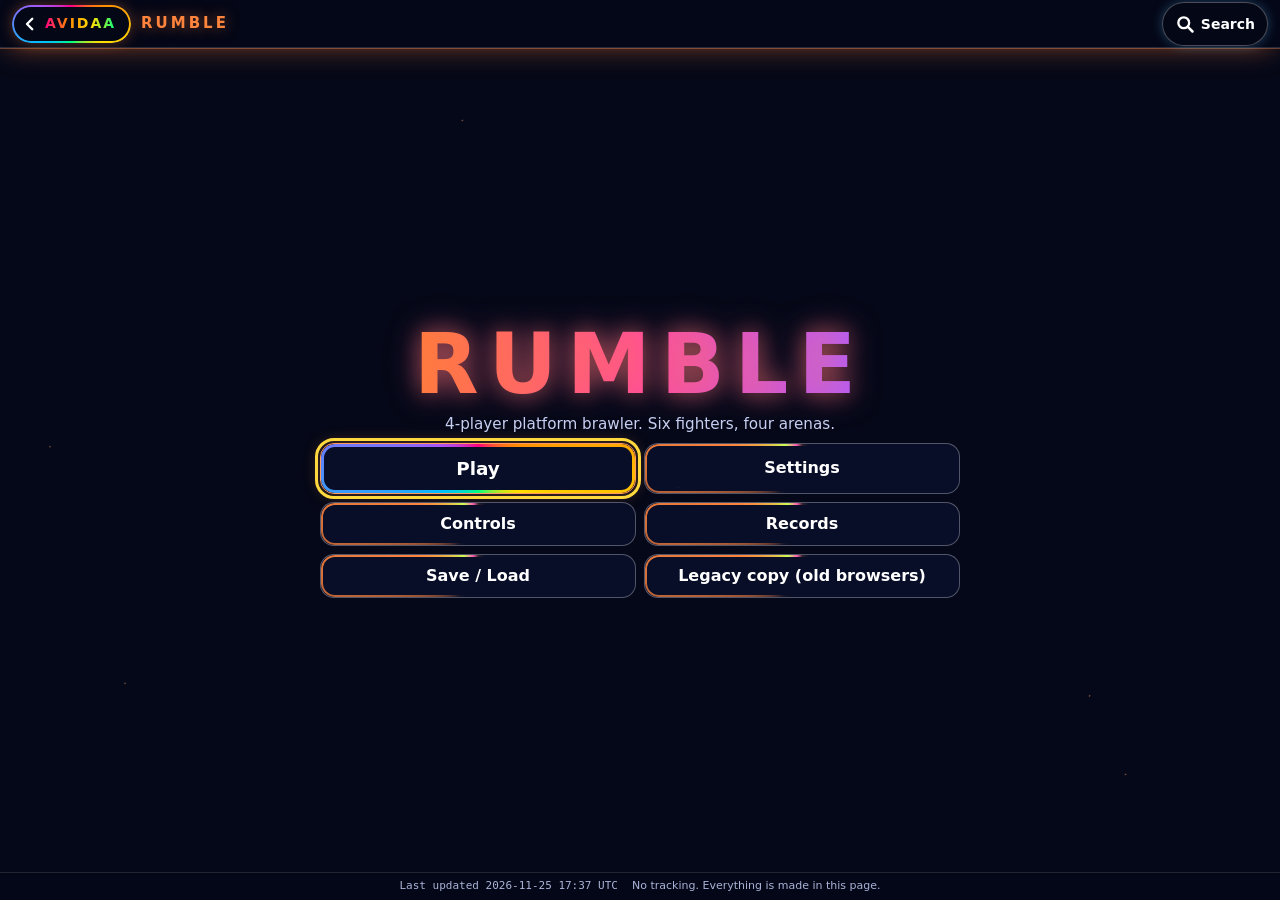
==== index.html @ 526fd7ca "20261125_1737 rumble: first playable slice (engine, 6 fighters, 4 arenas, bots, menus, audio, save/l" ====
<!DOCTYPE html>
<html lang="en">
<head>
<meta charset="utf-8">
<meta name="viewport" content="width=device-width,initial-scale=1,viewport-fit=cover">
<meta http-equiv="Content-Security-Policy" content="default-src 'none'; script-src 'sha256-RRRFZrNz2pmkCjc8U5cczCicBb4HLFpFX206Ewhd/ts=' 'sha256-s46jAeC1AbM/eP9qaADghPWuK79et1+q4eYucqFm6hI=' 'sha256-IrBfFIHMSQSu9H1jNiNr8F11c7VKADzjxFQcZc6TZgQ=' 'sha256-6DyVMAInQ4+yPqA8BJVGzO3E+RX+Yl9dhkHywuKbdK0='; style-src 'unsafe-inline'; img-src data:; base-uri 'none'; form-action 'none'">
<title>RUMBLE - AVIDAA platform brawler</title>
<meta name="description" content="RUMBLE: a 4-player platform brawler by AVIDAA. Six original fighters, four arenas, bots, keyboard, touch and PS4 pads.">
<link rel="icon" type="image/svg+xml" href="data:image/svg+xml,%3Csvg%20xmlns='http://www.w3.org/2000/svg'%20viewBox='0%200%2048%2048'%3E%3Crect%20width='48'%20height='48'%20rx='10'%20fill='%23050818'/%3E%3Ccircle%20cx='24'%20cy='24'%20r='21'%20fill='none'%20stroke='%23F19159'%20stroke-width='2.4'%20stroke-dasharray='3%205'/%3E%3Ctext%20x='24'%20y='24'%20text-anchor='middle'%20dominant-baseline='central'%20font-family='Arial,Helvetica,sans-serif'%20font-weight='800'%20font-size='19'%20fill='%23F19159'%3ERb%3C/text%3E%3C/svg%3E">
<link rel="apple-touch-icon" sizes="180x180" href="[data-uri]">
<style>*{box-sizing:border-box;-webkit-tap-highlight-color:transparent}
html{background:#050818;color:#eaf0ff;font:16px/1.3 system-ui,-apple-system,"Segoe UI",Roboto,Arial,sans-serif;height:100%}
body{margin:0;height:100%;display:flex;flex-direction:column;overflow:hidden;background:transparent;touch-action:manipulation;-webkit-user-select:none;user-select:none}
.av-header{flex:none;position:relative;z-index:30;display:flex;align-items:center;gap:10px;height:48px;padding:0 12px;background:rgba(5,8,24,.9);border-bottom:1px solid rgba(255,255,255,.14)}
.av-back{position:relative;display:inline-flex;align-items:center;gap:6px;min-height:38px;padding:0 14px 0 8px;border-radius:999px;color:#fff;text-decoration:none;font-weight:900;letter-spacing:.14em;font-size:14px;background:rgba(5,8,24,.78);border:1px solid rgba(255,255,255,.22)}
.av-back svg{width:18px;height:18px}
.av-title{font-weight:900;letter-spacing:.2em;color:#ff9a5c;text-shadow:0 0 14px rgba(255,140,60,.6);font-size:15px;white-space:nowrap}
.av-leg{margin-left:auto;font-size:12px;color:#cfd8ff;text-decoration:none;padding:6px 8px;border-radius:8px;border:1px solid rgba(255,255,255,.2);white-space:nowrap}
.av-footer{flex:none;position:relative;z-index:30;display:flex;align-items:center;justify-content:center;gap:14px;height:28px;padding:0 10px;background:rgba(5,8,24,.9);border-top:1px solid rgba(255,255,255,.12);font-size:11px;color:#aab4d8;overflow:hidden;white-space:nowrap}
.av-stamp{font-family:ui-monospace,Menlo,Consolas,monospace}
#app{flex:1 1 auto;min-height:0;position:relative}
#game{position:absolute;left:0;top:0;right:0;bottom:0;display:flex;flex-direction:column;align-items:center;overflow:hidden}
#game[hidden],#menu[hidden]{display:none}
#row1{display:flex;width:100%;justify-content:center;align-items:center;flex:none}
#cwrap{flex:none;line-height:0}
#cv{display:block;background:#000}
.flk{flex:1 1 0;min-width:0;display:flex;align-items:center;justify-content:center;height:100%}
#under{width:100%;display:flex;align-items:center;justify-content:center;gap:8px;padding:0 8px;overflow:hidden;flex:none}
#hint{font-size:12px;color:#aab4d8;text-align:center;flex:1;min-width:0;overflow:hidden;text-overflow:ellipsis;white-space:nowrap}
.tpad{display:grid;gap:6px;flex:none}
.tb{min-width:44px;min-height:44px;width:var(--tb,48px);height:var(--tb,48px);border-radius:14px;border:2px solid rgba(255,255,255,.35);background:rgba(10,16,44,.8);color:#fff;font:800 12px system-ui,sans-serif;padding:0;touch-action:none;-webkit-user-select:none;user-select:none}
.tb.hold{background:rgba(255,217,61,.35);border-color:#FFD93D}
#game.btm .tL{grid-template-columns:repeat(3,var(--tb));grid-template-areas:". u ." "l d r"}
#game.flank .tL{grid-template-columns:repeat(3,var(--tb));grid-template-areas:". u ." "l . r" ". d ."}
.tL .ta{grid-area:u}.tL .tb-l{grid-area:l}.tL .tb-d{grid-area:d}.tL .tb-r{grid-area:r}
#game.btm .tR{grid-template-columns:repeat(3,var(--tb))}
#game.flank .tR{grid-template-columns:repeat(2,var(--tb))}
/* menu */
#menu{position:absolute;left:0;top:0;right:0;bottom:0;z-index:10;display:flex;justify-content:center}
body.ingame #menu{background:rgba(3,5,16,.82)}
.panel{display:none;flex-direction:column;align-items:center;justify-content:center;gap:.55em;width:100%;max-width:1000px;height:100%;padding:.4em .7em;overflow:hidden}
.panel.on{display:flex}
.panel h2{margin:0;font-size:1.35em;letter-spacing:.06em}
.logo{margin:0;font-size:clamp(34px,9vw,84px);line-height:1;font-weight:900;letter-spacing:.12em;background:linear-gradient(90deg,#ff7a3d,#ff4d9a,#b15cff,#4fd8ff,#ff7a3d);background-size:200% auto;-webkit-background-clip:text;background-clip:text;-webkit-text-fill-color:transparent;color:transparent;filter:drop-shadow(0 0 14px rgba(255,100,160,.55));animation:rb 6s linear infinite}
@keyframes rb{to{background-position:200% center}}
.sub{margin:0;color:#c7d0f2;font-size:.95em;text-align:center}
.grid{display:grid;gap:.5em;width:100%;max-width:640px}
.g1{grid-template-columns:1fr;max-width:340px}.g2{grid-template-columns:1fr 1fr}.g3{grid-template-columns:repeat(3,1fr);max-width:760px}
.row{display:flex;flex-wrap:wrap;gap:.5em;justify-content:center;width:100%}
.btn{display:flex;align-items:center;justify-content:center;text-align:center;min-height:2.75em;padding:0 1em;font:800 1em/1.15 system-ui,Arial,sans-serif;color:#fff;background:rgba(10,16,44,.86);border:1.5px solid rgba(255,255,255,.3);border-radius:14px;cursor:pointer;text-decoration:none;position:relative}
.btn.sm{min-height:2.6em;font-size:.92em;padding:0 .6em}
.btn.big{font-size:1.15em;border-color:#ff9a5c;box-shadow:0 0 16px rgba(255,140,60,.35)}
.btn:disabled{opacity:.4;cursor:default}
.btn:hover{background:rgba(30,40,90,.9)}
.btn:focus-visible,body.kbnav .btn:focus,.btn:focus{outline:3px solid #FFD93D;outline-offset:2px}
.tb:focus{outline:none}
.blurb{margin:0;color:#aab4d8;font-size:.85em;text-align:center;min-height:1.1em}
.setup{display:flex;gap:.8em;width:100%;align-items:stretch;justify-content:center}
.rules{display:flex;flex-direction:column;gap:.4em;width:15em;flex:none}
.stagerow{display:flex;gap:.4em;align-items:center}.stagerow .btn{flex:1}
#pvStage{width:5em;height:2.8em;border-radius:6px;border:1px solid rgba(255,255,255,.3);flex:none}
.players{display:flex;flex-direction:column;gap:.35em;flex:1;min-width:0}
.slot{display:flex;gap:.3em;align-items:center}
.slot .btn{flex:1 1 0;min-width:0}
.ptag{flex:none;width:1.7em;height:1.7em;border-radius:50%;color:#000;font-weight:900;font-size:.8em;display:flex;align-items:center;justify-content:center}
.pv{width:2.6em;height:2.6em;flex:none}
.help{display:grid;grid-template-columns:1fr 1fr;gap:.5em;width:100%;max-width:900px}
.help div{background:rgba(10,16,44,.8);border:1px solid rgba(255,255,255,.18);border-radius:12px;padding:.45em .7em;font-size:.82em}
.help b{display:block;color:#ffb27a;margin-bottom:.15em}.help span{color:#d6def8}
.stats{display:grid;grid-template-columns:repeat(4,1fr);gap:.4em;width:100%;max-width:760px}
.stat{background:rgba(10,16,44,.8);border:1px solid rgba(255,255,255,.18);border-radius:10px;padding:.3em .5em;text-align:center}
.stat b{display:block;font-size:1.15em}.stat span{font-size:.72em;color:#aab4d8}
.badges{display:flex;flex-wrap:wrap;gap:.35em;justify-content:center;max-width:760px}
.badge{font-size:.78em;padding:.25em .65em;border-radius:999px;border:1px solid rgba(255,255,255,.2);color:#8a93b8}.badge.got{color:#0b1020;background:#B4FF3C;border-color:#B4FF3C;font-weight:800}
.results{display:flex;flex-direction:column;gap:.35em;width:100%;max-width:640px}
.rrow{display:flex;align-items:center;gap:.6em;background:rgba(10,16,44,.85);border:2px solid #fff;border-radius:12px;padding:.2em .6em}
.rrow.first{box-shadow:0 0 18px rgba(255,217,61,.5)}.pl{font-size:1.2em;width:1.8em}.rt{flex:1;display:flex;flex-direction:column;line-height:1.15}.rt span{font-size:.75em;color:#aab4d8}.rs{font-size:.78em;color:#d6def8;text-align:right}
body.reduce *{animation:none!important;transition:none!important}
@media (max-width:720px){.setup{flex-direction:column;align-items:center}.rules{width:100%;max-width:420px;flex-direction:row;flex-wrap:wrap}.rules>*{flex:1 1 45%}.stagerow{flex:1 1 100%}.blurb#stageBlurb{display:none}.players{width:100%;max-width:520px}.help{grid-template-columns:1fr}.g3{grid-template-columns:1fr 1fr}.stats{grid-template-columns:repeat(2,1fr)}.av-note{display:none}}
@media (max-height:470px){.sub,.logo+.sub{display:none}.logo{font-size:clamp(28px,8vh,48px)}.panel{gap:.3em}.help{font-size:.9em}.help div{padding:.25em .5em}}
@media (max-height:470px) and (min-width:721px){.g2.main{grid-template-columns:repeat(3,1fr)}}
</style>
</head>
<body class="">
<header class="av-header" id="hdr"><a class="av-back" href="https://avidaa1.github.io/" aria-label="Back to AVIDAA home"><svg viewBox="0 0 24 24" aria-hidden="true"><path d="M15 5l-7 7 7 7" fill="none" stroke="currentColor" stroke-width="3.2" stroke-linecap="round" stroke-linejoin="round"/></svg>AVIDAA</a><span class="av-title">RUMBLE</span></header>
<main id="app">
  <div id="game" hidden>
    <div id="row1"><div id="flL" class="flk"></div><div id="cwrap"><canvas id="cv" aria-label="RUMBLE arena"></canvas></div><div id="flR" class="flk"></div></div>
    <div id="under"><span id="hint"></span><button type="button" class="btn sm" id="bPause">Pause</button></div>
    <div id="tL" class="tpad tL"></div><div id="tR" class="tpad tR"></div>
  </div>
  <div id="menu">
    <section class="panel" id="p-main">
      <h1 class="logo">RUMBLE</h1>
      <p class="sub">4-player platform brawler. Six fighters, four arenas.</p>
      <div class="grid g2">
        <button type="button" class="btn big" data-go="p-setup" data-first="1">Play</button>
        <button type="button" class="btn" data-go="p-settings">Settings</button>
        <button type="button" class="btn" data-go="p-controls">Controls</button>
        <button type="button" class="btn" data-go="p-records">Records</button>
        <button type="button" class="btn" data-go="p-save">Save / Load</button>
        <a class="btn" href="legacy.html" id="lnkOther">Legacy copy (old browsers)</a>
      </div>
    </section>
    <section class="panel" id="p-setup">
      <h2>Match setup</h2>
      <div class="setup">
        <div class="rules">
          <button type="button" class="btn sm" id="o-mode" data-opt="mode"></button>
          <div class="stagerow"><button type="button" class="btn sm" id="o-stage" data-opt="stage"></button><canvas id="pvStage" width="112" height="63" aria-hidden="true"></canvas></div>
          <p class="blurb" id="stageBlurb"></p>
          <button type="button" class="btn sm" id="o-amount" data-opt="amount"></button>
          <button type="button" class="btn sm" id="o-items" data-opt="items"></button>
        </div>
        <div class="players" id="slots"></div>
      </div>
      <p class="blurb" id="setupMsg"></p>
      <div class="row"><button type="button" class="btn big" id="bStart" data-first="1">Start match</button><button type="button" class="btn" data-back="1">Back</button></div>
    </section>
    <section class="panel" id="p-settings">
      <h2>Settings</h2>
      <div class="grid g2">
        <button type="button" class="btn" data-set="vol" data-first="1"></button><button type="button" class="btn" data-set="music"></button><button type="button" class="btn" data-set="sfx"></button>
        <button type="button" class="btn" data-set="reduce"></button><button type="button" class="btn" data-set="text"></button><button type="button" class="btn" data-set="touch"></button><button type="button" class="btn" data-set="shake"></button>
        <button type="button" class="btn" data-go="p-controls">Controls help</button>
      </div>
      <div class="row"><button type="button" class="btn" data-back="1">Back</button></div>
    </section>
    <section class="panel" id="p-controls">
      <h2>Controls</h2>
      <div class="help">
        <div><b>Keys WASD</b><span>Move A D, drop through S, jump W or Space. J light, K heavy, L special, U dodge, I shield. Hold W or S with special for up or down specials.</span></div>
        <div><b>Keys arrows</b><span>Arrows move and jump. Comma light, Period heavy, Slash special, Semicolon dodge, Quote shield.</span></div>
        <div><b>PS4 pad</b><span>Stick or D-pad move. Cross jump, Square light, Triangle heavy, Circle special, L1 or L2 dodge, R1 or R2 shield. Options pauses. Menus: D-pad or stick, Cross select, Circle back, Square cycles back.</span></div>
        <div><b>Touch</b><span>On-screen pad: arrows, Jump, Hit, Heavy, Spec, Dodge, Shield. Up plus Spec is the recovery move.</span></div>
        <div><b>Tips</b><span>Higher percent flies further. Double jump, then your up special to get back. Items: Patch heals, Overclock speeds, Bulwark guards, Featherlight floats, Static Orb charges hits, Hot Cell explodes unless thrown.</span></div>
      </div>
      <div class="row"><button type="button" class="btn" data-back="1" data-first="1">Back</button></div>
    </section>
    <section class="panel" id="p-records">
      <h2>Records</h2>
      <div class="stats" id="recBox"></div>
      <div class="badges" id="badgeBox"></div>
      <div class="row"><button type="button" class="btn" data-back="1" data-first="1">Back</button></div>
    </section>
    <section class="panel" id="p-save">
      <h2>Save and load</h2>
      <div class="grid g3">
        <button type="button" class="btn sm" id="bSaveFolder" data-first="1">Save to folder</button><button type="button" class="btn sm" id="bLoadFolder">Load from folder</button><button type="button" class="btn sm" id="bDownload">Download file</button>
        <button type="button" class="btn sm" id="bUpload">Upload file</button><button type="button" class="btn sm" id="bBackup">Backup now</button><button type="button" class="btn sm" id="bResetAll">Reset records</button>
      </div>
      <div class="grid g3" id="bkList"></div>
      <p class="blurb" id="folderNote"></p><p class="blurb" id="saveStatus" role="status"></p>
      <input type="file" id="fileIn" accept=".json,application/json" hidden>
      <div class="row"><button type="button" class="btn" data-back="1">Back</button></div>
    </section>
    <section class="panel" id="p-pause">
      <h2>Paused</h2>
      <div class="grid g1"><button type="button" class="btn big" id="bResume" data-first="1">Resume</button><button type="button" class="btn" data-go="p-settings">Settings</button><button type="button" class="btn" data-go="p-controls">Controls</button><button type="button" class="btn" data-go="p-save">Save / Load</button><button type="button" class="btn" id="bQuit">Quit to menu</button></div>
    </section>
    <section class="panel" id="p-results">
      <h2 id="resTitle">Results</h2>
      <div class="results" id="resList"></div>
      <p class="blurb" id="resBadge"></p>
      <div class="row"><button type="button" class="btn big" id="bRematch" data-first="1">Rematch</button><button type="button" class="btn" id="bResSetup">Setup</button><button type="button" class="btn" id="bResMenu">Main menu</button></div>
    </section>
  </div>
</main>
<footer class="av-footer"><span class="av-stamp">Last updated 2026-11-25 17:37 UTC</span><span class="av-note">No tracking. Everything is made in this page.</span></footer>
<script>(function(){
/* RUMBLE core: util, fighters, arenas. ES5 only (the same source feeds index.html and legacy.html). */
var LEG = !!window.RUMBLE_LEGACY;
var DT = 1 / 60;
function clamp(v, a, b) { return v < a ? a : (v > b ? b : v); }
function sgn(v) { return v < 0 ? -1 : (v > 0 ? 1 : 0); }
function lerp(a, b, t) { return a + (b - a) * t; }
function ov(ax, ay, aw, ah, bx, by, bw, bh) { return ax < bx + bw && ax + aw > bx && ay < by + bh && ay + ah > by; }
function pad2(n) { return (n < 10 ? '0' : '') + n; }
function RNG(seed) { this.s = (seed >>> 0) || 1; }
RNG.prototype.next = function () { var x = this.s; x ^= x << 13; x >>>= 0; x ^= x >>> 17; x ^= x << 5; x >>>= 0; this.s = x; return x / 4294967296; };
RNG.prototype.range = function (a, b) { return a + (b - a) * this.next(); };
RNG.prototype.int = function (n) { return Math.floor(this.next() * n); };
function hsl(h, s, l, a) { return 'hsla(' + (((h % 360) + 360) % 360).toFixed(0) + ',' + s + '%,' + l + '%,' + (a === undefined ? 1 : a) + ')'; }

/* ---------- moves ---------- */
function M(su, ac, rc, hx, hy, hw, hh, dmg, base, grow, ang, o) {
  var m = { su: su, ac: ac, rc: rc, hx: hx, hy: hy, hw: hw, hh: hh, dmg: dmg, base: base, grow: grow, ang: ang, kind: 'melee' };
  if (o) for (var k in o) if (o.hasOwnProperty(k)) m[k] = o[k];
  return m;
}
function P(o) { return o; }

var FIGHTERS = [
  { id: 'IO', name: 'IO', tag: 'Code blade', desc: 'Balanced. Glyph beam, rising stack slash.', col: '#B4FF3C', w: 50, h: 98, run: 540, jump: 930, djump: 860, weight: 1.0,
    light: [M(3, 3, 9, 14, -78, 82, 44, 4, 160, 1.4, 22, { lunge: 120 }), M(3, 3, 9, 14, -70, 86, 46, 4, 170, 1.4, 20, { lunge: 120 }), M(4, 4, 17, 14, -82, 108, 64, 6.5, 330, 3.2, 38, { lunge: 160 })],
    heavy: M(17, 5, 26, 6, -128, 116, 126, 15, 430, 6.4, 46, { lunge: 170, name: 'Overwrite' }),
    spN: M(10, 0, 16, 0, 0, 0, 0, 0, 0, 0, 0, { kind: 'proj', name: 'Compile', proj: P({ sp: 820, life: 52, w: 54, h: 22, dmg: 5, base: 230, grow: 2.2, ang: 14, sy: -68, look: 'glyph' }) }),
    spU: M(5, 16, 18, -6, -140, 76, 140, 7, 320, 3.8, 80, { kind: 'rise', vy: -990, vx: 150, name: 'Stack Slash' }) },
  { id: 'VIDA', name: 'VIDA', tag: 'Pulse waves', desc: 'Light and agile. Wide slow pulse wave, lift.', col: '#3DF2B0', w: 46, h: 94, run: 610, jump: 990, djump: 920, weight: 0.84,
    light: [M(2, 2, 7, 12, -66, 58, 38, 2.6, 120, 0.9, 30, { lunge: 90 }), M(2, 2, 7, 12, -64, 62, 38, 2.6, 130, 0.9, 30, { lunge: 90 }), M(3, 3, 14, 12, -70, 74, 52, 4.5, 280, 2.6, 42, { lunge: 120 })],
    heavy: M(11, 4, 20, 10, -90, 96, 78, 11, 380, 5.6, 40, { lunge: 100, name: 'Pulse Palm' }),
    spN: M(12, 0, 20, 0, 0, 0, 0, 0, 0, 0, 0, { kind: 'proj', name: 'Pulse Wave', proj: P({ sp: 400, life: 80, w: 58, h: 118, dmg: 6, base: 270, grow: 3, ang: 24, sy: -62, look: 'wave', pierce: true }) }),
    spU: M(5, 18, 20, -6, -130, 70, 130, 4, 280, 2.4, 85, { kind: 'rise', vy: -1060, vx: 240, name: 'Lift' }) },
  { id: 'TORTUGA', name: 'TORTUGA', tag: 'Shell mech', desc: 'Heavy armour. Slam has armour frames, shell spin.', col: '#FFC24A', w: 84, h: 92, run: 410, jump: 820, djump: 720, weight: 1.38,
    light: [M(5, 3, 12, 22, -64, 86, 54, 5.5, 230, 2.4, 34, { lunge: 70 }), M(5, 3, 12, 22, -60, 90, 54, 5.5, 240, 2.4, 34, { lunge: 70 }), M(6, 4, 20, 22, -70, 104, 66, 8, 380, 4, 42, { lunge: 90 })],
    heavy: M(22, 6, 34, 16, -96, 136, 98, 18, 460, 7.4, 52, { lunge: 60, armor: [8, 22], name: 'Shell Slam' }),
    spN: M(8, 36, 22, -14, -94, 116, 96, 3, 200, 1.4, 38, { kind: 'spin', sp: 640, rehit: 9, name: 'Shell Spin' }),
    spU: M(8, 26, 20, -26, -110, 100, 108, 4, 300, 2.8, 80, { kind: 'rise', vy: -830, vx: 120, name: 'Jet Spin' }) },
  { id: 'SPARKPLUG', name: 'SPARKPLUG', tag: 'Battery bot', desc: 'Quick zaps. Discharge blast, arc jump.', col: '#FFEB3B', w: 56, h: 88, run: 590, jump: 920, djump: 850, weight: 0.96,
    light: [M(2, 3, 8, 14, -62, 70, 36, 3, 140, 1.1, 24, { lunge: 100 }), M(2, 3, 8, 14, -60, 72, 36, 3, 150, 1.1, 24, { lunge: 100 }), M(3, 4, 15, 14, -64, 84, 46, 5, 300, 2.8, 36, { lunge: 120 })],
    heavy: M(14, 6, 24, -76, -118, 152, 134, 12, 390, 5.2, 60, { kind: 'burst', name: 'Discharge' }),
    spN: M(7, 0, 12, 0, 0, 0, 0, 0, 0, 0, 0, { kind: 'proj', name: 'Zap Bolt', proj: P({ sp: 1150, life: 34, w: 40, h: 18, dmg: 4, base: 170, grow: 1.6, ang: 6, sy: -60, look: 'zap', stun: 8 }) }),
    spU: M(5, 18, 18, -4, -120, 72, 120, 5, 280, 2.6, 80, { kind: 'rise', vy: -960, vx: 330, name: 'Arc Jump' }) },
  { id: 'CORAL', name: 'CORAL', tag: 'Reef diver', desc: 'Long harpoon. Down+special bubble shield.', col: '#4FD8FF', w: 50, h: 100, run: 530, jump: 920, djump: 830, weight: 1.0,
    light: [M(4, 3, 8, 16, -64, 74, 34, 3.5, 150, 1.4, 26, { lunge: 90 }), M(4, 3, 8, 16, -62, 74, 34, 3.5, 160, 1.4, 26, { lunge: 90 }), M(5, 4, 16, 16, -66, 96, 44, 5.5, 320, 3, 38, { lunge: 120 })],
    heavy: M(14, 6, 24, 28, -66, 158, 38, 13, 400, 6, 30, { lunge: 60, name: 'Harpoon' }),
    spN: M(9, 0, 18, 0, 0, 0, 0, 0, 0, 0, 0, { kind: 'proj', name: 'Harpoon Shot', proj: P({ sp: 1050, life: 46, w: 66, h: 14, dmg: 8, base: 340, grow: 4, ang: 18, sy: -66, look: 'harpoon' }) }),
    spD: M(6, 0, 14, 0, 0, 0, 0, 0, 0, 0, 0, { kind: 'bubble', name: 'Bubble Shield' }),
    spU: M(5, 18, 20, -6, -130, 70, 128, 5, 300, 2.8, 70, { kind: 'rise', vy: -920, vx: 430, name: 'Jet Fins' }) },
  { id: 'GLITCH', name: 'GLITCH', tag: 'Pixel blinker', desc: 'Small and fast. Special blinks in any direction.', col: '#FF5CF0', w: 44, h: 72, run: 640, jump: 950, djump: 910, weight: 0.8,
    light: [M(2, 2, 6, 10, -52, 56, 32, 2.2, 130, 1, 28, { lunge: 90 }), M(2, 2, 6, 10, -50, 58, 32, 2.2, 140, 1, 28, { lunge: 90 }), M(3, 3, 13, 10, -54, 68, 42, 4, 280, 2.6, 40, { lunge: 120 })],
    heavy: M(12, 14, 20, 24, -64, 78, 64, 10, 340, 5, 40, { name: 'Corrupt Block' }),
    spN: M(4, 5, 10, -34, -78, 68, 78, 3, 200, 1.6, 60, { kind: 'blink', dist: 230, name: 'Blink' }),
    spU: M(4, 5, 10, -34, -78, 68, 78, 3, 200, 1.6, 60, { kind: 'blink', dist: 240, up: true, name: 'Blink Up' }) }
];
function fighterById(id) { for (var i = 0; i < FIGHTERS.length; i++) if (FIGHTERS[i].id === id) return FIGHTERS[i]; return FIGHTERS[0]; }
/* heavy with up held: shared anti-air variant, built from the fighter's own heavy */
(function () {
  for (var i = 0; i < FIGHTERS.length; i++) {
    var h = FIGHTERS[i].heavy, f = FIGHTERS[i];
    var u = M(h.su + 3, h.ac + 1, h.rc + 2, -46, -f.h - 52, 92, 120, h.dmg * 0.9, h.base * 0.95, h.grow * 0.95, 88, { name: h.name + ' Up' });
    if (h.kind === 'burst') { u.hx = h.hx; u.hy = h.hy - 20; u.hw = h.hw; u.hh = h.hh; u.kind = 'burst'; u.ang = 85; }
    f.heavyU = u;
  }
})();

var ITEMS = [
  { id: 'patch', name: 'Patch Kit', col: '#7CFF6B', w: 2, desc: 'heals 30%' },
  { id: 'clock', name: 'Overclock', col: '#FFD93D', w: 2, desc: 'faster' },
  { id: 'bulwark', name: 'Bulwark Core', col: '#5BC0FF', w: 2, desc: 'takes less' },
  { id: 'feather', name: 'Featherlight', col: '#E7A8FF', w: 2, desc: 'low gravity' },
  { id: 'static', name: 'Static Orb', col: '#FF8C3D', w: 2, desc: '3 charged hits' },
  { id: 'bomb', name: 'Hot Cell', col: '#FF4D6A', w: 2, desc: 'throw it before it pops' }
];

/* ---------- arenas ---------- */
var STAGES = [
  { id: 'yard', name: 'Circuit Yard', blurb: 'Server roofs. Scan beams sweep down.', hue: 130,
    solids: [{ x: 330, y: 640, w: 940, h: 240 }],
    plats: [{ x: 440, y: 505, w: 250 }, { x: 910, y: 505, w: 250 }, { x: 675, y: 370, w: 250 }],
    spawn: [{ x: 470, y: 640 }, { x: 680, y: 640 }, { x: 920, y: 640 }, { x: 1130, y: 640 }], respawn: [800, 800, 800, 800],
    blast: { l: -380, r: 1980, t: -540, b: 1160 }, view: { x: 800, y: 420 },
    hz: [{ t: 'beam', gap: 330, warn: 70, fire: 22, w: 78, xr: [380, 1220] }] },
  { id: 'reef', name: 'Reef Terrace', blurb: 'Stepped coral. Tidal currents lift you.', hue: 195,
    solids: [{ x: 540, y: 650, w: 520, h: 230 }],
    plats: [{ x: 210, y: 560, w: 260 }, { x: 1130, y: 560, w: 260 }, { x: 660, y: 450, w: 280 }, { x: 405, y: 400, w: 190 }, { x: 1005, y: 400, w: 190 }],
    spawn: [{ x: 600, y: 650 }, { x: 740, y: 650 }, { x: 860, y: 650 }, { x: 1000, y: 650 }], respawn: [800, 800, 800, 800],
    blast: { l: -380, r: 1980, t: -540, b: 1160 }, view: { x: 800, y: 420 },
    hz: [{ t: 'current', x: 180, w: 250, y0: 160, y1: 660, on: 240, off: 200, ph: 0 }, { t: 'current', x: 1170, w: 250, y0: 160, y1: 660, on: 240, off: 200, ph: 220 }] },
  { id: 'rail', name: 'Rooftop Rail', blurb: 'Two roofs, a pit and a tram. Wind gusts.', hue: 320,
    solids: [{ x: 230, y: 620, w: 470, h: 260 }, { x: 900, y: 620, w: 470, h: 260 }],
    plats: [{ x: 330, y: 470, w: 200 }, { x: 1070, y: 470, w: 200 }, { x: 660, y: 430, w: 190, move: { x0: 640, x1: 960, per: 420, y: 430 } }],
    spawn: [{ x: 330, y: 620 }, { x: 600, y: 620 }, { x: 1000, y: 620 }, { x: 1270, y: 620 }], respawn: [450, 1150, 540, 1060],
    blast: { l: -380, r: 1980, t: -540, b: 1160 }, view: { x: 800, y: 420 },
    hz: [{ t: 'wind', gap: 520, dur: 200, force: 1500 }] },
  { id: 'forge', name: 'Meltdown Forge', blurb: 'Two islands over lava. Fire jets erupt.', hue: 18,
    solids: [{ x: 250, y: 610, w: 420, h: 150 }, { x: 930, y: 610, w: 420, h: 150 }],
    plats: [{ x: 700, y: 520, w: 200 }, { x: 665, y: 380, w: 270 }, { x: 330, y: 440, w: 160 }, { x: 1110, y: 440, w: 160 }],
    spawn: [{ x: 330, y: 610 }, { x: 560, y: 610 }, { x: 1040, y: 610 }, { x: 1270, y: 610 }], respawn: [420, 1180, 520, 1080],
    blast: { l: -380, r: 1980, t: -540, b: 1160 }, view: { x: 800, y: 420 }, lava: 820,
    hz: [{ t: 'jet', xs: [800, 460, 1140], warn: 62, fire: 34, gap: 250, w: 92, top: 380 }] }
];
function stageById(id) { for (var i = 0; i < STAGES.length; i++) if (STAGES[i].id === id) return STAGES[i]; return STAGES[0]; }
var BOT_LEVELS = ['Easy', 'Normal', 'Hard', 'Expert'];
var PCOL = ['#3DA5FF', '#FF4D6A', '#FFD93D', '#B15CFF'];

/* RUMBLE engine: fixed 60 Hz simulation, fighters, hits, items, hazards, bots. No rendering here. */
var GRAV = 2600, MAXFALL = 1500, FASTFALL = 2100;

function blankInput() { return { mx: 0, my: 0, jump: false, light: false, heavy: false, special: false, dodge: false, shield: false }; }

function copyInp(i) { return { mx: i.mx, my: i.my, jump: i.jump, light: i.light, heavy: i.heavy, special: i.special, dodge: i.dodge, shield: i.shield }; }
function Fighter(m, idx, slot) {
  this.m = m; this.id = idx; this.def = fighterById(slot.fighter); this.ctrl = slot.ctrl; this.lvl = slot.level | 0;
  this.isBot = this.ctrl === 'bot';
  this.pct = 0; this.stocks = m.cfg.mode === 'stock' ? m.cfg.stocks : 99; this.kos = 0; this.falls = 0; this.dealt = 0; this.taken = 0;
  this.out = false; this.outTick = 0; this.score = 0;
  this.inp = blankInput(); this.prev = blankInput(); this.buf = { jump: 0, light: 0, heavy: 0, special: 0, dodge: 0 };
  this.ai = { cd: 0, inp: blankInput(), press: { jump: 0, light: 0, heavy: 0, special: 0, dodge: 0 }, shT: 0, tgt: -1, why: '' };
  this.spawn(m.stage.spawn[idx], 0);
}
Fighter.prototype.spawn = function (pt, inv) {
  this.x = pt.x; this.y = pt.y; this.vx = 0; this.vy = 0; this.face = this.x < 800 ? 1 : -1; this.grounded = false; this.standing = null;
  this.jumps = 1; this.usedUp = false; this.airDodge = true; this.blinks = 2; this.state = 'idle'; this.atk = null; this.combo = 0; this.comboT = 0;
  this.frz = 0; this.hitstun = 0; this.inv = inv; this.sh = 100; this.shOn = false; this.stun = 0; this.dodgeT = 0; this.dodgeCd = 0; this.drop = 0;
  this.bubble = 0; this.bubCd = 0; this.haste = 0; this.bul = 0; this.feat = 0; this.stat = 0; this.carry = null; this.alive = true; this.respT = 0;
  this.hov = 0; this.jcut = false; this.lastHit = -1; this.lastHitT = -9999; this.lavaCd = 0; this.armorOn = false; this.blinkCd = 0; this.t = 0; this.flash = 0; this.spinT = 0;
};
Fighter.prototype.hurt = function () { return { x: this.x - this.def.w / 2, y: this.y - this.def.h, w: this.def.w, h: this.def.h }; };

function Match(cfg, vis) {
  this.cfg = cfg; this.vis = !!vis; this.rng = new RNG(cfg.seed || 20261125); this.stage = stageById(cfg.stage);
  var st = this.stage; this.tick = 0; this.phase = 'count'; this.cd = 150; this.over = false; this.results = null; this.endT = 0;
  this.plats = []; for (var i = 0; i < st.plats.length; i++) { var p = st.plats[i]; this.plats.push({ x: p.x, y: p.y, w: p.w, mv: p.move || null, dx: 0, solid: false }); }
  this.solids = []; for (i = 0; i < st.solids.length; i++) this.solids.push({ x: st.solids[i].x, y: st.solids[i].y, w: st.solids[i].w, h: st.solids[i].h, solid: true });
  this.fs = []; var n = 0; for (i = 0; i < cfg.slots.length; i++) { if (cfg.slots[i].ctrl !== 'off') { this.fs.push(new Fighter(this, n, cfg.slots[i])); this.fs[n].slot = i; n++; } }
  this.proj = []; this.items = []; this.parts = []; this.texts = []; this.shake = 0; this.itemT = this.itemDelay(); this.outCount = 0;
  this.timeLeft = cfg.mode === 'timed' ? cfg.time * 60 : 0; this.elapsed = 0; this.hzs = []; this.slow = 0; this.hitFlash = 0; this.sudden = false;
  for (i = 0; i < st.hz.length; i++) { var h = st.hz[i], o = { d: h, t: h.ph || 0, phase: 'idle', x: 0, hit: {}, on: false, xi: 0 }; if (h.t === 'beam' || h.t === 'jet') o.t = 140 + i * 40; if (h.t === 'wind') { o.t = 200; o.dir = 1; } if (h.t === 'current') { o.t = -(h.ph || 0); } this.hzs.push(o); }
  this.provider = null;
}
Match.prototype.itemDelay = function () { var lv = this.cfg.items | 0; if (lv === 0) return 99999999; return Math.floor(this.rng.range(lv === 1 ? 700 : 360, lv === 1 ? 1200 : 640)); };
Match.prototype.sfx = function (n, x) { if (this.vis && window.RSFX) window.RSFX(n, x); };
Match.prototype.spark = function (x, y, col, n, spd, life, sz, g) {
  if (!this.vis) return; if (LEG) n = Math.ceil(n * 0.45); if (this.parts.length > (LEG ? 110 : 380)) return;
  for (var i = 0; i < n; i++) { var a = Math.random() * 6.283, s = (0.3 + Math.random() * 0.7) * (spd || 300); this.parts.push({ x: x, y: y, vx: Math.cos(a) * s, vy: Math.sin(a) * s, l: life || 24, ml: life || 24, col: col, sz: sz || 4, g: g || 0 }); }
};
Match.prototype.text = function (x, y, s, col) { if (this.vis) this.texts.push({ x: x, y: y, s: s, col: col, l: 60 }); };

/* ---------- surfaces ---------- */
Match.prototype.surfaceAt = function (x, y0, margin) { /* top of the nearest surface at or below y0 under x */
  var best = null, i, s;
  for (i = 0; i < this.solids.length; i++) { s = this.solids[i]; if (x > s.x - margin && x < s.x + s.w + margin && s.y >= y0 - 8 && (!best || s.y < best.y)) best = s; }
  for (i = 0; i < this.plats.length; i++) { s = this.plats[i]; if (x > s.x - margin && x < s.x + s.w + margin && s.y >= y0 - 8 && (!best || s.y < best.y)) best = s; }
  return best;
};
Match.prototype.blocked = function (x, y, w, h) { /* body rect overlaps a solid block */
  for (var i = 0; i < this.solids.length; i++) { var s = this.solids[i]; if (ov(x - w / 2, y - h, w, h - 1, s.x, s.y + 2, s.w, s.h)) return true; }
  return false;
};

Match.prototype.physics = function (f, grav) {
  var w = f.def.w * 0.5, h = f.def.h, px = f.x, py = f.y, i, s;
  if (f.standing && f.standing.dx) f.x += f.standing.dx;
  f.x += f.vx * DT;
  for (i = 0; i < this.solids.length; i++) {
    s = this.solids[i];
    if (f.y > s.y + 6 && f.y - h < s.y + s.h && f.x + w > s.x && f.x - w < s.x + s.w) {
      if (px + w <= s.x + 1) { f.x = s.x - w; if (f.vx > 0) f.vx = 0; }
      else if (px - w >= s.x + s.w - 1) { f.x = s.x + s.w + w; if (f.vx < 0) f.vx = 0; }
    }
  }
  var g = f.hov > 0 ? 0 : grav; f.vy += g * DT; var mf = f.inp.my > 0.6 && !f.grounded && f.state !== 'hit' ? FASTFALL : MAXFALL; if (f.vy > mf) f.vy = mf;
  var ny = f.y + f.vy * DT, landed = null;
  if (f.vy >= 0) {
    for (i = 0; i < this.solids.length; i++) { s = this.solids[i]; if (f.x + w * 0.7 > s.x && f.x - w * 0.7 < s.x + s.w && py <= s.y + 1 && ny >= s.y && (!landed || s.y < landed.y)) landed = s; }
    if (f.drop <= 0) for (i = 0; i < this.plats.length; i++) { s = this.plats[i]; if (f.x + w * 0.7 > s.x && f.x - w * 0.7 < s.x + s.w && py <= s.y + 1 && ny >= s.y && (!landed || s.y < landed.y)) landed = s; }
  } else {
    for (i = 0; i < this.solids.length; i++) { s = this.solids[i]; if (f.x + w * 0.7 > s.x && f.x - w * 0.7 < s.x + s.w && py - h >= s.y + s.h - 1 && ny - h < s.y + s.h) { ny = s.y + s.h + h; f.vy = 0; } }
  }
  var was = f.grounded; f.grounded = false; f.standing = null;
  if (landed) { ny = landed.y; f.vy = 0; f.grounded = true; f.standing = landed; if (!was) this.onLand(f); }
  f.y = ny;
};
Match.prototype.onLand = function (f) {
  f.jumps = f.feat > 0 ? 2 : 1; f.usedUp = false; f.airDodge = true; f.blinks = 2; f.jcut = false;
  if (f.state === 'air') f.state = 'idle';
  if (this.vis && f.t > 20) { this.spark(f.x, f.y, '#cfd8ff', 3, 120, 14, 3, 200); }
};

/* ---------- attacks ---------- */
Match.prototype.startAttack = function (f, mv) {
  f.atk = { m: mv, t: 0, fired: false, hit: {} }; f.state = 'atk'; f.shOn = false;
  if (mv.lunge && (f.grounded || mv.kind === 'melee')) f.vx = f.face * mv.lunge * (f.grounded ? 1 : 0.5);
  this.sfx(mv.kind === 'proj' || mv.kind === 'blink' ? 'whoosh' : (mv.dmg > 9 ? 'heavy_wind' : 'whoosh'), f.x);
};
Match.prototype.hitbox = function (f, mv) {
  var x = f.face > 0 ? f.x + mv.hx : f.x - mv.hx - mv.hw;
  return { x: x, y: f.y + mv.hy, w: mv.hw, h: mv.hh };
};
Match.prototype.stepAttack = function (f) {
  var a = f.atk, mv = a.m, sp = f.haste > 0 ? 1.3 : 1, k;
  a.t += sp; var t = Math.floor(a.t), inp = f.inp;
  f.armorOn = !!(mv.armor && t >= mv.armor[0] && t < mv.armor[1]);
  if (!a.fired && t >= mv.su) {
    a.fired = true; k = mv.kind;
    if (k === 'proj') { var pr = mv.proj, py = f.y + pr.sy; this.addProj(f, f.x + f.face * 30, py, f.face * pr.sp, 0, pr); }
    else if (k === 'rise') { f.vy = -mv.vy; f.vx = (inp.mx !== 0 ? sgn(inp.mx) : f.face * 0.5) * mv.vx; f.usedUp = true; f.grounded = false; f.standing = null; this.spark(f.x, f.y, f.def.col, 8, 260, 20, 4, 0); this.sfx('rise', f.x); }
    else if (k === 'spin') { f.spinT = mv.ac; this.sfx('spin', f.x); }
    else if (k === 'blink') this.doBlink(f, mv);
    else if (k === 'bubble') { if (f.bubCd <= 0) { f.bubble = 260; f.bubCd = 420; this.sfx('bubble', f.x); this.spark(f.x, f.y - 50, '#bff4ff', 10, 200, 26, 5, -50); } }
  }
  var act = t >= mv.su && t < mv.su + mv.ac;
  if (act && (mv.kind === 'melee' || mv.kind === 'burst' || mv.kind === 'rise' || mv.kind === 'spin' || mv.kind === 'blink')) {
    if (mv.kind === 'spin') { f.vx = f.face * mv.sp; if ((t - mv.su) % mv.rehit === 0) a.hit = {}; }
    if (mv.kind === 'blink' && t === mv.su) a.hit = {};
    var hb = this.hitbox(f, mv);
    for (var i = 0; i < this.fs.length; i++) {
      var e = this.fs[i]; if (e === f || !e.alive || a.hit[e.id]) continue;
      var h = e.hurt(); if (!ov(hb.x, hb.y, hb.w, hb.h, h.x, h.y, h.w, h.h)) continue;
      var res = this.hitFighter(f, e, { dmg: mv.dmg, base: mv.base, grow: mv.grow, ang: mv.ang, dir: f.face, away: (mv.kind === 'burst') ? { x: f.x, y: f.y - f.def.h * 0.5 } : null, big: mv.dmg >= 10, kind: mv.kind });
      if (res) a.hit[e.id] = true;
    }
  }
  if (mv.kind === 'spin' && t >= mv.su + mv.ac) f.spinT = 0;
  if (t >= mv.su + mv.ac + mv.rc) { this.endAttack(f); return; }
  /* light chain: press light after contact, before recovery ends */
  if (mv.chain && f.buf.light > 0 && t >= mv.su + 1) { /* unused */ }
};
Match.prototype.endAttack = function (f) {
  var a = f.atk; if (!a) return;
  if (a.m === f.def.light[0] || a.m === f.def.light[1]) f.comboT = 18; else { f.combo = 0; f.comboT = 0; }
  f.atk = null; f.armorOn = false; f.spinT = 0; f.state = f.grounded ? 'idle' : 'air';
};
Match.prototype.doBlink = function (f, mv) {
  var inp = f.inp, dx = inp.mx, dy = inp.my;
  if (mv.up) { dx = dx * 0.6; dy = -1; } else if (Math.abs(dx) < 0.3 && Math.abs(dy) < 0.3) { dx = f.face; dy = 0; }
  var l = Math.sqrt(dx * dx + dy * dy) || 1; dx /= l; dy /= l;
  if (!f.grounded && f.blinks <= 0) return;
  if (!f.grounded) f.blinks--;
  var k = 1, nx = f.x, ny = f.y;
  while (k > 0.15) { nx = f.x + dx * mv.dist * k; ny = f.y + dy * mv.dist * k; if (!this.blocked(nx, ny, f.def.w, f.def.h)) break; k -= 0.15; }
  if (k <= 0.15) return;
  this.spark(f.x, f.y - 36, f.def.col, 12, 300, 22, 5, 0); f.x = nx; f.y = ny; f.vy = Math.min(f.vy, 0) * 0.3; f.vx *= 0.4; f.grounded = false; f.standing = null; f.inv = Math.max(f.inv, mv.ac + 3);
  this.spark(f.x, f.y - 36, f.def.col, 12, 300, 22, 5, 0); this.sfx('blink', f.x);
  if (dx !== 0) f.face = dx > 0 ? 1 : -1;
};
Match.prototype.addProj = function (owner, x, y, vx, vy, pr) {
  var o = { x: x, y: y, vx: vx, vy: vy, w: pr.w, h: pr.h, dmg: pr.dmg, base: pr.base, grow: pr.grow, ang: pr.ang, life: pr.life, own: owner.id, look: pr.look, pierce: !!pr.pierce, hit: {}, g: pr.g || 0, stun: pr.stun || 0, bomb: pr.bomb || 0, t: 0 };
  this.proj.push(o); this.sfx(pr.look === 'zap' ? 'zap' : 'shoot', x); return o;
};

/* ---------- hits ---------- */
Match.prototype.hitFighter = function (att, vic, s) {
  if (vic.inv > 0 || !vic.alive) return false;
  if (!att) att = { frz: 0, stat: 0, dealt: 0, id: -1, def: { col: '#FF8C3D' } };
  var dirx = s.dir || (vic.x >= att.x ? 1 : -1), cx = vic.x, cy = vic.y - vic.def.h * 0.5;
  if (vic.bubble > 0) { vic.bubble = 0; vic.bubCd = Math.max(vic.bubCd, 200); this.spark(cx, cy, '#bff4ff', 16, 380, 24, 5, 0); this.sfx('bubblepop', cx); vic.vx += dirx * 220; vic.frz = att.frz = 5; return true; }
  if (vic.shOn && vic.grounded) {
    vic.sh -= s.dmg * 1.6 + 3; vic.vx += dirx * 130; att.frz = vic.frz = 4; this.spark(cx - dirx * 30, cy, '#9fd8ff', 6, 240, 14, 3, 0); this.sfx('shieldhit', cx); vic.flash = 6;
    if (vic.sh <= 0) { vic.sh = 45; vic.shOn = false; vic.stun = 100; vic.state = 'stun'; vic.atk = null; this.sfx('shieldbreak', cx); this.spark(cx, cy, '#9fd8ff', 22, 420, 30, 5, 100); this.text(cx, vic.y - vic.def.h - 20, 'BREAK', '#9fd8ff'); }
    return true;
  }
  var dmg = s.dmg, kbm = 1;
  if (att.stat > 0 && s.kind !== 'bomb' && s.kind !== 'hazard') { att.stat--; dmg += 3; kbm *= 1.4; this.spark(cx, cy, '#FF8C3D', 14, 420, 22, 5, 0); }
  if (vic.bul > 0) { dmg *= 0.6; kbm *= 0.72; }
  if (this.sudden) dmg *= 1.5;
  vic.pct += dmg; vic.taken += dmg; if (att !== vic) att.dealt += dmg;
  if (att.id >= 0 && att !== vic) { vic.lastHit = att.id; vic.lastHitT = this.tick; }
  var kb = (s.base + s.grow * vic.pct) / vic.def.weight * kbm;
  var ax, ay;
  if (s.away) { var dx = cx - s.away.x, dy = cy - s.away.y, l = Math.sqrt(dx * dx + dy * dy) || 1; ax = dx / l; ay = -dy / l; if (ay < 0.35) ay = 0.35; var ll = Math.sqrt(ax * ax + ay * ay); ax /= ll; ay /= ll; }
  else { var r = s.ang * Math.PI / 180; ax = Math.cos(r) * dirx; ay = Math.sin(r); }
  if (vic.grounded && ay < 0.3) ay = 0.3;
  var hs = clamp(Math.floor(3 + dmg * 0.35), 3, 11);
  vic.flash = 8; vic.frz = hs; att.frz = Math.max(att.frz, hs - 1);
  if (vic.armorOn) { vic.vx += ax * 60; this.spark(cx, cy, '#FFC24A', 8, 260, 14, 4, 0); this.sfx('armor', cx); this.shake = Math.max(this.shake, 3); return true; }
  vic.vx = ax * kb; vic.vy = -ay * kb; if (vic.grounded && ay > 0.3) { vic.grounded = false; vic.standing = null; vic.y -= 2; }
  vic.hitstun = Math.floor(8 + kb * 0.02 + (s.stun || 0)); vic.state = 'hit'; vic.atk = null; vic.shOn = false; vic.spinT = 0; vic.carryDrop = vic.carry ? 1 : 0;
  if (vic.carry) { vic.carry = null; this.explode(cx, cy, att.id, true); }
  vic.face = ax !== 0 ? (ax > 0 ? -1 : 1) : vic.face;
  if (this.vis) {
    this.spark(cx, cy, '#ffffff', 5 + (dmg | 0), 260 + kb * 0.2, 18, 4, 0); this.spark(cx, cy, att.def.col, 4, 200, 16, 5, 0);
    this.shake = Math.max(this.shake, clamp(kb / 260, 2, 14)); this.hitFlash = dmg > 9 ? 4 : 0;
  }
  this.sfx(kb > 900 ? 'hit_h' : (kb > 500 ? 'hit_m' : 'hit_l'), cx);
  return true;
};
Match.prototype.explode = function (x, y, ownerId, silent) {
  this.spark(x, y, '#FF4D6A', 30, 560, 34, 6, 0); this.spark(x, y, '#FFD93D', 16, 360, 26, 5, 0); this.shake = Math.max(this.shake, 14); this.sfx('bomb', x);
  for (var i = 0; i < this.fs.length; i++) {
    var e = this.fs[i]; if (!e.alive) continue;
    var dx = e.x - x, dy = (e.y - e.def.h / 2) - y; if (dx * dx + dy * dy > 170 * 170) continue;
    this.hitFighter(ownerId >= 0 ? this.fs[ownerId] : e, e, { dmg: 16, base: 480, grow: 6.6, ang: 55, dir: 1, away: { x: x, y: y }, kind: 'bomb' });
  }
};

/* ---------- items ---------- */
Match.prototype.spawnItem = function () {
  if (this.items.length >= 3) return;
  var tot = 0, i; for (i = 0; i < ITEMS.length; i++) tot += ITEMS[i].w;
  var r = this.rng.next() * tot, ty = ITEMS[0].id; for (i = 0; i < ITEMS.length; i++) { r -= ITEMS[i].w; if (r <= 0) { ty = ITEMS[i].id; break; } }
  var cand = this.solids.slice(0); for (i = 0; i < this.plats.length; i++) if (!this.plats[i].mv) cand.push(this.plats[i]);
  var s = cand[this.rng.int(cand.length)], x = s.x + 40 + this.rng.next() * (s.w - 80);
  this.items.push({ type: ty, x: x, y: s.y - 420, ty: s.y, life: 900, t: 0 });
  this.sfx('itemdrop', x);
};
Match.prototype.pickItem = function (f, it) {
  var id = it.type; f.itemsGot = (f.itemsGot | 0) + 1; var def = null; for (var i = 0; i < ITEMS.length; i++) if (ITEMS[i].id === id) def = ITEMS[i];
  if (id === 'patch') f.pct = Math.max(0, f.pct - 30); else if (id === 'clock') f.haste = 540; else if (id === 'bulwark') f.bul = 600;
  else if (id === 'feather') { f.feat = 660; if (f.jumps < 2) f.jumps = 2; } else if (id === 'static') f.stat = 3; else if (id === 'bomb') f.carry = { fuse: 270 };
  this.text(f.x, f.y - f.def.h - 24, def.name.toUpperCase(), def.col); this.spark(f.x, f.y - 50, def.col, 14, 300, 26, 5, 0); this.sfx('item', f.x);
};

/* ---------- hazards ---------- */
Match.prototype.stepHazards = function () {
  var i, j, h, o, e;
  for (i = 0; i < this.plats.length; i++) { var p = this.plats[i]; if (p.mv) { var nx = p.mv.x0 + (p.mv.x1 - p.mv.x0) * (0.5 - 0.5 * Math.cos(this.tick * 6.283 / p.mv.per)); p.dx = nx - p.x; p.x = nx; } }
  for (i = 0; i < this.hzs.length; i++) {
    o = this.hzs[i]; h = o.d; o.t++;
    if (h.t === 'beam') {
      if (o.phase === 'idle' && o.t >= h.gap) { o.phase = 'warn'; o.t = 0; o.x = h.xr[0] + this.rng.next() * (h.xr[1] - h.xr[0]); o.hit = {}; this.sfx('warn', o.x); }
      else if (o.phase === 'warn' && o.t >= h.warn) { o.phase = 'fire'; o.t = 0; this.sfx('beam', o.x); this.shake = Math.max(this.shake, 5); }
      else if (o.phase === 'fire') { this.hzHit(o, o.x - h.w / 2, -700, h.w, 1500, 9, 400, 3.2, 80); if (o.t >= h.fire) { o.phase = 'idle'; o.t = 0; } }
    } else if (h.t === 'jet') {
      if (o.phase === 'idle' && o.t >= h.gap) { o.phase = 'warn'; o.t = 0; o.xi = this.rng.int(h.xs.length); o.x = h.xs[o.xi]; o.hit = {}; this.sfx('warn', o.x); }
      else if (o.phase === 'warn' && o.t >= h.warn) { o.phase = 'fire'; o.t = 0; this.sfx('jet', o.x); this.shake = Math.max(this.shake, 4); }
      else if (o.phase === 'fire') { this.hzHit(o, o.x - h.w / 2, h.top, h.w, this.stage.lava - h.top + 40, 11, 430, 3.6, 82); if (o.t >= h.fire) { o.phase = 'idle'; o.t = 0; } }
    } else if (h.t === 'current') {
      var cyc = h.on + h.off, c = ((o.t % cyc) + cyc) % cyc; o.on = c < h.on;
      if (o.on) for (j = 0; j < this.fs.length; j++) { e = this.fs[j]; if (e.alive && e.x > h.x && e.x < h.x + h.w && e.y > h.y0 && e.y < h.y1 + 60) { e.vy -= 3700 * DT; if (e.vy < -620) e.vy = -620 + (e.vy + 620) * 0.5; if (e.vy < -900) e.vy = -900; e.grounded = false; } }
    } else if (h.t === 'wind') {
      if (o.phase === 'idle' && o.t >= h.gap) { o.phase = 'warn'; o.t = 0; o.dir = this.rng.next() < 0.5 ? -1 : 1; this.sfx('warn', 800); }
      else if (o.phase === 'warn' && o.t >= 60) { o.phase = 'fire'; o.t = 0; this.sfx('wind', 800); }
      else if (o.phase === 'fire') { for (j = 0; j < this.fs.length; j++) { e = this.fs[j]; if (e.alive && !e.grounded && e.state !== 'dodge') e.vx += o.dir * h.force * DT; } if (o.t >= h.dur) { o.phase = 'idle'; o.t = 0; } }
    }
  }
  if (this.stage.lava) for (j = 0; j < this.fs.length; j++) {
    e = this.fs[j]; if (e.lavaCd > 0) e.lavaCd--;
    if (e.alive && e.y > this.stage.lava && e.lavaCd <= 0 && e.inv <= 0) {
      e.lavaCd = 50; this.hitFighter(null, e, { dmg: 10, base: 0, grow: 0, ang: 90, dir: 1, kind: 'hazard' }); e.vy = -1650; e.vx *= 0.4; e.hitstun = 26; e.state = 'hit'; this.spark(e.x, this.stage.lava, '#FF8C3D', 20, 420, 30, 5, 0); this.sfx('lava', e.x);
    }
  }
};
Match.prototype.hzHit = function (o, x, y, w, h, dmg, base, grow, ang) {
  for (var j = 0; j < this.fs.length; j++) {
    var e = this.fs[j]; if (!e.alive || o.hit[e.id]) continue; var b = e.hurt();
    if (ov(x, y, w, h, b.x, b.y, b.w, b.h) && e.inv <= 0) { o.hit[e.id] = true; var dx = e.x < x + w / 2 ? -1 : 1; this.hitFighter(null, e, { dmg: dmg, base: base, grow: grow, ang: ang, dir: dx, kind: 'hazard' }); }
  }
};

/* ---------- fighter step ---------- */
Match.prototype.edge = function (f) {
  var i = f.inp, p = f.prev, b = f.buf, k;
  if (i.jump && !p.jump) b.jump = 6; if (i.light && !p.light) b.light = 6; if (i.heavy && !p.heavy) b.heavy = 6; if (i.special && !p.special) b.special = 6; if (i.dodge && !p.dodge) b.dodge = 6;
  for (k in b) if (b.hasOwnProperty(k) && b[k] > 0 && !(i[k] && !p[k])) b[k]--;
};
Match.prototype.stepFighter = function (f) {
  var d = f.def, inp = f.inp, mx = clamp(inp.mx, -1, 1), my = inp.my, sp = f.haste > 0 ? 1.3 : 1;
  f.t++; if (f.flash > 0) f.flash--;
  if (f.frz > 0) { f.frz--; return; }
  if (f.inv > 0) f.inv--; if (f.haste > 0) f.haste--; if (f.bul > 0) f.bul--; if (f.feat > 0) f.feat--; if (f.drop > 0) f.drop--; if (f.dodgeCd > 0) f.dodgeCd--; if (f.bubCd > 0) f.bubCd--; if (f.bubble > 0) f.bubble--;
  if (f.comboT > 0) { f.comboT--; if (f.comboT === 0) f.combo = 0; }
  if (f.carry) { f.carry.fuse--; if (f.carry.fuse <= 0) { var c = f.carry; f.carry = null; this.explode(f.x, f.y - 50, f.id, false); } }
  if (f.hov > 0) { f.hov--; if (inp.jump || inp.light || inp.heavy || inp.special || Math.abs(mx) > 0.5) f.hov = 0; }
  var grav = GRAV * (f.feat > 0 ? 0.62 : 1);
  this.edge(f);
  var free = (f.state === 'idle' || f.state === 'run' || f.state === 'air');
  var maxv = d.run * sp, acc = f.grounded ? 4600 : 2500;
  if (f.state === 'hit') {
    f.hitstun--; f.vx *= (1 - 0.35 * DT); if (!f.grounded) f.vx += mx * 380 * DT;
    if (f.grounded) f.vx *= (1 - 4 * DT);
    if (f.hitstun <= 0) { f.state = f.grounded ? 'idle' : 'air'; }
    this.physics(f, grav * 0.95); return;
  }
  if (f.state === 'stun') { f.stun--; f.vx *= (1 - 6 * DT); if (f.stun <= 0) f.state = 'idle'; this.physics(f, grav); return; }
  if (f.state === 'dodge') {
    f.dodgeT--; f.inv = Math.max(f.inv, 1);
    if (f.dodgeT <= 0) { f.state = f.grounded ? 'idle' : 'air'; f.dodgeCd = 16; f.inv = 0; }
    this.physics(f, f.grounded ? grav : grav * 0.15); return;
  }
  if (f.state === 'atk') {
    this.stepAttack(f);
    if (f.atk) {
      var lim = f.grounded ? 0 : 0.35;
      if (f.atk.m.kind !== 'spin' && f.atk.m.kind !== 'rise') { if (f.grounded) f.vx -= sgn(f.vx) * Math.min(Math.abs(f.vx), 3600 * DT); else f.vx += mx * 1200 * lim * DT; }
      /* light chain */
      var lm = f.atk.m, li = lm === d.light[0] ? 0 : (lm === d.light[1] ? 1 : -1);
      if (li >= 0 && f.buf.light > 0 && Math.floor(f.atk.t) >= lm.su + lm.ac && !f.carry) { f.buf.light = 0; this.startAttack(f, d.light[li + 1]); f.combo = (li + 2) % 3; }
    }
    this.physics(f, f.atk && f.atk.m.kind === 'spin' ? grav * 0.4 : grav); return;
  }
  /* free / shield */
  var wantShield = inp.shield && f.grounded && f.stun <= 0;
  if (wantShield && f.sh > 0) { f.shOn = true; f.state = 'shield'; f.sh = Math.max(0, f.sh - 0.42); if (f.sh <= 0) { f.sh = 45; f.shOn = false; f.stun = 100; f.state = 'stun'; this.sfx('shieldbreak', f.x); } }
  else { if (f.shOn) f.shOn = false; if (f.state === 'shield') f.state = 'idle'; if (f.sh < 100) f.sh = Math.min(100, f.sh + 0.3); }
  if (f.state === 'shield') {
    f.vx -= sgn(f.vx) * Math.min(Math.abs(f.vx), 5000 * DT);
    if (f.buf.dodge > 0 && f.dodgeCd <= 0) { f.buf.dodge = 0; this.startDodge(f, mx); }
    else if (f.buf.jump > 0) { f.buf.jump = 0; f.shOn = false; f.state = 'air'; f.vy = -d.jump; f.grounded = false; f.standing = null; f.sfx = 0; this.sfx('jump', f.x); }
    this.physics(f, grav); return;
  }
  /* carry throw */
  if (f.carry && (f.buf.light > 0 || f.buf.heavy > 0 || f.buf.special > 0)) {
    f.buf.light = f.buf.heavy = f.buf.special = 0; var cf = f.carry; f.carry = null;
    this.addProj(f, f.x + f.face * 26, f.y - 70, f.face * 640 + f.vx * 0.3, -420, { w: 36, h: 36, dmg: 0, base: 0, grow: 0, ang: 0, life: cf.fuse, look: 'bomb', g: 1500, bomb: cf.fuse, sy: 0 });
    this.sfx('throw', f.x);
  }
  /* actions */
  if (f.buf.dodge > 0 && f.dodgeCd <= 0) { var okAir = f.grounded || f.airDodge; if (okAir) { f.buf.dodge = 0; this.startDodge(f, mx); this.physics(f, grav); return; } }
  var air = !f.grounded;
  if (f.buf.special > 0) {
    var mv = my < -0.55 ? d.spU : (my > 0.55 && d.spD ? d.spD : d.spN);
    if (mv.kind === 'rise' && f.usedUp) mv = d.spN;
    if (mv.kind === 'blink' && air && f.blinks <= 0) mv = null;
    if (mv.kind === 'bubble' && f.bubCd > 0) mv = null;
    if (mv) { f.buf.special = 0; if (Math.abs(mx) > 0.3 && mv.kind !== 'blink') f.face = mx > 0 ? 1 : -1; this.startAttack(f, mv); this.stepAttackFirst(f); this.physics(f, grav); return; }
  }
  if (f.buf.heavy > 0) { f.buf.heavy = 0; if (Math.abs(mx) > 0.3) f.face = mx > 0 ? 1 : -1; this.startAttack(f, my < -0.55 ? d.heavyU : d.heavy); this.physics(f, grav); return; }
  if (f.buf.light > 0) {
    f.buf.light = 0; if (Math.abs(mx) > 0.3) f.face = mx > 0 ? 1 : -1;
    var ci = f.comboT > 0 ? f.combo : 0; this.startAttack(f, d.light[ci]); f.combo = (ci + 1) % 3; this.physics(f, grav); return;
  }
  /* move */
  if (Math.abs(mx) > 0.15) {
    f.face = mx > 0 ? 1 : -1;
    if (Math.abs(f.vx) <= maxv || sgn(f.vx) !== sgn(mx)) { f.vx += mx * acc * DT; if (Math.abs(f.vx) > maxv && sgn(f.vx) === sgn(mx)) f.vx = sgn(f.vx) * Math.max(maxv, Math.abs(f.vx) - 3000 * DT); }
    else f.vx -= sgn(f.vx) * Math.min(Math.abs(f.vx) - maxv, 1800 * DT);
  } else { f.vx -= sgn(f.vx) * Math.min(Math.abs(f.vx), (f.grounded ? 4200 : 450) * DT); }
  /* jump */
  if (f.buf.jump > 0) {
    if (f.grounded) { f.vy = -d.jump * (f.feat > 0 ? 1.08 : 1); f.grounded = false; f.standing = null; f.jcut = true; f.buf.jump = 0; this.sfx('jump', f.x); this.spark(f.x, f.y, '#cfd8ff', 3, 120, 12, 3, 200); }
    else if (f.jumps > 0) { f.vy = -d.djump; f.jumps--; f.jcut = false; f.buf.jump = 0; if (Math.abs(mx) > 0.3) f.vx = mx * Math.max(300, Math.abs(f.vx)); this.sfx('djump', f.x); this.spark(f.x, f.y - 10, f.def.col, 8, 220, 18, 4, 0); }
  }
  if (!inp.jump && f.jcut && f.vy < -450) { f.vy *= 0.58; f.jcut = false; }
  if (f.grounded && my > 0.6 && f.standing && !f.standing.solid) { f.drop = 14; f.grounded = false; f.standing = null; f.y += 2; }
  f.state = f.grounded ? (Math.abs(f.vx) > 40 ? 'run' : 'idle') : 'air';
  this.physics(f, grav);
};
Match.prototype.stepAttackFirst = function (f) { /* fire frame-0 effects at once for moves with su===0 */ };
Match.prototype.startDodge = function (f, mx) {
  f.shOn = false; f.atk = null;
  if (f.grounded) { f.state = 'dodge'; f.dodgeT = 24; f.inv = 20; f.vx = mx !== 0 && Math.abs(mx) > 0.3 ? sgn(mx) * 600 : 0; if (f.vx) f.face = sgn(f.vx) * (1); }
  else { f.airDodge = false; f.state = 'dodge'; f.dodgeT = 20; f.inv = 17; var l = Math.sqrt(f.inp.mx * f.inp.mx + f.inp.my * f.inp.my); f.vx = l > 0.3 ? f.inp.mx / l * 560 : 0; f.vy = l > 0.3 ? f.inp.my / l * 480 : 0; }
  this.sfx('dodge', f.x); this.spark(f.x, f.y - 40, '#cfd8ff', 5, 160, 14, 3, 0);
};

/* ---------- projectiles ---------- */
Match.prototype.stepProj = function () {
  for (var i = this.proj.length - 1; i >= 0; i--) {
    var p = this.proj[i]; p.t++; p.life--; p.vy += p.g * DT; p.x += p.vx * DT; p.y += p.vy * DT; var dead = p.life <= 0, j;
    if (p.bomb) {
      for (j = 0; j < this.solids.length; j++) { var s = this.solids[j]; if (p.x > s.x && p.x < s.x + s.w && p.y + 18 >= s.y && p.y - 18 <= s.y + 6 && p.vy > 0) { p.y = s.y - 18; p.vy = -p.vy * 0.35; p.vx *= 0.7; } }
      for (j = 0; j < this.plats.length; j++) { var q = this.plats[j]; if (p.x > q.x && p.x < q.x + q.w && p.y + 18 >= q.y && p.y + 18 <= q.y + 24 && p.vy > 0) { p.y = q.y - 18; p.vy = -p.vy * 0.35; p.vx *= 0.7; } }
      for (j = 0; j < this.fs.length; j++) { var e = this.fs[j]; if (!e.alive || (e.id === p.own && p.t < 18) || e.inv > 0) continue; var hb = e.hurt(); if (ov(p.x - 18, p.y - 18, 36, 36, hb.x, hb.y, hb.w, hb.h)) { dead = true; break; } }
      if (dead) { this.explode(p.x, p.y, p.own, false); this.proj.splice(i, 1); }
      continue;
    }
    if (!dead) for (j = 0; j < this.solids.length; j++) { var s2 = this.solids[j]; if (p.x > s2.x && p.x < s2.x + s2.w && p.y > s2.y + 8 && p.y < s2.y + s2.h) { dead = true; this.spark(p.x, p.y, '#fff', 4, 200, 12, 3, 0); } }
    if (!dead) for (j = 0; j < this.fs.length; j++) {
      var e2 = this.fs[j]; if (!e2.alive || e2.id === p.own || p.hit[e2.id]) continue; var h2 = e2.hurt();
      if (ov(p.x - p.w / 2, p.y - p.h / 2, p.w, p.h, h2.x, h2.y, h2.w, h2.h)) {
        if (this.hitFighter(this.fs[p.own], e2, { dmg: p.dmg, base: p.base, grow: p.grow, ang: p.ang, dir: sgn(p.vx) || 1, stun: p.stun, kind: 'proj' })) { p.hit[e2.id] = true; if (!p.pierce) dead = true; }
      }
    }
    if (dead) this.proj.splice(i, 1);
  }
};

/* ---------- KO / flow ---------- */
Match.prototype.checkBlast = function (f) {
  var b = this.stage.blast;
  if (f.x < b.l || f.x > b.r || f.y < b.t || f.y > b.b) this.ko(f);
};
Match.prototype.ko = function (f) {
  f.alive = false; f.falls++; f.pct = 0; f.stocks--; f.atk = null; f.carry = null; f.state = 'dead'; f.shOn = false;
  var credit = (f.lastHit >= 0 && this.tick - f.lastHitT < 420) ? this.fs[f.lastHit] : null;
  if (credit && credit !== f) { credit.kos++; } else if (this.cfg.mode === 'timed') { f.selfD = (f.selfD | 0) + 1; }
  var b = this.stage.blast, ex = clamp(f.x, b.l + 30, b.r - 30), ey = clamp(f.y, b.t + 30, b.b - 30);
  this.spark(ex, ey, f.def.col, 40, 700, 40, 7, 0); this.spark(ex, ey, '#ffffff', 16, 500, 24, 5, 0); this.shake = Math.max(this.shake, 18); this.slow = 40; this.sfx('ko', f.x);
  f.koX = ex; f.koY = ey; f.lastHit = -1;
  if (this.cfg.mode === 'stock' && f.stocks <= 0) { f.out = true; f.outTick = this.tick; f.outOrder = this.outCount++; f.respT = 0; }
  else f.respT = 100;
};
Match.prototype.respawn = function (f) {
  var rx = this.stage.respawn[f.id % this.stage.respawn.length];
  f.spawn({ x: rx, y: -140 }, 170); f.hov = 80; f.alive = true; f.sh = 100; f.face = rx < 800 ? 1 : -1;
  this.spark(f.x, f.y - 40, f.def.col, 14, 300, 24, 5, 0); this.sfx('respawn', f.x);
};
Match.prototype.finish = function () {
  if (this.over) return; this.over = true; this.phase = 'over'; var arr = [], i;
  for (i = 0; i < this.fs.length; i++) { var f = this.fs[i]; arr.push(f); }
  if (this.cfg.mode === 'stock') {
    arr.sort(function (a, b) {
      if (a.out !== b.out) return a.out ? 1 : -1;
      if (a.out && b.out) return b.outOrder - a.outOrder;
      if (a.stocks !== b.stocks) return b.stocks - a.stocks;
      if (a.pct !== b.pct) return a.pct - b.pct;
      return b.dealt - a.dealt;
    });
  } else {
    arr.sort(function (a, b) { var sa = a.kos - a.falls, sb = b.kos - b.falls; if (sa !== sb) return sb - sa; if (a.kos !== b.kos) return b.kos - a.kos; return b.dealt - a.dealt; });
  }
  this.results = [];
  for (i = 0; i < arr.length; i++) { var q = arr[i]; this.results.push({ idx: q.id, slot: q.slot, place: i + 1, fighter: q.def.id, name: q.def.name, ctrl: q.ctrl, lvl: q.lvl, kos: q.kos, falls: q.falls, dealt: Math.round(q.dealt), stocks: q.stocks, pct: Math.round(q.pct), items: q.itemsGot | 0 }); }
  this.sfx('win', 800);
};

Match.prototype.update = function () {
  var i, f;
  if (this.over) { this.endT++; this.updateFx(); return; }
  if (this.phase === 'count') {
    this.cd--; for (i = 0; i < this.fs.length; i++) { f = this.fs[i]; this.physics(f, GRAV); }
    if (this.cd === 120 || this.cd === 80 || this.cd === 40) this.sfx('count', 800);
    if (this.cd <= 0) { this.phase = 'play'; this.sfx('go', 800); }
    this.updateFx(); this.tick++; return;
  }
  this.tick++; this.elapsed++;
  if (this.cfg.mode === 'timed') { this.timeLeft--; if (this.timeLeft <= 0) { this.finish(); return; } }
  else if (this.elapsed > 60 * 150 && !this.sudden) { this.sudden = true; this.text(800, 200, 'SUDDEN DEATH', '#FF4D6A'); this.sfx('warn', 800); }
  this.stepHazards();
  for (i = 0; i < this.fs.length; i++) {
    f = this.fs[i];
    if (f.out) continue;
    if (!f.alive) { f.respT--; if (f.respT <= 0) this.respawn(f); continue; }
    if (f.isBot) f.inp = this.botInput(f); else f.inp = this.provider ? (this.provider(f) || blankInput()) : blankInput();
    this.stepFighter(f); f.prev = copyInp(f.inp);
    if (f.alive) this.checkBlast(f);
  }
  this.stepProj();
  /* items */
  this.itemT--; if (this.itemT <= 0) { this.spawnItem(); this.itemT = this.itemDelay(); }
  for (i = this.items.length - 1; i >= 0; i--) {
    var it = this.items[i]; it.t++; it.life--; if (it.y < it.ty) it.y = Math.min(it.ty, it.y + 520 * DT);
    var got = false;
    if (it.life <= 0) this.items.splice(i, 1);
    else for (var j = 0; j < this.fs.length; j++) { var e = this.fs[j]; if (!e.alive || e.carry || e.state === 'hit') continue; if (Math.abs(e.x - it.x) < e.def.w / 2 + 26 && it.y > e.y - e.def.h - 24 && it.y - 20 < e.y) { this.pickItem(e, it); got = true; break; } }
    if (got) this.items.splice(i, 1);
  }
  /* end of stock match */
  if (this.cfg.mode === 'stock') {
    var alive = 0; for (i = 0; i < this.fs.length; i++) if (!this.fs[i].out) alive++;
    if (alive <= 1 || (this.fs.length === 1) || this.elapsed > 60 * 360) this.finish();
  }
  this.updateFx();
};
Match.prototype.updateFx = function () {
  if (!this.vis) return; var i, p;
  for (i = this.parts.length - 1; i >= 0; i--) { p = this.parts[i]; p.l--; if (p.l <= 0) { this.parts.splice(i, 1); continue; } p.vy += p.g * DT; p.vx *= 0.96; p.vy *= 0.96; p.x += p.vx * DT; p.y += p.vy * DT; }
  for (i = this.texts.length - 1; i >= 0; i--) { p = this.texts[i]; p.l--; p.y -= 0.6; if (p.l <= 0) this.texts.splice(i, 1); }
  this.shake *= 0.86; if (this.hitFlash > 0) this.hitFlash--;
};

/* ---------- bots ---------- */
Match.prototype.nearestEnemy = function (f) {
  var best = null, bd = 1e9;
  for (var i = 0; i < this.fs.length; i++) { var e = this.fs[i]; if (e === f || !e.alive) continue; var d = Math.abs(e.x - f.x) + Math.abs(e.y - f.y) * 1.2 - (f.lvl >= 3 ? e.pct * 0.8 : 0); if (d < bd) { bd = d; best = e; } }
  return best;
};
Match.prototype.botInput = function (f) {
  var a = f.ai, L = f.lvl, inp = a.inp, pr = a.press, k;
  for (k in pr) if (pr.hasOwnProperty(k)) { inp[k] = pr[k] > 0; if (pr[k] > 0) pr[k]--; }
  if (a.shT > 0) { a.shT--; inp.shield = true; } else inp.shield = false;
  if (f.state === 'hit' || f.state === 'stun') { inp.mx = clamp(inp.mx, -1, 1); a.cd = Math.min(a.cd, 2); return inp; }
  a.cd--; if (a.cd > 0) return inp;
  a.cd = [18, 11, 6, 3][L] + this.rng.int(3);
  inp.mx = 0; inp.my = 0; inp.jump = false; inp.shield = false;
  var d = f.def, rng = this.rng, st = this.stage, surf = this.surfaceAt(f.x, f.y - 12, 0), i;
  /* recovery */
  var off = !f.grounded && !surf && f.y > 250 || (!surf && f.y > 650) || f.x < -60 || f.x > 1660;
  if (off || (!f.grounded && !surf && f.y > 500)) {
    var best = null, bd = 1e9, cx;
    var all = this.solids.concat(this.plats);
    for (i = 0; i < all.length; i++) { var s = all[i]; cx = clamp(f.x, s.x + 20, s.x + s.w - 20); var dd = Math.abs(cx - f.x) + Math.abs(s.y - f.y) * 0.7; if (s.y < f.y + 80 || true) if (dd < bd) { bd = dd; best = { x: cx, y: s.y, w: s.w }; } }
    if (best && !(L === 0 && rng.next() < 0.3)) {
      var tx = best.x; inp.mx = sgn(tx - f.x) * (Math.abs(tx - f.x) < 12 ? 0 : 1);
      if (f.y > best.y - 30 && f.vy > -150) {
        if (f.jumps > 0) pr.jump = 3;
        else if (L >= 1 || rng.next() < 0.4) { var su = d.spU; if (su.kind === 'rise' && !f.usedUp) { inp.my = -1; pr.special = 3; } else if (su.kind === 'blink' && f.blinks > 0 && f.blinkCd <= 0) { inp.my = -1; inp.mx = sgn(tx - f.x) * 0.5; pr.special = 3; } else if (f.airDodge && L >= 2 && f.y > best.y + 160) { pr.dodge = 2; } }
      }
    }
    return inp;
  }
  var t = this.nearestEnemy(f);
  if (!t) return inp;
  var dx = t.x - f.x, dy = t.y - f.y, adx = Math.abs(dx), ady = Math.abs(dy), reach = d.light[0].hx + d.light[0].hw;
  /* hazard avoidance */
  if (L >= 1) for (i = 0; i < this.hzs.length; i++) { var o = this.hzs[i]; if ((o.d.t === 'beam' || o.d.t === 'jet') && o.phase !== 'idle' && Math.abs(o.x - f.x) < o.d.w * 0.5 + 60) { inp.mx = sgn(f.x - o.x) || 1; a.cd = 2; if (f.grounded && L >= 2) pr.jump = 2; return inp; } }
  /* carried bomb */
  if (f.carry) { if (adx < 420 && ady < 200 || f.carry.fuse < 70) { inp.mx = sgn(dx) * 0.2; pr.light = 2; return inp; } inp.mx = sgn(dx); return inp; }
  /* items */
  if (L >= 1 && this.items.length && adx > 220) {
    var ib = null, id2 = 450; for (i = 0; i < this.items.length; i++) { var it = this.items[i]; var dd2 = Math.abs(it.x - f.x) + Math.abs(it.y - f.y) * 0.8; if (dd2 < id2 && it.y >= it.ty - 2) { id2 = dd2; ib = it; } }
    if (ib) { inp.mx = sgn(ib.x - f.x); if (ib.y < f.y - 80 && f.grounded) pr.jump = 3; if (Math.abs(ib.x - f.x) < 24) inp.mx = 0; this.edgeGuard(f, inp, ib.y, ib.x); return inp; }
  }
  /* defence */
  if (L >= 1 && adx < 190) {
    var thr = t.state === 'atk' && t.atk && Math.floor(t.atk.t) < t.atk.m.su + t.atk.m.ac && (t.face === sgn(f.x - t.x) || t.atk.m.kind === 'burst');
    if (thr && rng.next() < [0, 0.4, 0.65, 0.88][L]) {
      if (f.grounded) { if (L >= 2 && rng.next() < 0.45 && f.dodgeCd <= 0) { inp.mx = sgn(f.x - t.x); pr.dodge = 2; } else a.shT = 16; } else if (f.airDodge && L >= 2) { pr.dodge = 2; }
      a.cd = 3; return inp;
    }
  }
  /* approach */
  var want = reach * (L >= 2 ? 0.8 : 0.9);
  if (adx > want) inp.mx = sgn(dx); else inp.mx = sgn(dx) * 0.2;
  if (L === 0 && rng.next() < 0.25) inp.mx = 0;
  /* vertical */
  if (dy < -90 && adx < 320) { if (f.grounded) pr.jump = 3; else if (f.jumps > 0 && f.vy > 0 && rng.next() < 0.5) pr.jump = 3; }
  if (dy > 110 && adx < 200 && f.standing && !f.standing.solid && L >= 1) inp.my = 1;
  if (L >= 1) this.edgeGuard(f, inp, t.y, t.x);
  /* attacks */
  var aggr = [0.3, 0.55, 0.78, 0.92][L];
  if (ady < 90 && adx <= reach + 24 && rng.next() < aggr) {
    var r = rng.next();
    if (r < 0.5) { pr.light = 2; } else if (r < 0.8 && L >= 1) { pr.heavy = 2; } else if (L >= 1 && d.spN.kind === 'spin') { pr.special = 2; } else pr.light = 2;
    if (t.pct > 110 && L >= 2) { pr.light = 0; pr.heavy = 2; }
    if (d.id === 'CORAL' && L >= 1 && f.bubCd <= 0 && rng.next() < 0.18) { pr.special = 2; inp.my = 1; pr.heavy = 0; pr.light = 0; }
  } else if (dy < -70 && adx < 100 && rng.next() < aggr) { pr.heavy = 2; inp.my = -1; }
  else if (adx > 260 && adx < 760 && ady < 110 && t.alive && (d.spN.kind === 'proj') && f.face === sgn(dx) && rng.next() < [0.1, 0.25, 0.35, 0.45][L]) { pr.special = 2; }
  else if (d.spN.kind === 'spin' && adx > 140 && adx < 330 && ady < 90 && L >= 1 && rng.next() < 0.2) pr.special = 2;
  else if (d.id === 'GLITCH' && adx > 200 && adx < 380 && ady < 120 && L >= 2 && rng.next() < 0.25) { pr.special = 2; inp.mx = sgn(dx); }
  return inp;
};
Match.prototype.edgeGuard = function (f, inp, ty, tx) {
  if (!f.grounded || inp.mx === 0 || f.lvl < 1) return;
  var dir = sgn(inp.mx), ahead = f.x + dir * 70, s = this.surfaceAt(ahead, f.y - 10, 0);
  if (s && s.y <= f.y + 40) return;
  if (s && s.y > f.y + 40 && ty > f.y + 80) return;
  var far = this.surfaceAt(f.x + dir * 330, f.y - 140, 0);
  if (far && Math.abs(tx - f.x) > 160) { f.ai.press.jump = 3; return; }
  inp.mx = 0;
};

/* RUMBLE render: procedural vector art. Every shape here is drawn with canvas paths. */
var BGW = 1300, BGH = 950, WX0 = -500, WY0 = -600, WSC = 2; /* bg cache covers world x -500..2100, y -600..1300 */
var bgCache = {};
function rr(g, x, y, w, h, r) { g.beginPath(); g.moveTo(x + r, y); g.lineTo(x + w - r, y); g.quadraticCurveTo(x + w, y, x + w, y + r); g.lineTo(x + w, y + h - r); g.quadraticCurveTo(x + w, y + h, x + w - r, y + h); g.lineTo(x + r, y + h); g.quadraticCurveTo(x, y + h, x, y + h - r); g.lineTo(x, y + r); g.quadraticCurveTo(x, y, x + r, y); g.closePath(); }
function limb(g, x1, y1, x2, y2, w, c) { g.strokeStyle = c; g.lineWidth = w; g.lineCap = 'round'; g.beginPath(); g.moveTo(x1, y1); g.lineTo(x2, y2); g.stroke(); }
function glow(g, x, y, r, col, a) {
  if (LEG) { g.fillStyle = col; g.globalAlpha = a * 0.5; g.beginPath(); g.arc(x, y, r * 0.5, 0, 6.283); g.fill(); g.globalAlpha = 1; return; }
  var gr = g.createRadialGradient(x, y, 0, x, y, r); gr.addColorStop(0, col); gr.addColorStop(1, 'rgba(0,0,0,0)'); g.globalAlpha = a; g.fillStyle = gr; g.fillRect(x - r, y - r, r * 2, r * 2); g.globalAlpha = 1;
}
function mkCanvas(w, h) { var c = document.createElement('canvas'); c.width = w; c.height = h; return c; }

/* ---------- backgrounds (static layer cached; a few animated bits drawn live) ---------- */
function buildBg(st) {
  var sc = LEG ? 1 : 2, W = Math.round(BGW * (LEG ? 0.5 : 1)), H = Math.round(BGH * (LEG ? 0.5 : 1));
  var c = mkCanvas(W, H), g = c.getContext('2d'), r = new RNG(st.hue * 31 + 7), i, k;
  g.scale(W / BGW, H / BGH);
  var grad = g.createLinearGradient(0, 0, 0, BGH);
  if (st.id === 'yard') { grad.addColorStop(0, '#02100c'); grad.addColorStop(0.6, '#04261c'); grad.addColorStop(1, '#010a08'); }
  else if (st.id === 'reef') { grad.addColorStop(0, '#04476b'); grad.addColorStop(0.55, '#06335a'); grad.addColorStop(1, '#021a33'); }
  else if (st.id === 'rail') { grad.addColorStop(0, '#1b0a3a'); grad.addColorStop(0.5, '#7a1f6e'); grad.addColorStop(0.78, '#ff7a5c'); grad.addColorStop(1, '#2b0f2e'); }
  else { grad.addColorStop(0, '#120405'); grad.addColorStop(0.55, '#3b0f08'); grad.addColorStop(1, '#6a1a06'); }
  g.fillStyle = grad; g.fillRect(0, 0, BGW, BGH);
  if (st.id === 'yard') {
    g.strokeStyle = 'rgba(80,255,150,.08)'; g.lineWidth = 1.5;
    for (i = 0; i < 18; i++) for (k = 0; k < 14; k++) { var hx = i * 78 + (k % 2) * 39, hy = k * 68; g.beginPath(); for (var q = 0; q < 6; q++) { var a = q * 1.0472; g.lineTo(hx + Math.cos(a) * 36, hy + Math.sin(a) * 36); } g.closePath(); g.stroke(); }
    for (i = 0; i < 9; i++) { var x = i * 150 + r.range(-20, 20), h = r.range(300, 560), w = r.range(70, 110); g.fillStyle = 'rgba(2,24,18,' + r.range(0.7, 0.95).toFixed(2) + ')'; g.fillRect(x, BGH - h - 120, w, h + 120); g.strokeStyle = 'rgba(60,255,140,.25)'; g.lineWidth = 2; g.strokeRect(x, BGH - h - 120, w, h + 120);
      for (k = 0; k < h / 26; k++) { g.fillStyle = r.next() < 0.3 ? 'rgba(180,255,60,.8)' : 'rgba(40,160,100,.45)'; g.fillRect(x + 10, BGH - h - 100 + k * 26, 8, 4); g.fillRect(x + 24, BGH - h - 100 + k * 26, w - 40, 3); } }
  } else if (st.id === 'reef') {
    for (i = 0; i < 6; i++) { var sx = i * 260 + r.range(-40, 40); g.fillStyle = 'rgba(170,240,255,.05)'; g.beginPath(); g.moveTo(sx, 0); g.lineTo(sx + 90, 0); g.lineTo(sx + 330, BGH); g.lineTo(sx + 120, BGH); g.closePath(); g.fill(); }
    for (i = 0; i < 16; i++) { var bx = i * 85 + r.range(-20, 20), by = BGH - 80, hue = (i % 3 === 0 ? 335 : (i % 3 === 1 ? 20 : 270)); g.strokeStyle = 'hsla(' + hue + ',70%,45%,.55)'; g.lineCap = 'round'; (function branch(x, y, a, len, w, d) { if (d > 3) return; var x2 = x + Math.cos(a) * len, y2 = y + Math.sin(a) * len; g.lineWidth = w; g.beginPath(); g.moveTo(x, y); g.lineTo(x2, y2); g.stroke(); branch(x2, y2, a - 0.5 - r.next() * 0.3, len * 0.72, w * 0.7, d + 1); branch(x2, y2, a + 0.5 + r.next() * 0.3, len * 0.72, w * 0.7, d + 1); })(bx, by, -1.57 + r.range(-0.2, 0.2), r.range(90, 150), 12, 0); }
  } else if (st.id === 'rail') {
    g.fillStyle = 'rgba(255,230,200,.9)'; g.beginPath(); g.arc(980, 190, 62, 0, 6.283); g.fill(); g.fillStyle = 'rgba(122,31,110,.9)'; g.beginPath(); g.arc(1010, 175, 56, 0, 6.283); g.fill();
    for (var ly = 0; ly < 3; ly++) { for (i = 0; i < 20; i++) { var bw = r.range(50, 120), bh = r.range(120, 420) * (1 - ly * 0.22), bx2 = i * 68 + r.range(-20, 20); g.fillStyle = 'rgba(' + (30 - ly * 8) + ',' + (8 + ly * 6) + ',' + (50 - ly * 8) + ',' + (0.95 - ly * 0.1) + ')'; g.fillRect(bx2, BGH - 170 - bh + ly * 24, bw, bh + 200);
        for (k = 0; k < bh / 30; k++) if (r.next() < 0.35) { g.fillStyle = 'rgba(255,210,120,.65)'; g.fillRect(bx2 + 8 + r.int(Math.max(1, bw / 18)) * 14, BGH - 170 - bh + ly * 24 + 10 + k * 30, 7, 10); } } }
  } else {
    for (i = 0; i < 3; i++) { var gx = 200 + i * 420, gy = 300 + (i % 2) * 120, R = 150 + i * 30; g.fillStyle = 'rgba(40,12,8,.9)'; g.strokeStyle = 'rgba(255,120,40,.25)'; g.lineWidth = 3; g.beginPath(); for (k = 0; k < 16; k++) { var aa = k * 0.3927, rr2 = (k % 2 ? R : R * 0.82); g.lineTo(gx + Math.cos(aa) * rr2, gy + Math.sin(aa) * rr2); } g.closePath(); g.fill(); g.stroke(); g.beginPath(); g.arc(gx, gy, R * 0.35, 0, 6.283); g.stroke(); }
    for (i = 0; i < 14; i++) { g.fillStyle = 'rgba(25,8,6,.8)'; g.fillRect(i * 100 + r.range(-10, 10), 0, 34, r.range(120, 380)); }
  }
  return c;
}
function drawBg(g, m, cam, cw, ch, t) {
  var st = m.stage, c = bgCache[st.id]; if (!c) c = bgCache[st.id] = buildBg(st);
  /* parallax 0.55: bg plane scrolls slower than the world */
  var par = 0.55, s = cam.s, cx = cam.x, cy = cam.y;
  g.setTransform(1, 0, 0, 1, 0, 0);
  var sx = (cw / 2) - (cx * par + 800 * (1 - par) - WX0 - 0) * s * 1; /* fallback below */
  g.save(); g.setTransform(cam.d, 0, 0, cam.d, 0, 0);
  var k = s * 1.15; /* bg is drawn 1.15x larger than the camera zoom so edges never show */
  var ox = cw / 2 - (cx - 800) * par * s - (800 - WX0) * k, oy = ch / 2 - (cy - 420) * par * s - (420 - WY0) * k;
  g.drawImage(c, ox, oy, 2600 * k, 1900 * k);
  g.restore();
}
function drawBgLive(g, m, t) {
  var st = m.stage, i, r;
  if (st.id === 'yard') { if (LEG) return; g.fillStyle = 'rgba(160,255,90,.55)'; for (i = 0; i < 26; i++) { var x = (i * 97) % 2000 - 200, y = ((t * 90 + i * 211) % 1500) - 500; g.fillRect(x, y, 5, 9); g.fillStyle = 'rgba(80,255,150,.18)'; g.fillRect(x + 1, y - 60, 3, 60); g.fillStyle = 'rgba(160,255,90,.55)'; } }
  else if (st.id === 'reef') { g.fillStyle = 'rgba(200,245,255,.35)'; for (i = 0; i < (LEG ? 8 : 22); i++) { var bx = (i * 131) % 1900 - 150, by = 1250 - ((t * 60 + i * 173) % 1700), br = 3 + (i % 4) * 2; g.beginPath(); g.arc(bx + Math.sin(t + i) * 12, by, br, 0, 6.283); g.fill(); }
    g.fillStyle = 'rgba(10,40,70,.7)'; for (i = 0; i < 3; i++) { var fx = ((t * (30 + i * 12) + i * 600) % 2400) - 400, fy = 200 + i * 140; g.beginPath(); g.ellipse(fx, fy, 26, 9, 0, 0, 6.283); g.moveTo(fx - 22, fy); g.lineTo(fx - 42, fy - 10 + Math.sin(t * 6) * 3); g.lineTo(fx - 42, fy + 10); g.fill(); } }
  else if (st.id === 'rail') { g.strokeStyle = 'rgba(255,200,170,.5)'; g.lineWidth = 3; for (i = 0; i < 6; i++) { var rx = ((t * 160 + i * 380) % 2600) - 400, ry = 120 + i * 90; g.beginPath(); g.moveTo(rx, ry); g.lineTo(rx + 60, ry); g.stroke(); } }
  else { if (LEG) return; g.fillStyle = 'rgba(255,170,60,.8)'; for (i = 0; i < 24; i++) { var ex = (i * 89) % 1900 - 150 + Math.sin(t * 2 + i) * 20, ey = 1000 - ((t * 80 + i * 137) % 1300); g.fillRect(ex, ey, 3, 3); } }
}
function drawStageFront(g, m, t) {
  var st = m.stage, i, s, h;
  var hue = st.hue, edge = hsl(hue, 100, 62, 1), fill = hsl(hue, 45, 14, 1), fill2 = hsl(hue, 40, 9, 1);
  /* lava */
  if (st.lava) {
    var ly = st.lava; g.fillStyle = '#ff4d10'; g.beginPath(); g.moveTo(-600, 1300); g.lineTo(-600, ly); for (var x = -600; x <= 2200; x += 40) g.lineTo(x, ly + Math.sin(x * 0.02 + t * 2) * 8 + Math.sin(x * 0.007 - t) * 6); g.lineTo(2200, 1300); g.closePath(); g.fill();
    glow(g, 800, ly, 900, '#ff7a20', 0.35);
    g.fillStyle = 'rgba(255,220,90,.55)'; for (i = 0; i < 12; i++) g.fillRect(((i * 211 + t * 24) % 2600) - 400, ly + 18 + (i % 4) * 22, 70, 5);
  }
  for (i = 0; i < m.solids.length; i++) {
    s = m.solids[i]; var gr = g.createLinearGradient(0, s.y, 0, s.y + s.h); gr.addColorStop(0, fill); gr.addColorStop(1, fill2); g.fillStyle = gr; g.fillRect(s.x, s.y, s.w, s.h);
    g.strokeStyle = hsl(hue, 60, 30, 0.7); g.lineWidth = 2; g.strokeRect(s.x, s.y, s.w, s.h);
    if (st.id === 'yard') { g.fillStyle = 'rgba(80,255,150,.5)'; for (var k = 0; k < s.w / 60; k++) g.fillRect(s.x + 20 + k * 60, s.y + 24, 28, 4); }
    else if (st.id === 'reef') { g.fillStyle = 'rgba(255,120,160,.35)'; for (k = 0; k < s.w / 50; k++) { g.beginPath(); g.arc(s.x + 24 + k * 50, s.y + 40 + (k % 3) * 24, 10 + (k % 3) * 4, 0, 6.283); g.fill(); } }
    else if (st.id === 'rail') { g.strokeStyle = 'rgba(255,170,120,.25)'; for (k = 0; k < s.w / 40; k++) { g.beginPath(); g.moveTo(s.x + k * 40, s.y); g.lineTo(s.x + k * 40 + 30, s.y + s.h); g.stroke(); } }
    else { g.fillStyle = 'rgba(255,110,30,.3)'; for (k = 0; k < s.w / 44; k++) g.fillRect(s.x + 10 + k * 44, s.y + 20 + (k % 3) * 30, 30, 6); }
    g.fillStyle = edge; g.fillRect(s.x, s.y - 3, s.w, 5); if (!LEG) glow(g, s.x + s.w / 2, s.y, s.w * 0.55, edge, 0.14);
  }
  for (i = 0; i < m.plats.length; i++) {
    s = m.plats[i]; g.fillStyle = hsl(hue, 40, 20, 0.95); rr(g, s.x, s.y, s.w, 16, 6); g.fill(); g.fillStyle = edge; g.fillRect(s.x + 4, s.y - 2, s.w - 8, 4);
    if (s.mv) { g.fillStyle = 'rgba(255,255,255,.7)'; for (var q = 0; q < 4; q++) g.fillRect(s.x + 16 + q * (s.w - 40) / 3, s.y + 5, 8, 4); }
  }
  /* hazards */
  for (i = 0; i < m.hzs.length; i++) {
    var o = m.hzs[i]; h = o.d;
    if (h.t === 'beam' && o.phase !== 'idle') { var wv = h.w; if (o.phase === 'warn') { var bl = Math.floor(o.t / 6) % 2; g.fillStyle = bl ? 'rgba(255,60,90,.22)' : 'rgba(255,60,90,.09)'; g.fillRect(o.x - wv / 2, -700, wv, 1500); g.fillStyle = '#ff3d5a'; g.fillRect(o.x - 18, 30 + (bl ? 0 : 6), 36, 10); } else { g.fillStyle = 'rgba(255,255,255,.9)'; g.fillRect(o.x - wv * 0.2, -700, wv * 0.4, 1500); g.fillStyle = 'rgba(255,80,110,.55)'; g.fillRect(o.x - wv / 2, -700, wv, 1500); if (!LEG) glow(g, o.x, 600, 300, '#ff3d5a', 0.4); } }
    else if (h.t === 'jet' && o.phase !== 'idle') { var jw = h.w, hh = st.lava - h.top; if (o.phase === 'warn') { var b2 = Math.floor(o.t / 6) % 2; g.fillStyle = b2 ? 'rgba(255,150,40,.3)' : 'rgba(255,150,40,.12)'; g.fillRect(o.x - jw / 2, h.top, jw, hh); } else { var gg = g.createLinearGradient(0, h.top, 0, st.lava); gg.addColorStop(0, 'rgba(255,230,120,.2)'); gg.addColorStop(1, 'rgba(255,120,30,.95)'); g.fillStyle = gg; g.fillRect(o.x - jw / 2, h.top, jw, hh); g.fillStyle = 'rgba(255,255,220,.8)'; g.fillRect(o.x - jw * 0.2, h.top + 20, jw * 0.4, hh - 20); } }
    else if (h.t === 'current') { if (o.on) { g.fillStyle = 'rgba(170,240,255,.10)'; g.fillRect(h.x, h.y0, h.w, h.y1 - h.y0 + 60); g.fillStyle = 'rgba(220,250,255,.55)'; for (var b = 0; b < (LEG ? 6 : 14); b++) { var by = h.y1 + 60 - ((t * 220 + b * 71) % (h.y1 - h.y0 + 60)); g.beginPath(); g.arc(h.x + 20 + ((b * 53) % (h.w - 40)), by, 3 + b % 3, 0, 6.283); g.fill(); } } else { g.fillStyle = 'rgba(170,240,255,.04)'; g.fillRect(h.x, h.y0, h.w, h.y1 - h.y0 + 60); } }
    else if (h.t === 'wind' && o.phase !== 'idle') { var al = o.phase === 'warn' ? 0.25 : 0.7; g.strokeStyle = 'rgba(255,255,255,' + al + ')'; g.lineWidth = 3; for (var w2 = 0; w2 < 14; w2++) { var wy = -200 + w2 * 90, wx = ((t * 900 * o.dir + w2 * 331) % 2400); if (wx < 0) wx += 2400; wx -= 400; g.beginPath(); g.moveTo(wx, wy); g.lineTo(wx + o.dir * 130, wy); g.stroke(); } }
  }
}
/* ---------- items & projectiles ---------- */
function drawItem(g, it, t) {
  var def = null, i; for (i = 0; i < ITEMS.length; i++) if (ITEMS[i].id === it.type) def = ITEMS[i];
  var y = it.y - 26 + Math.sin(it.t * 0.08) * 5, x = it.x, a = it.life < 180 && Math.floor(it.t / 5) % 2 ? 0.4 : 1;
  g.globalAlpha = a; glow(g, x, y, 56, def.col, 0.55);
  g.fillStyle = 'rgba(8,12,30,.9)'; g.strokeStyle = def.col; g.lineWidth = 3; g.beginPath(); g.arc(x, y, 20, 0, 6.283); g.fill(); g.stroke();
  g.strokeStyle = def.col; g.fillStyle = def.col; g.lineWidth = 3.5; g.lineCap = 'round'; g.lineJoin = 'round'; g.beginPath();
  if (it.type === 'patch') { g.moveTo(x - 9, y); g.lineTo(x + 9, y); g.moveTo(x, y - 9); g.lineTo(x, y + 9); g.stroke(); }
  else if (it.type === 'clock') { g.moveTo(x - 9, y - 8); g.lineTo(x, y); g.lineTo(x - 9, y + 8); g.moveTo(x, y - 8); g.lineTo(x + 9, y); g.lineTo(x, y + 8); g.stroke(); }
  else if (it.type === 'bulwark') { for (i = 0; i < 6; i++) g.lineTo(x + Math.cos(i * 1.047) * 10, y + Math.sin(i * 1.047) * 10); g.closePath(); g.stroke(); }
  else if (it.type === 'feather') { g.moveTo(x, y + 9); g.lineTo(x, y - 9); g.moveTo(x - 7, y - 2); g.lineTo(x, y - 9); g.lineTo(x + 7, y - 2); g.stroke(); }
  else if (it.type === 'static') { g.moveTo(x + 3, y - 11); g.lineTo(x - 6, y + 1); g.lineTo(x + 1, y + 1); g.lineTo(x - 3, y + 11); g.lineTo(x + 7, y - 2); g.lineTo(x, y - 2); g.closePath(); g.fill(); }
  else { g.arc(x, y + 2, 8, 0, 6.283); g.stroke(); g.beginPath(); g.moveTo(x + 4, y - 5); g.lineTo(x + 9, y - 11); g.stroke(); }
  g.globalAlpha = 1;
}
function drawProj(g, p, t) {
  g.save(); g.translate(p.x, p.y); var d = p.vx < 0 ? -1 : 1; g.scale(d, 1);
  if (p.look === 'glyph') { glow(g, 0, 0, 50, '#B4FF3C', 0.5); g.fillStyle = '#d8ff7a'; rr(g, -26, -9, 52, 18, 5); g.fill(); g.fillStyle = '#0a2a10'; g.font = 'bold 14px monospace'; g.textAlign = 'center'; g.fillText((Math.floor(p.t / 3) % 2) ? '01' : '10', 0, 5); g.strokeStyle = 'rgba(180,255,60,.55)'; g.lineWidth = 2; g.beginPath(); g.moveTo(-26, 0); g.lineTo(-70, 0); g.stroke(); }
  else if (p.look === 'wave') { glow(g, 0, 0, 80, '#3DF2B0', 0.4); g.lineWidth = 5; for (var k = 0; k < 3; k++) { g.strokeStyle = 'rgba(61,242,176,' + (0.9 - k * 0.28) + ')'; g.beginPath(); g.ellipse(-k * 16, 0, 20 + k * 3, 56 - k * 6, 0, -1.2, 1.2); g.stroke(); } }
  else if (p.look === 'zap') { glow(g, 0, 0, 40, '#FFEB3B', 0.6); g.strokeStyle = '#fffbd0'; g.lineWidth = 4; g.beginPath(); g.moveTo(-26, 0); for (var z = 0; z < 5; z++) g.lineTo(-26 + z * 12, (z % 2 ? -9 : 9) + Math.sin(p.t + z) * 2); g.stroke(); }
  else if (p.look === 'harpoon') { g.strokeStyle = '#d8f6ff'; g.lineWidth = 4; g.beginPath(); g.moveTo(-32, 0); g.lineTo(26, 0); g.stroke(); g.fillStyle = '#4FD8FF'; g.beginPath(); g.moveTo(34, 0); g.lineTo(20, -9); g.lineTo(23, 0); g.lineTo(20, 9); g.closePath(); g.fill(); g.strokeStyle = 'rgba(79,216,255,.4)'; g.lineWidth = 2; g.beginPath(); g.moveTo(-32, 0); g.lineTo(-90, 0); g.stroke(); }
  else if (p.look === 'bomb') { var fz = Math.floor(p.life / 5) % 2; glow(g, 0, 0, 60, fz ? '#FF4D6A' : '#FFD93D', 0.5); g.fillStyle = '#26202c'; g.strokeStyle = '#FF4D6A'; g.lineWidth = 4; g.beginPath(); g.arc(0, 0, 16, 0, 6.283); g.fill(); g.stroke(); g.fillStyle = fz ? '#FFD93D' : '#FF4D6A'; g.fillRect(-4, -26, 8, 10); }
  g.restore();
}

/* ---------- fighters ---------- */
function atkProgress(f) { if (!f.atk) return -1; var m = f.atk.m; return f.atk.t / (m.su + m.ac + m.rc); }
function eyeGlow(g, x, y, r, col) { glow(g, x, y, r * 3.2, col, 0.75); g.fillStyle = col; g.beginPath(); g.arc(x, y, r, 0, 6.283); g.fill(); g.fillStyle = 'rgba(255,255,255,.85)'; g.beginPath(); g.arc(x - r * 0.25, y - r * 0.25, r * 0.35, 0, 6.283); g.fill(); }
function drawFighter(g, f, m, t) {
  var d = f.def, st = f.state, ph = f.t * 0.3, run = st === 'run' ? Math.min(1, Math.abs(f.vx) / 400) : 0, air = !f.grounded && st !== 'dead';
  var bob = st === 'idle' ? Math.sin(f.t * 0.09) * 1.6 : 0, ap = atkProgress(f), act = 0, mv = f.atk ? f.atk.m : null;
  if (mv) { var tt = f.atk.t; act = tt >= mv.su && tt < mv.su + mv.ac ? 1 : (tt < mv.su ? tt / Math.max(1, mv.su) * 0.6 : 0.3); }
  g.save(); g.translate(f.x, f.y);
  /* shadow + player ring */
  var sf = m.surfaceAt(f.x, f.y - 4, 0);
  g.fillStyle = PCOL[f.slot % 4]; g.globalAlpha = 0.9; g.beginPath(); g.ellipse(0, 2, d.w * 0.55, 6, 0, 0, 6.283); g.fill(); g.globalAlpha = 1;
  if (f.inv > 0 && f.state !== 'dodge' && Math.floor(f.t / 4) % 2) g.globalAlpha = 0.45;
  if (f.state === 'dodge') g.globalAlpha = 0.5;
  if (f.flash > 0 && Math.floor(f.flash / 2) % 2) g.globalAlpha = 0.8;
  g.scale(f.face, 1);
  var lean = st === 'hit' ? -0.35 : (st === 'run' ? 0.12 : 0); g.translate(0, bob); g.rotate(lean * (st === 'hit' ? Math.min(1, f.hitstun / 14) : 1)); if (f.state === 'hit') g.rotate(f.t * 0.3 * (f.hitstun > 12 ? 1 : 0));
  if (f.state === 'dodge' && f.grounded) g.scale(1, 0.78);
  var fn = DRAW[d.id]; fn(g, f, { ph: ph, run: run, air: air, ap: ap, act: act, t: t, mv: mv, hit: st === 'hit' || st === 'stun' });
  g.restore();
  /* shield and bubble in world space */
  if (f.shOn) { g.save(); g.translate(f.x, f.y - d.h / 2); var sr = d.h * 0.62 * (0.5 + f.sh / 200); g.fillStyle = 'rgba(120,200,255,' + (0.14 + f.flash * 0.03) + ')'; g.strokeStyle = 'rgba(190,235,255,.9)'; g.lineWidth = 3; g.beginPath(); g.arc(0, 0, sr, 0, 6.283); g.fill(); g.stroke(); g.restore(); }
  if (f.bubble > 0) { g.save(); g.translate(f.x, f.y - d.h / 2); var br = d.h * 0.72 + Math.sin(f.t * 0.2) * 2; g.fillStyle = 'rgba(180,245,255,.16)'; g.strokeStyle = 'rgba(210,250,255,' + (f.bubble < 60 && Math.floor(f.t / 4) % 2 ? 0.3 : 0.85) + ')'; g.lineWidth = 3; g.beginPath(); g.arc(0, 0, br, 0, 6.283); g.fill(); g.stroke(); g.fillStyle = 'rgba(255,255,255,.6)'; g.beginPath(); g.arc(-br * 0.4, -br * 0.4, 6, 0, 6.283); g.fill(); g.restore(); }
  if (f.bul > 0) { g.strokeStyle = 'rgba(91,192,255,.55)'; g.lineWidth = 3; g.beginPath(); for (var q = 0; q < 6; q++) g.lineTo(f.x + Math.cos(q * 1.047 + f.t * 0.02) * d.h * 0.62, f.y - d.h / 2 + Math.sin(q * 1.047 + f.t * 0.02) * d.h * 0.62); g.closePath(); g.stroke(); }
  if (f.haste > 0 && !LEG) { g.strokeStyle = 'rgba(255,217,61,.5)'; g.lineWidth = 3; for (q = 0; q < 3; q++) { g.beginPath(); g.moveTo(f.x - f.face * (30 + q * 10), f.y - 20 - q * 22); g.lineTo(f.x - f.face * (70 + q * 14), f.y - 20 - q * 22); g.stroke(); } }
  if (f.stat > 0) { glow(g, f.x, f.y - d.h * 0.5, 70, '#FF8C3D', 0.35 + 0.15 * Math.sin(f.t * 0.3)); }
  if (f.carry) { g.fillStyle = Math.floor(f.carry.fuse / 6) % 2 ? '#FF4D6A' : '#FFD93D'; g.beginPath(); g.arc(f.x, f.y - d.h - 26, 10, 0, 6.283); g.fill(); }
  if (f.state === 'stun') { g.fillStyle = '#FFD93D'; for (q = 0; q < 3; q++) { var aa = f.t * 0.2 + q * 2.1; g.beginPath(); g.arc(f.x + Math.cos(aa) * 24, f.y - d.h - 14 + Math.sin(aa) * 6, 4, 0, 6.283); g.fill(); } }
  /* attack swoosh in world space so it matches the real hitbox */
  if (mv && act === 1 && (mv.kind === 'melee' || mv.kind === 'burst' || mv.kind === 'rise' || mv.kind === 'spin') && mv.hw > 0) {
    var hb = m.hitbox(f, mv); g.save(); g.globalAlpha = 0.28 + 0.12 * Math.sin(f.t); g.fillStyle = d.col; var cx = hb.x + hb.w / 2, cy = hb.y + hb.h / 2;
    g.beginPath(); g.ellipse(cx, cy, hb.w / 2, hb.h / 2, 0, 0, 6.283); g.fill(); g.globalAlpha = 0.7; g.strokeStyle = '#ffffff'; g.lineWidth = 2.5; g.beginPath(); g.ellipse(cx, cy, hb.w / 2 - 3, hb.h / 2 - 3, 0, f.face > 0 ? -1.1 : 2.04, f.face > 0 ? 1.1 : 4.24); g.stroke(); g.restore();
  }
}
var DRAW = {};
var SKIN = '#E8B796';
function stdLegs(g, f, s, col, shoe, lw, hipY, len) {
  var run = s.run, ph = s.ph, i;
  for (i = 0; i < 2; i++) {
    var sg = i ? 1 : -1, fx, fy;
    if (s.air) { fx = sg * 7 + (i ? 8 : -3); fy = -len * 0.35 - (i ? 6 : 0); } else if (run > 0.1) { fx = Math.sin(ph + (i ? 3.14 : 0)) * 20 * run; fy = -Math.max(0, Math.cos(ph + (i ? 3.14 : 0))) * 12 * run; } else { fx = sg * 8; fy = 0; }
    limb(g, sg * 3, hipY, fx, fy - 4, lw, col); g.fillStyle = shoe; rr(g, fx - 5, fy - 9, 17, 9, 4); g.fill();
  }
}
DRAW.IO = function (g, f, s) {
  var GREEN = '#2FA84F', DGREEN = '#1E7A38', JEAN = '#3F66A8', NAVY = '#1B2A5E', LIME = '#C6FF2E';
  stdLegs(g, f, s, JEAN, NAVY, 13, -44, 44);
  /* back arm */
  var armA = s.act === 1 ? 0 : (s.hit ? -1.6 : Math.sin(s.ph) * 0.6 * s.run);
  limb(g, -3, -74, -8 - Math.sin(armA) * 6, -52, 10, DGREEN);
  /* torso hoodie */
  g.fillStyle = GREEN; rr(g, -15, -80, 30, 40, 9); g.fill(); g.fillStyle = DGREEN; g.fillRect(-15, -46, 30, 4); g.strokeStyle = 'rgba(0,0,0,.25)'; g.lineWidth = 2; g.beginPath(); g.moveTo(-8, -56); g.lineTo(8, -56); g.stroke(); g.fillStyle = 'rgba(0,0,0,.2)'; rr(g, -9, -55, 18, 11, 3); g.fill();
  g.strokeStyle = '#DDEEDD'; g.lineWidth = 1.6; g.beginPath(); g.moveTo(4, -76); g.lineTo(5, -62); g.moveTo(8, -76); g.lineTo(9, -64); g.stroke();
  /* hood: up, pointed tip */
  g.fillStyle = DGREEN; g.beginPath(); g.moveTo(-15, -76); g.quadraticCurveTo(-17, -100, -6, -112); g.quadraticCurveTo(0, -108, 7, -104); g.quadraticCurveTo(17, -96, 14, -78); g.closePath(); g.fill();
  g.fillStyle = '#071810'; g.beginPath(); g.ellipse(5, -90, 9.5, 13, 0, 0, 6.283); g.fill();
  eyeGlow(g, 3, -91, 2.7, LIME); eyeGlow(g, 10, -91, 2.7, LIME);
  g.strokeStyle = 'rgba(0,0,0,.25)'; g.lineWidth = 2; g.beginPath(); g.moveTo(-6, -108); g.lineTo(-5, -80); g.stroke();
  /* front arm + code blade */
  var ex = 14, ey = -62;
  if (s.act > 0 && s.mv) { var k = s.act === 1 ? 1 : 0.4; ex = 14 + 30 * k; ey = -64 - (s.mv.hy < -100 ? 40 * k : 0); } else if (s.hit) { ex = 8; ey = -90; } else { ex = 10 + Math.sin(s.ph) * 6 * s.run; ey = -54; }
  limb(g, 8, -72, ex, ey, 10, GREEN); g.fillStyle = SKIN; g.beginPath(); g.arc(ex, ey, 5, 0, 6.283); g.fill();
  var bl = 40 + (s.act === 1 ? 46 : 0), ba = s.act === 1 ? -0.5 + (s.mv && s.mv.hy < -100 ? -0.9 : 0.35) : -0.9;
  g.save(); g.translate(ex, ey); g.rotate(ba); g.strokeStyle = 'rgba(180,255,60,.35)'; g.lineWidth = 9; g.beginPath(); g.moveTo(0, 0); g.lineTo(bl, 0); g.stroke(); g.strokeStyle = LIME; g.lineWidth = 4; g.beginPath(); g.moveTo(0, 0); g.lineTo(bl, 0); g.stroke(); g.fillStyle = '#eaffb0'; for (var i = 1; i < 5; i++) g.fillRect(i * bl / 5, -2, 3, 4); g.restore();
};
DRAW.VIDA = function (g, f, s) {
  var TEAL = '#16B58E', DARK = '#1C2A3E', HAIR = '#2B1B3B', WHITE = '#EAF4F8';
  stdLegs(g, f, s, DARK, WHITE, 11, -42, 42);
  /* ponytail straight down */
  var sw = Math.sin(f.t * 0.12) * 2 + (s.run > 0.1 ? -8 : 0); limb(g, -11, -86, -13 + sw, -56, 7, HAIR); g.fillStyle = HAIR; g.beginPath(); g.arc(-13 + sw, -54, 5, 0, 6.283); g.fill();
  limb(g, -2, -74, -6, -52 + (s.hit ? -30 : 0), 8, TEAL);
  g.fillStyle = TEAL; rr(g, -12, -78, 24, 38, 8); g.fill(); g.fillStyle = WHITE; g.fillRect(-12, -62, 24, 3);
  g.fillStyle = SKIN; g.beginPath(); g.arc(1, -87, 12, 0, 6.283); g.fill();
  g.fillStyle = HAIR; g.beginPath(); g.arc(0, -90, 13, 3.3, 6.2); g.lineTo(11, -86); g.quadraticCurveTo(4, -96, -11, -84); g.fill();
  eyeGlow(g, 6, -87, 2.4, '#4DFF9A'); eyeGlow(g, 11, -87, 2.2, '#4DFF9A');
  var ex = 10, ey = -56; if (s.act > 0) { ex = 14 + 26 * (s.act === 1 ? 1 : 0.4); ey = -68; } else if (s.hit) { ex = 6; ey = -92; } else { ex = 8 + Math.sin(s.ph) * 5 * s.run; }
  limb(g, 7, -72, ex, ey, 8, TEAL); g.fillStyle = SKIN; g.beginPath(); g.arc(ex, ey, 4.5, 0, 6.283); g.fill();
  if (s.act > 0 || (s.mv && s.mv.kind === 'proj')) { glow(g, ex + 6, ey, 34, '#3DF2B0', 0.7); }
};
DRAW.TORTUGA = function (g, f, s) {
  var AMB = '#FFC24A', DK = '#5a3a14', MET = '#8d98a8', i;
  /* shell */
  var spin = f.spinT > 0, rot = spin ? f.t * 0.5 : 0;
  g.save(); g.translate(-10, -52); g.rotate(rot); g.fillStyle = '#a8651a'; g.beginPath(); g.ellipse(0, 0, 46, spin ? 46 : 38, 0, 0, 6.283); g.fill(); g.strokeStyle = '#ffd37a'; g.lineWidth = 3; g.stroke();
  g.strokeStyle = 'rgba(255,211,122,.6)'; g.lineWidth = 2; for (i = 0; i < 6; i++) { g.beginPath(); g.moveTo(Math.cos(i * 1.047) * 12, Math.sin(i * 1.047) * 12); g.lineTo(Math.cos(i * 1.047) * 38, Math.sin(i * 1.047) * 38); g.stroke(); } g.beginPath(); for (i = 0; i < 6; i++) g.lineTo(Math.cos(i * 1.047) * 13, Math.sin(i * 1.047) * 13); g.closePath(); g.stroke(); g.restore();
  if (spin) { g.strokeStyle = 'rgba(255,211,122,.5)'; g.lineWidth = 4; g.beginPath(); g.arc(-10, -52, 58, f.t * 0.5, f.t * 0.5 + 2); g.stroke(); return; }
  stdLegs(g, f, s, MET, DK, 17, -26, 28);
  g.fillStyle = MET; rr(g, -6, -66, 34, 40, 10); g.fill(); g.fillStyle = AMB; g.fillRect(-2, -50, 26, 4); g.fillRect(-2, -42, 26, 3);
  /* head */
  g.fillStyle = MET; rr(g, 12, -86, 28, 24, 8); g.fill(); g.fillStyle = '#12090a'; rr(g, 20, -80, 18, 9, 4); g.fill(); eyeGlow(g, 33, -75.5, 3, '#FFB020');
  var ex = 30, ey = -50; if (s.act > 0) { ex = 40 + 30 * (s.act === 1 ? 1 : 0.3); ey = -58; } else if (s.hit) { ex = 20; ey = -80; } else ex = 26 + Math.sin(s.ph) * 5 * s.run;
  limb(g, 24, -60, ex, ey, 14, MET); g.fillStyle = '#c7ced8'; g.beginPath(); g.moveTo(ex, ey - 9); g.lineTo(ex + 15, ey); g.lineTo(ex, ey + 9); g.closePath(); g.fill();
  if (s.mv && s.mv.armor && f.armorOn) { g.strokeStyle = 'rgba(255,194,74,.9)'; g.lineWidth = 4; g.beginPath(); g.ellipse(6, -50, 52, 52, 0, 0, 6.283); g.stroke(); }
};
DRAW.SPARKPLUG = function (g, f, s) {
  var Y = '#FFEB3B', DK = '#3a3410', i;
  stdLegs(g, f, s, '#555a66', DK, 11, -30, 30);
  limb(g, -10, -56, -18, -36 + (s.hit ? -28 : 0), 6, '#2b2f3a');
  g.fillStyle = Y; rr(g, -17, -78, 34, 50, 8); g.fill(); g.fillStyle = DK; g.fillRect(-17, -52, 34, 3);
  g.fillStyle = '#8b8f9a'; g.fillRect(-9, -84, 7, 7); g.fillRect(4, -84, 7, 7);
  var ch = 0.4 + 0.6 * (0.5 + 0.5 * Math.sin(f.t * 0.2)); g.fillStyle = DK; for (i = 0; i < 3; i++) { g.globalAlpha = i / 3 < ch ? 1 : 0.25; g.fillRect(-10, -72 + i * 7, 20, 4); } g.globalAlpha = 1;
  g.fillStyle = '#0b0d14'; rr(g, -11, -48, 22, 15, 5); g.fill(); eyeGlow(g, -3, -40.5, 2.8, '#7CF7FF'); eyeGlow(g, 6, -40.5, 2.8, '#7CF7FF');
  var ex = 17, ey = -52; if (s.act > 0) { ex = 22 + 28 * (s.act === 1 ? 1 : 0.4); ey = -58; } else if (s.hit) { ex = 14; ey = -82; } else ex = 18 + Math.sin(s.ph) * 5 * s.run;
  g.strokeStyle = '#555a66'; g.lineWidth = 5; g.beginPath(); g.moveTo(14, -66); g.quadraticCurveTo(ex - 6, ey - 12, ex, ey); g.stroke(); g.fillStyle = '#c9ced8'; g.beginPath(); g.arc(ex, ey, 6, 0, 6.283); g.fill();
  if (s.act > 0 || f.t % 9 < 2) { g.strokeStyle = '#FFFDE0'; g.lineWidth = 2.5; for (i = 0; i < 2; i++) { g.beginPath(); g.moveTo(ex + 4, ey); g.lineTo(ex + 14, ey - 8 + i * 12); g.lineTo(ex + 22, ey - 2 + i * 8); g.stroke(); } }
};
DRAW.CORAL = function (g, f, s) {
  var SUIT = '#0F5E6E', ORG = '#FF8A3D', FIN = '#12323a';
  stdLegs(g, f, s, SUIT, FIN, 13, -46, 46);
  g.fillStyle = '#9aa7ad'; rr(g, -24, -82, 11, 36, 5); g.fill(); g.fillStyle = ORG; g.fillRect(-24, -66, 11, 4);
  limb(g, -3, -76, -8, -54 + (s.hit ? -26 : 0), 10, SUIT);
  g.fillStyle = SUIT; rr(g, -14, -82, 28, 40, 9); g.fill(); g.fillStyle = ORG; g.fillRect(-14, -66, 28, 4); g.fillRect(-14, -58, 28, 2.5);
  g.fillStyle = '#1b3b44'; g.beginPath(); g.arc(2, -92, 14, 0, 6.283); g.fill(); g.fillStyle = 'rgba(120,225,255,.65)'; g.beginPath(); g.ellipse(7, -92, 9, 9, 0, 0, 6.283); g.fill(); g.strokeStyle = '#d8f6ff'; g.lineWidth = 2; g.stroke();
  g.fillStyle = SKIN; g.beginPath(); g.arc(7, -91, 5.5, 0, 6.283); g.fill(); g.fillStyle = '#1a2b36'; g.fillRect(4, -92, 8, 2);
  var ex = 14, ey = -58; if (s.act > 0 && s.mv) { var k = s.act === 1 ? 1 : 0.4; ex = 22 + (s.mv.hw > 120 ? 30 : 12) * k; ey = -66; } else if (s.hit) { ex = 8; ey = -94; } else ex = 10 + Math.sin(s.ph) * 5 * s.run;
  limb(g, 7, -72, ex, ey, 9, SUIT); g.fillStyle = SKIN; g.beginPath(); g.arc(ex, ey, 4.5, 0, 6.283); g.fill();
  var hl = s.act === 1 && s.mv && s.mv.hw > 120 ? 150 : 70; g.strokeStyle = '#d8f6ff'; g.lineWidth = 4; g.beginPath(); g.moveTo(ex - 14, ey); g.lineTo(ex + hl - 14, ey); g.stroke(); g.fillStyle = '#4FD8FF'; g.beginPath(); g.moveTo(ex + hl, ey); g.lineTo(ex + hl - 15, ey - 8); g.lineTo(ex + hl - 11, ey); g.lineTo(ex + hl - 15, ey + 8); g.closePath(); g.fill();
};
DRAW.GLITCH = function (g, f, s) {
  var u = 8, seed = Math.floor(f.t / 6), pass, i, j;
  var rows = [' .XXXX. ', 'XXXXXXXX', 'XWXXXXWX', 'XXXXXXXX', ' XXXXXX ', ' XX  XX ', 'XX    XX'];
  var jit = s.hit || f.state === 'dodge' ? 3 : 0;
  for (pass = 0; pass < (LEG ? 1 : 3); pass++) {
    var ox = pass === 0 ? -3 : (pass === 1 ? 3 : 0), col = pass === 0 ? 'rgba(0,255,255,.55)' : (pass === 1 ? 'rgba(255,0,180,.55)' : '#B13DFF');
    for (i = 0; i < rows.length; i++) {
      var row = rows[i], rj = ((seed * 7 + i * 13) % 5 === 0 ? 3 : 0) + (jit ? ((i * 17 + f.t) % 3) : 0);
      for (j = 0; j < 8; j++) {
        var ch = row.charAt(j); if (ch === ' ') continue; if (i >= 5 && s.run > 0.1 && ((j + Math.floor(s.ph * 1.5)) % 2)) continue;
        g.fillStyle = (ch === 'W' && pass === 2) ? '#ffffff' : col; var py = -u * (rows.length - i) - (s.air ? 8 : 0) - 2 + (s.act === 1 ? 0 : 0);
        g.fillRect(-32 + j * u + ox + rj, py, u - 1, u - 1);
      }
    }
  }
  g.fillStyle = '#FF5CF0'; var ax = s.act > 0 ? 24 + 22 * (s.act === 1 ? 1 : 0.3) : 24; g.fillRect(ax - 4, -36, 10, 8); if (s.act > 0) g.fillRect(ax - 14, -34, 12, 5);
  eyeGlow(g, 4, -45, 2.6, '#9CFFF6');
};

/* ---------- HUD ---------- */
function drawHud(g, m, cw, ch, d, t) {
  g.setTransform(d, 0, 0, d, 0, 0); var n = m.fs.length, u = clamp(Math.min(cw / 900, ch / 520), 0.55, 1.15), cwid = cw / n, i, f;
  g.textBaseline = 'alphabetic';
  for (i = 0; i < n; i++) {
    f = m.fs[i]; var x = i * cwid, w = cwid - 6 * u, y = 4 * u, h = 52 * u; if (cw < 500) { h = 46 * u; }
    g.fillStyle = 'rgba(5,8,24,.72)'; rr(g, x + 3 * u, y, w, h, 8 * u); g.fill(); g.strokeStyle = PCOL[f.slot % 4]; g.lineWidth = 2; rr(g, x + 3 * u, y, w, h, 8 * u); g.stroke();
    var heat = clamp(f.pct / 150, 0, 1), pc = 'rgb(255,' + Math.round(255 - heat * 175) + ',' + Math.round(255 - heat * 205) + ')';
    g.fillStyle = f.out ? '#777' : pc; g.font = '900 ' + Math.round(26 * u) + 'px system-ui,Arial,sans-serif'; g.textAlign = 'left'; g.fillText(Math.floor(f.pct) + '%', x + 10 * u, y + 29 * u);
    g.fillStyle = f.def.col; g.font = '800 ' + Math.round(10.5 * u) + 'px system-ui,Arial,sans-serif'; g.fillText((f.isBot ? 'CPU ' : 'P') + (f.isBot ? BOT_LEVELS[f.lvl].charAt(0) : (f.slot + 1)) + ' ' + f.def.name, x + 10 * u, y + 44 * u);
    if (m.cfg.mode === 'stock') { for (var k = 0; k < Math.max(0, f.stocks); k++) { g.fillStyle = f.def.col; g.beginPath(); g.arc(x + w - 10 * u - k * 12 * u, y + 14 * u, 4.5 * u, 0, 6.283); g.fill(); } }
    else { g.fillStyle = '#fff'; g.textAlign = 'right'; g.font = '900 ' + Math.round(18 * u) + 'px system-ui,Arial,sans-serif'; g.fillText(String(f.kos - f.falls), x + w - 6 * u, y + 24 * u); g.textAlign = 'left'; }
    if (f.sh < 100 && f.alive) { g.fillStyle = 'rgba(120,200,255,.8)'; g.fillRect(x + 10 * u, y + h - 5 * u, (w - 20 * u) * f.sh / 100, 2.5 * u); }
  }
  g.textAlign = 'center';
  if (m.cfg.mode === 'timed') { var s = Math.max(0, Math.ceil(m.timeLeft / 60)); g.fillStyle = s <= 10 ? '#FF4D6A' : '#fff'; g.font = '900 ' + Math.round(26 * u) + 'px system-ui,Arial,sans-serif'; g.fillText(Math.floor(s / 60) + ':' + pad2(s % 60), cw / 2, 86 * u); }
  if (m.phase === 'count') { var c = Math.ceil(m.cd / 40); var txt = m.cd > 0 ? String(clamp(c - 1, 1, 3)) : 'GO'; if (m.cd <= 30) txt = 'GO'; g.fillStyle = '#fff'; g.font = '900 ' + Math.round(90 * u) + 'px system-ui,Arial,sans-serif'; g.fillText(txt, cw / 2, ch * 0.45); }
  else if (m.tick < 70) { g.fillStyle = 'rgba(255,255,255,' + (1 - m.tick / 70) + ')'; g.font = '900 ' + Math.round(90 * u) + 'px system-ui,Arial,sans-serif'; g.fillText('GO', cw / 2, ch * 0.45); }
  if (m.sudden) { g.fillStyle = '#FF4D6A'; g.font = '900 ' + Math.round(14 * u) + 'px system-ui,Arial,sans-serif'; g.fillText('SUDDEN DEATH', cw / 2, 80 * u); }
}

/* ---------- main scene ---------- */
function updateCam(cam, m, cw, ch) {
  var minx = 1e9, maxx = -1e9, miny = 1e9, maxy = -1e9, n = 0, i, f;
  for (i = 0; i < m.fs.length; i++) { f = m.fs[i]; if (!f.alive) continue; var b = m.stage.blast; var px = clamp(f.x, b.l, b.r), py = clamp(f.y, b.t, b.b); minx = Math.min(minx, px); maxx = Math.max(maxx, px); miny = Math.min(miny, py - 100); maxy = Math.max(maxy, py); n++; }
  if (!n) { minx = 400; maxx = 1200; miny = 200; maxy = 700; }
  var padX = 300, padY = 230, wx = maxx - minx + padX * 2, wy = maxy - miny + padY * 2 + 80;
  var s = Math.min(cw / wx, ch / wy); s = clamp(s, cw / 2300, Math.max(cw / 1000, ch / 760));
  var tx = (minx + maxx) / 2, ty = (miny + maxy) / 2 + 30;
  if (cam.init) { cam.x = tx; cam.y = ty; cam.s = s; cam.init = false; } else { cam.x += (tx - cam.x) * 0.1; cam.y += (ty - cam.y) * 0.1; cam.s += (s - cam.s) * 0.08; }
}
function drawScene(g, m, cam, cw, ch, d, t, shakeOn) {
  var i, f, p;
  updateCam(cam, m, cw, ch); cam.d = d;
  g.setTransform(1, 0, 0, 1, 0, 0); g.fillStyle = '#000'; g.fillRect(0, 0, cw * d, ch * d);
  drawBg(g, m, cam, cw, ch, t);
  var sh = shakeOn ? m.shake : 0, shx = sh ? (Math.random() - 0.5) * sh : 0, shy = sh ? (Math.random() - 0.5) * sh : 0;
  g.setTransform(cam.s * d, 0, 0, cam.s * d, (cw / 2 - cam.x * cam.s + shx) * d, (ch / 2 - cam.y * cam.s + shy) * d);
  drawBgLive(g, m, t);
  drawStageFront(g, m, t);
  for (i = 0; i < m.items.length; i++) drawItem(g, m.items[i], t);
  for (i = 0; i < m.fs.length; i++) { f = m.fs[i]; if (f.alive) drawFighter(g, f, m, t); }
  for (i = 0; i < m.proj.length; i++) drawProj(g, m.proj[i], t);
  if (!LEG) g.globalCompositeOperation = 'lighter';
  for (i = 0; i < m.parts.length; i++) { p = m.parts[i]; g.globalAlpha = p.l / p.ml; g.fillStyle = p.col; var z = p.sz * (0.4 + 0.6 * p.l / p.ml); g.fillRect(p.x - z / 2, p.y - z / 2, z, z); }
  g.globalAlpha = 1; g.globalCompositeOperation = 'source-over';
  g.textAlign = 'center'; for (i = 0; i < m.texts.length; i++) { p = m.texts[i]; g.globalAlpha = Math.min(1, p.l / 20); g.fillStyle = p.col; g.font = '900 26px system-ui,Arial,sans-serif'; g.fillText(p.s, p.x, p.y); } g.globalAlpha = 1;
  /* off-screen arrows for fighters outside the view */
  g.setTransform(d, 0, 0, d, 0, 0);
  for (i = 0; i < m.fs.length; i++) {
    f = m.fs[i]; if (!f.alive) continue; var sx = (f.x - cam.x) * cam.s + cw / 2, sy = (f.y - f.def.h / 2 - cam.y) * cam.s + ch / 2;
    if (sx < 0 || sx > cw || sy < 0 || sy > ch) { var ax = clamp(sx, 14, cw - 14), ay = clamp(sy, 70, ch - 14); g.fillStyle = PCOL[f.slot % 4]; g.beginPath(); g.arc(ax, ay, 9, 0, 6.283); g.fill(); g.fillStyle = '#000'; g.font = '900 11px system-ui,Arial,sans-serif'; g.textAlign = 'center'; g.fillText(String(f.slot + 1), ax, ay + 4); }
  }
  if (m.hitFlash > 0 && !LEG) { g.fillStyle = 'rgba(255,255,255,.08)'; g.fillRect(0, 0, cw, ch); }
  drawHud(g, m, cw, ch, d, t);
}
/* small stage / fighter previews for menus */
function drawStagePreview(cv, st) {
  var g = cv.getContext('2d'), w = cv.width, h = cv.height; var bg = bgCache[st.id] || (bgCache[st.id] = buildBg(st));
  g.clearRect(0, 0, w, h); g.drawImage(bg, 250, 120, 900, 560, 0, 0, w, h); var s = w / 1600 * 1.05; g.save(); g.translate(w * 0.02, h * 0.08); g.scale(s, s);
  g.fillStyle = hsl(st.hue, 60, 38, 1); var i; for (i = 0; i < st.solids.length; i++) g.fillRect(st.solids[i].x, st.solids[i].y, st.solids[i].w, 60);
  g.fillStyle = hsl(st.hue, 90, 66, 1); for (i = 0; i < st.plats.length; i++) g.fillRect(st.plats[i].x, st.plats[i].y, st.plats[i].w, 14);
  if (st.lava) { g.fillStyle = '#ff4d10'; g.fillRect(0, st.lava, 1600, 120); }
  g.restore();
}
function drawFighterIcon(cv, id, col) {
  var g = cv.getContext('2d'), w = cv.width, h = cv.height, d = fighterById(id);
  g.clearRect(0, 0, w, h); g.save(); var sc = Math.min(w / (d.w + 70), h / (d.h + 30)); g.translate(w / 2 - 4 * sc, h - 4); g.scale(sc, sc);
  var fk = { def: d, state: 'idle', t: 30, vx: 0, vy: 0, face: 1, grounded: true, atk: null, spinT: 0, armorOn: false, hitstun: 0 };
  DRAW[id](g, fk, { ph: 0, run: 0, air: false, ap: -1, act: 0, t: 0, mv: null, hit: false }); g.restore();
}

/* RUMBLE audio: everything synthesized with WebAudio (oscillators + noise). No samples, no files. */
var AU = { ctx: null, master: null, mus: null, sfx: null, vol: 0.7, music: 0.6, sfxv: 0.8, track: null, timer: 0, step: 0, next: 0, nodes: 0, noiseBuf: null, lat: null, want: 'menu', on: true };
function auInit(evt) {
  if (AU.ctx) { if (AU.ctx.state === 'suspended') try { AU.ctx.resume(); } catch (e) {} return; }
  var C = window.AudioContext || window.webkitAudioContext; if (!C) return;
  var t0 = (evt && evt.timeStamp) ? evt.timeStamp : performance.now(), tH = performance.now();
  try { AU.ctx = new C({ latencyHint: 'interactive' }); } catch (e) { try { AU.ctx = new C(); } catch (e2) { return; } }
  var c = AU.ctx; try { c.resume(); } catch (e3) {}
  AU.master = c.createGain(); AU.mus = c.createGain(); AU.sfx = c.createGain();
  var comp = c.createDynamicsCompressor ? c.createDynamicsCompressor() : null;
  AU.mus.connect(AU.master); AU.sfx.connect(AU.master); if (comp) { AU.master.connect(comp); comp.connect(c.destination); } else AU.master.connect(c.destination);
  auVol();
  var nb = c.createBuffer(1, c.sampleRate, c.sampleRate), d = nb.getChannelData(0); for (var i = 0; i < d.length; i++) d[i] = Math.random() * 2 - 1; AU.noiseBuf = nb;
  sfxPlay('ui_ok');
  var tS = performance.now(), base = (c.baseLatency || 0) * 1000, out = (c.outputLatency || 0) * 1000;
  AU.lat = { inputToSchedule: +(tS - t0).toFixed(1), handlerOnly: +(tS - tH).toFixed(1), baseLatency: +base.toFixed(1), outputLatency: +out.toFixed(1), estAudible: +(tS - t0 + base + out).toFixed(1), state: c.state };
  if (c.state === 'running' || true) auMusic(AU.want);
  c.onstatechange = function () { if (AU.lat) AU.lat.state = c.state; };
}
function auVol() { if (!AU.ctx) return; AU.master.gain.value = AU.on ? AU.vol : 0; AU.mus.gain.value = AU.music * 0.5; AU.sfx.gain.value = AU.sfxv; }
function tone(type, f0, f1, dur, vol, delay, dest) {
  var c = AU.ctx; if (!c || AU.nodes > 48) return; var t = c.currentTime + (delay || 0) + 0.005, o = c.createOscillator(), g = c.createGain();
  o.type = type; o.frequency.setValueAtTime(f0, t); if (f1 && f1 !== f0) o.frequency.exponentialRampToValueAtTime(Math.max(20, f1), t + dur);
  g.gain.setValueAtTime(0.0001, t); g.gain.exponentialRampToValueAtTime(vol, t + 0.008); g.gain.exponentialRampToValueAtTime(0.0001, t + dur);
  o.connect(g); g.connect(dest || AU.sfx); o.start(t); o.stop(t + dur + 0.03); AU.nodes++; o.onended = function () { AU.nodes--; };
}
function noise(dur, vol, fq, q, delay, ftype, dest, f1) {
  var c = AU.ctx; if (!c || AU.nodes > 48) return; var t = c.currentTime + (delay || 0) + 0.005, s = c.createBufferSource(), fl = c.createBiquadFilter(), g = c.createGain();
  s.buffer = AU.noiseBuf; s.loop = true; fl.type = ftype || 'bandpass'; fl.frequency.setValueAtTime(fq, t); if (f1) fl.frequency.exponentialRampToValueAtTime(Math.max(40, f1), t + dur); fl.Q.value = q || 1;
  g.gain.setValueAtTime(0.0001, t); g.gain.exponentialRampToValueAtTime(vol, t + 0.006); g.gain.exponentialRampToValueAtTime(0.0001, t + dur);
  s.connect(fl); fl.connect(g); g.connect(dest || AU.sfx); s.start(t, Math.random() * 0.5); s.stop(t + dur + 0.03); AU.nodes++; s.onended = function () { AU.nodes--; };
}
var SFXLAST = {};
function sfxPlay(n) {
  if (!AU.ctx || AU.ctx.state !== 'running' && AU.ctx.state !== 'suspended') return;
  var now = performance.now(); if (SFXLAST[n] && now - SFXLAST[n] < 40) return; SFXLAST[n] = now;
  switch (n) {
    case 'ui': tone('square', 660, 880, 0.05, 0.12); break;
    case 'ui_ok': tone('triangle', 520, 520, 0.07, 0.22); tone('triangle', 780, 780, 0.1, 0.2, 0.05); tone('sine', 1170, 1170, 0.14, 0.12, 0.09); break;
    case 'ui_back': tone('triangle', 520, 330, 0.12, 0.18); break;
    case 'jump': tone('square', 260, 520, 0.11, 0.09); break;
    case 'djump': tone('square', 380, 760, 0.12, 0.09); noise(0.08, 0.05, 3000, 1, 0, 'highpass'); break;
    case 'whoosh': noise(0.12, 0.1, 900, 0.8, 0, 'bandpass', null, 2600); break;
    case 'heavy_wind': noise(0.2, 0.14, 500, 0.7, 0, 'bandpass', null, 1800); tone('sawtooth', 120, 220, 0.16, 0.05); break;
    case 'hit_l': noise(0.07, 0.22, 1800, 1.2); tone('sine', 220, 110, 0.09, 0.22); break;
    case 'hit_m': noise(0.1, 0.3, 1400, 1); tone('sine', 180, 70, 0.14, 0.32); tone('square', 120, 60, 0.08, 0.1); break;
    case 'hit_h': noise(0.2, 0.42, 900, 0.8); tone('sine', 140, 40, 0.28, 0.5); tone('sawtooth', 200, 50, 0.18, 0.15); break;
    case 'shoot': tone('sawtooth', 900, 300, 0.14, 0.1); break;
    case 'zap': tone('square', 1400, 500, 0.1, 0.1); tone('square', 1800, 700, 0.08, 0.07, 0.03); break;
    case 'rise': tone('triangle', 200, 700, 0.25, 0.15); noise(0.2, 0.08, 1200, 1, 0, 'bandpass', null, 3000); break;
    case 'spin': tone('sawtooth', 160, 240, 0.4, 0.09); noise(0.4, 0.07, 700, 0.6); break;
    case 'blink': tone('square', 1500, 300, 0.09, 0.12); tone('square', 300, 1500, 0.09, 0.08, 0.06); break;
    case 'bubble': tone('sine', 400, 900, 0.12, 0.18); tone('sine', 600, 1300, 0.1, 0.12, 0.07); break;
    case 'bubblepop': tone('sine', 1200, 300, 0.1, 0.2); noise(0.05, 0.12, 4000, 1, 0, 'highpass'); break;
    case 'shieldhit': tone('triangle', 700, 500, 0.1, 0.18); break;
    case 'shieldbreak': noise(0.4, 0.3, 2400, 0.6, 0, 'bandpass', null, 400); tone('sawtooth', 600, 80, 0.4, 0.2); break;
    case 'armor': tone('square', 200, 150, 0.08, 0.2); noise(0.06, 0.2, 2000, 2); break;
    case 'dodge': noise(0.14, 0.1, 1500, 0.6, 0, 'bandpass', null, 500); break;
    case 'ko': noise(0.7, 0.4, 600, 0.5, 0, 'lowpass', null, 100); tone('sawtooth', 300, 40, 0.7, 0.35); tone('sine', 1200, 200, 0.5, 0.15, 0.05); break;
    case 'respawn': tone('triangle', 300, 900, 0.3, 0.14); break;
    case 'item': tone('triangle', 660, 660, 0.07, 0.18); tone('triangle', 990, 990, 0.07, 0.18, 0.06); tone('triangle', 1320, 1320, 0.12, 0.16, 0.12); break;
    case 'itemdrop': tone('sine', 900, 500, 0.2, 0.1); break;
    case 'bomb': noise(0.5, 0.5, 500, 0.5, 0, 'lowpass', null, 80); tone('sine', 120, 30, 0.5, 0.6); break;
    case 'throw': tone('sawtooth', 300, 200, 0.1, 0.1); break;
    case 'warn': tone('square', 900, 900, 0.08, 0.1); tone('square', 900, 900, 0.08, 0.1, 0.14); break;
    case 'beam': noise(0.4, 0.25, 3000, 0.5, 0, 'bandpass', null, 600); tone('sawtooth', 1000, 100, 0.3, 0.15); break;
    case 'jet': noise(0.5, 0.3, 700, 0.5, 0, 'lowpass', null, 300); tone('sawtooth', 90, 60, 0.4, 0.2); break;
    case 'wind': noise(1.2, 0.12, 700, 0.5, 0, 'bandpass', null, 1400); break;
    case 'lava': noise(0.3, 0.2, 800, 1, 0, 'lowpass'); tone('sine', 200, 80, 0.3, 0.3); break;
    case 'count': tone('square', 440, 440, 0.15, 0.16); break;
    case 'go': tone('square', 880, 880, 0.3, 0.18); tone('square', 1320, 1320, 0.3, 0.1); break;
    case 'win': tone('triangle', 523, 523, 0.2, 0.2); tone('triangle', 659, 659, 0.2, 0.2, 0.15); tone('triangle', 784, 784, 0.2, 0.2, 0.3); tone('triangle', 1046, 1046, 0.5, 0.22, 0.45); break;
  }
}
window.RSFX = sfxPlay;

/* ---------- music: tiny step sequencer, scheduled ahead of time ---------- */
function mf(n) { return 440 * Math.pow(2, (n - 69) / 12); }
var TRACKS = {
  menu: { bpm: 84, root: 57, sc: [0, 3, 5, 7, 10], bass: [0, -1, -1, 0, -1, -1, 3, -1, 0, -1, -1, 0, -1, 5, -1, -1], lead: [7, -1, 5, -1, 3, -1, 5, 7, -1, 10, -1, 7, 5, -1, 3, -1], drums: 'k...h...s...h...', wave: 'sine', pad: true },
  yard: { bpm: 126, root: 45, sc: [0, 3, 5, 7, 10], bass: [0, -1, 0, 0, -1, 0, 3, -1, 0, -1, 0, 0, -1, 5, 3, -1], lead: [12, 10, 7, 10, 12, 10, 7, 5, 12, 10, 7, 10, 15, 12, 10, 7], drums: 'k.h.s.hkk.h.s.hk', wave: 'square' },
  reef: { bpm: 96, root: 50, sc: [0, 2, 4, 6, 7, 9, 11], bass: [0, -1, -1, 0, 4, -1, -1, 4, 0, -1, -1, 0, 7, -1, 4, -1], lead: [14, -1, 11, -1, 9, 11, -1, 14, 16, -1, 14, -1, 11, -1, 9, -1], drums: 'k..hs..hk.h.s..h', wave: 'sine' },
  rail: { bpm: 140, root: 43, sc: [0, 2, 3, 5, 7, 8, 10], bass: [0, 0, -1, 0, 0, -1, 7, -1, 0, 0, -1, 0, 5, -1, 3, -1], lead: [12, -1, 15, 12, -1, 10, 12, -1, 15, -1, 17, 15, 12, -1, 10, -1], drums: 'khshkhshkhshkssh', wave: 'sawtooth' },
  forge: { bpm: 104, root: 40, sc: [0, 1, 4, 5, 7, 8, 10], bass: [0, -1, 0, -1, 0, -1, 1, -1, 0, -1, 0, -1, 7, -1, 5, 1], lead: [-1, 12, -1, -1, 13, -1, 12, -1, -1, 16, -1, 13, 12, -1, -1, 8], drums: 'k...s..kk..ks...', wave: 'sawtooth' }
};
function auMusic(name) {
  AU.want = name; if (!AU.ctx) return; var tr = TRACKS[name]; if (!tr) return;
  if (AU.track === tr) return;
  AU.track = tr; AU.step = 0; AU.next = AU.ctx.currentTime + 0.06;
  if (!AU.timer) AU.timer = setInterval(auPump, 30);
}
function auStop() { AU.track = null; }
function auPump() {
  var c = AU.ctx, tr = AU.track; if (!c || !tr || c.state !== 'running') { if (c && tr && c.state !== 'running') AU.next = c.currentTime + 0.06; return; }
  var sd = 60 / tr.bpm / 4;
  while (AU.next < c.currentTime + 0.14) {
    var i = AU.step % 16, t = AU.next - c.currentTime; if (t < 0) t = 0;
    var b = tr.bass[i]; if (b >= 0) tone(tr.wave === 'sine' ? 'triangle' : 'sawtooth', mf(tr.root + b), mf(tr.root + b), sd * 1.7, 0.5, t, AU.mus);
    var l = tr.lead[i]; if (l >= 0 && (AU.step % 64) >= 16 || (l >= 0 && tr === TRACKS.menu)) tone(tr.wave === 'sawtooth' ? 'square' : tr.wave, mf(tr.root + 12 + l), 0, sd * 1.4, 0.22, t, AU.mus);
    var dch = tr.drums.charAt(i);
    if (dch === 'k') { tone('sine', 150, 45, 0.14, 0.9, t, AU.mus); }
    else if (dch === 's') { noise(0.12, 0.35, 1800, 0.8, t, 'bandpass', AU.mus); tone('triangle', 210, 140, 0.08, 0.2, t, AU.mus); }
    else if (dch === 'h') { noise(0.04, 0.16, 7000, 1, t, 'highpass', AU.mus); }
    if (tr.pad && i === 0 && (AU.step % 32) === 0) { tone('sine', mf(tr.root), mf(tr.root), sd * 30, 0.2, t, AU.mus); tone('sine', mf(tr.root + 7), mf(tr.root + 7), sd * 30, 0.14, t, AU.mus); tone('sine', mf(tr.root + 12 + 3), mf(tr.root + 15), sd * 30, 0.1, t, AU.mus); }
    AU.next += sd; AU.step++;
  }
}

/* RUMBLE ui: menus, input (keys, 4 pads, touch), layout, game loop, save/load with rolling backups. ES5. */
var $ = function (id) { return document.getElementById(id); };
function qa(root, sel) { return [].slice.call((root || document).querySelectorAll(sel)); }
function el(tag, cls, txt) { var e = document.createElement(tag); if (cls) e.className = cls; if (txt !== undefined) e.textContent = txt; return e; }
function clean(s, n) { return String(s == null ? '' : s).replace(/[​-‏‪-‮⁠-⁤︀-️]|\uDB40[\uDC00-\uDC7F]/g, '').slice(0, n || 40); }

/* ---------- state ---------- */
var CTRLS = ['off', 'bot', 'kb1', 'kb2', 'pad1', 'pad2', 'pad3', 'pad4', 'touch'];
var CTRL_NAME = { off: 'Off', bot: 'Bot', kb1: 'Keys WASD', kb2: 'Keys arrows', pad1: 'Pad 1', pad2: 'Pad 2', pad3: 'Pad 3', pad4: 'Pad 4', touch: 'Touch' };
var BADGES = [
  { id: 'first_win', name: 'First win', desc: 'Win any match' }, { id: 'matches10', name: 'Regular', desc: 'Play 10 matches' },
  { id: 'ko10', name: 'Ten KOs', desc: '10 KOs in total' }, { id: 'ko50', name: 'Fifty KOs', desc: '50 KOs in total' },
  { id: 'items25', name: 'Scavenger', desc: 'Pick up 25 items' }, { id: 'all_stages', name: 'Globetrotter', desc: 'Play all 4 arenas' },
  { id: 'all_fighters', name: 'Roster', desc: 'Play all 6 fighters' }, { id: 'expert', name: 'Giant slayer', desc: 'Win against an Expert bot' },
  { id: 'timed_win', name: 'Against the clock', desc: 'Win a timed match' }
];
var TOUCHY = (function () { try { return ('ontouchstart' in window) || (navigator.maxTouchPoints > 0); } catch (e) { return false; } })();
var STR = {
  set: { vol: 70, music: 60, sfx: 80, reduce: false, text: 1, touch: 'auto', shake: true },
  unl: {}, rec: null, cfg: null
};
function defRec() { return { matches: 0, wins: {}, played: {}, kos: 0, falls: 0, dmg: 0, items: 0, stages: {}, longest: 0, fastest: 0, winsTimed: 0 }; }
function defCfg() {
  return { mode: 'stock', stocks: 3, time: 120, stage: 'yard', items: 1, slots: [
    { ctrl: TOUCHY ? 'touch' : 'kb1', fighter: 'IO', level: 1 }, { ctrl: 'bot', fighter: 'VIDA', level: 1 }, { ctrl: 'bot', fighter: 'TORTUGA', level: 1 }, { ctrl: 'bot', fighter: 'CORAL', level: 1 }] };
}
STR.rec = defRec(); STR.cfg = defCfg(); STR.touched = false;
try { if (window.matchMedia && matchMedia('(prefers-reduced-motion: reduce)').matches) STR.set.reduce = true; } catch (e) {}

/* ---------- storage: save, 5 rolling backups, folder and file transfer ---------- */
var SAVEKEY = 'rumble.save.v1', BKEY = 'rumble.backups.v1', FILENAME = 'rumble-save.json';
function num(v, a, b, d) { v = +v; return (v !== v) ? d : clamp(v, a, b); }
function sanitize(o) {
  if (!o || typeof o !== 'object' || o.app !== 'rumble') return null;
  var s = o.settings || {}, out = { settings: {}, unlocks: {}, records: defRec(), cfg: null }, i, k;
  out.settings.vol = num(s.vol, 0, 100, 70); out.settings.music = num(s.music, 0, 100, 60); out.settings.sfx = num(s.sfx, 0, 100, 80);
  out.settings.reduce = !!s.reduce; out.settings.text = Math.round(num(s.text, 0, 2, 1)); out.settings.shake = s.shake !== false;
  out.settings.touch = (s.touch === 'on' || s.touch === 'off') ? s.touch : 'auto';
  for (i = 0; i < BADGES.length; i++) if (o.unlocks && o.unlocks[BADGES[i].id] === true) out.unlocks[BADGES[i].id] = true;
  var r = o.records || {}, R = out.records;
  R.matches = num(r.matches, 0, 1e7, 0); R.kos = num(r.kos, 0, 1e7, 0); R.falls = num(r.falls, 0, 1e7, 0); R.dmg = num(r.dmg, 0, 1e9, 0); R.items = num(r.items, 0, 1e7, 0);
  R.longest = num(r.longest, 0, 1e7, 0); R.fastest = num(r.fastest, 0, 1e7, 0); R.winsTimed = num(r.winsTimed, 0, 1e7, 0);
  for (i = 0; i < FIGHTERS.length; i++) { k = FIGHTERS[i].id; R.wins[k] = num(r.wins && r.wins[k], 0, 1e7, 0); R.played[k] = num(r.played && r.played[k], 0, 1e7, 0); }
  for (i = 0; i < STAGES.length; i++) { k = STAGES[i].id; R.stages[k] = num(r.stages && r.stages[k], 0, 1e7, 0); }
  return out;
}
function snapshot() { return { app: 'rumble', v: 1, t: Date.now(), settings: STR.set, unlocks: STR.unl, records: STR.rec }; }
function applyData(d) { STR.set = d.settings; STR.unl = d.unlocks; STR.rec = d.records; applySettings(); }
function lsGet(k) { try { return localStorage.getItem(k); } catch (e) { return null; } }
function lsSet(k, v) { try { localStorage.setItem(k, v); return true; } catch (e) { return false; } }
function ring() { var s = lsGet(BKEY), a = []; try { a = JSON.parse(s || '[]'); } catch (e) { a = []; } if (!Array.isArray(a)) a = []; return a.filter(function (x) { return x && typeof x.s === 'string' && typeof x.t === 'number'; }).slice(0, 5); }
function core() { var s = snapshot(); return JSON.stringify({ app: s.app, v: s.v, settings: s.settings, unlocks: s.unlocks, records: s.records }); }
function backup(force) {
  var a = ring(), c = core();
  if (a.length && a[0].c === c) return false;
  if (!force && a.length && Date.now() - a[0].t < 20000) return false;
  a.unshift({ t: Date.now(), s: JSON.stringify(snapshot()), c: c }); a = a.slice(0, 5); lsSet(BKEY, JSON.stringify(a)); return true;
}
function persist(forceBackup) { lsSet(SAVEKEY, JSON.stringify(snapshot())); backup(!!forceBackup); }
function loadSaved() {
  var s = lsGet(SAVEKEY); if (!s) return false;
  try { var d = sanitize(JSON.parse(s)); if (d) { applyData(d); return true; } } catch (e) {} return false;
}
function stamp(t) { var d = new Date(t); return d.getFullYear() + '-' + pad2(d.getMonth() + 1) + '-' + pad2(d.getDate()) + ' ' + pad2(d.getHours()) + ':' + pad2(d.getMinutes()) + ':' + pad2(d.getSeconds()); }
function status(msg) { var e = $('saveStatus'); if (e) e.textContent = clean(msg, 140); }
function importText(txt, label) {
  var d; try { d = sanitize(JSON.parse(String(txt).slice(0, 400000))); } catch (e) { d = null; }
  if (!d) { status('Load failed: not a valid RUMBLE save file.'); return false; }
  backup(true); applyData(d); persist(true); renderBackups(); renderRecords(); applySettingsUi(); status('Loaded ' + label + '.'); return true;
}
function saveToFolder() {
  if (!window.showDirectoryPicker) { status('Folder picking is not available here. Use Download.'); return; }
  window.showDirectoryPicker({ mode: 'readwrite' }).then(function (dir) {
    return dir.getFileHandle(FILENAME, { create: true }).then(function (fh) { return fh.createWritable().then(function (w) { return w.write(JSON.stringify(snapshot(), null, 1)).then(function () { return w.close(); }); }); });
  }).then(function () { status('Saved ' + FILENAME + ' to the chosen folder.'); }, function (e) { status(e && e.name === 'AbortError' ? 'Folder choice cancelled.' : 'Folder save failed.'); });
}
function loadFromFolder() {
  if (!window.showDirectoryPicker) { status('Folder picking is not available here. Use Upload.'); return; }
  window.showDirectoryPicker({ mode: 'read' }).then(function (dir) {
    return dir.getFileHandle(FILENAME).then(function (fh) { return fh.getFile(); }).then(function (f) { return f.text(); });
  }).then(function (t) { importText(t, 'from the folder'); }, function (e) { status(e && e.name === 'AbortError' ? 'Folder choice cancelled.' : 'No ' + FILENAME + ' in that folder.'); });
}
function downloadSave() {
  try {
    var blob = new Blob([JSON.stringify(snapshot(), null, 1)], { type: 'application/json' });
    if (navigator.msSaveBlob) { navigator.msSaveBlob(blob, FILENAME); status('Downloaded ' + FILENAME + '.'); return; }
    var u = URL.createObjectURL(blob), a = document.createElement('a'); a.href = u; a.download = FILENAME; a.style.display = 'none'; document.body.appendChild(a); a.click();
    setTimeout(function () { document.body.removeChild(a); URL.revokeObjectURL(u); }, 500); status('Downloaded ' + FILENAME + '.');
  } catch (e) { status('Download failed.'); }
}
function uploadFile(file) {
  if (!file) return; if (file.size > 400000) { status('That file is too large.'); return; }
  var r = new FileReader(); r.onload = function () { importText(r.result, 'from ' + clean(file.name, 30)); }; r.onerror = function () { status('Could not read that file.'); }; r.readAsText(file);
}
function renderBackups() {
  var box = $('bkList'); if (!box) return; box.textContent = ''; var a = ring();
  for (var i = 0; i < 5; i++) {
    (function (i) {
      var b = el('button', 'btn sm', a[i] ? 'Restore ' + (i + 1) + ': ' + stamp(a[i].t) : 'Backup ' + (i + 1) + ': empty'); b.type = 'button'; if (!a[i]) b.disabled = true;
      b.addEventListener('click', function () { var d; try { d = sanitize(JSON.parse(a[i].s)); } catch (e) { d = null; } if (d) { applyData(d); lsSet(SAVEKEY, JSON.stringify(snapshot())); renderRecords(); applySettingsUi(); status('Restored backup ' + (i + 1) + ' (' + stamp(a[i].t) + ').'); } else status('That backup is damaged.'); });
      box.appendChild(b);
    })(i);
  }
}

/* ---------- settings ---------- */
function applySettings() {
  var S = STR.set; AU.vol = S.vol / 100; AU.music = S.music / 100; AU.sfxv = S.sfx / 100; auVol();
  document.documentElement.style.fontSize = ['14px', '16px', '19px'][S.text] || '16px';
  document.body.className = document.body.className.replace(/\breduce\b/g, '').replace(/\s+$/, '') + (S.reduce ? ' reduce' : '');
  if (typeof layout === 'function' && $('app')) layout();
}
var SETDEF = [
  { k: 'vol', n: 'Master volume', v: [0, 25, 50, 70, 85, 100], f: function (x) { return x + '%'; } },
  { k: 'music', n: 'Music', v: [0, 25, 50, 60, 80, 100], f: function (x) { return x + '%'; } },
  { k: 'sfx', n: 'Sound effects', v: [0, 25, 50, 80, 100], f: function (x) { return x + '%'; } },
  { k: 'reduce', n: 'Reduced motion', v: [false, true], f: function (x) { return x ? 'On' : 'Off'; } },
  { k: 'text', n: 'Text size', v: [0, 1, 2], f: function (x) { return ['Small', 'Medium', 'Large'][x]; } },
  { k: 'touch', n: 'Touch controls', v: ['auto', 'on', 'off'], f: function (x) { return x === 'auto' ? 'Auto' : (x === 'on' ? 'Always' : 'Hidden'); } },
  { k: 'shake', n: 'Screen shake', v: [true, false], f: function (x) { return x ? 'On' : 'Off'; } }
];
function setCycle(k, dir) {
  for (var i = 0; i < SETDEF.length; i++) if (SETDEF[i].k === k) {
    var d = SETDEF[i], v = d.v, cur = 0, j; for (j = 0; j < v.length; j++) if (v[j] === STR.set[k]) cur = j; else if (typeof v[j] === 'number' && typeof STR.set[k] === 'number' && v[j] <= STR.set[k]) cur = j;
    STR.set[k] = v[(cur + dir + v.length) % v.length]; applySettings(); applySettingsUi(); persist(false); return;
  }
}
function applySettingsUi() { qa($('p-settings'), '[data-set]').forEach(function (b) { for (var i = 0; i < SETDEF.length; i++) if (SETDEF[i].k === b.getAttribute('data-set')) b.textContent = SETDEF[i].n + ': ' + SETDEF[i].f(STR.set[SETDEF[i].k]); }); }

/* ---------- input ---------- */
var KEYS = {}, PADS = [], TCH = { l: 0, r: 0, u: 0, d: 0, jump: 0, light: 0, heavy: 0, special: 0, dodge: 0, shield: 0 }, lastInputSrc = 'key';
var KMAP = { kb1: { l: ['KeyA'], r: ['KeyD'], u: ['KeyW'], d: ['KeyS'], jump: ['KeyW', 'Space'], light: ['KeyJ'], heavy: ['KeyK'], special: ['KeyL'], dodge: ['KeyU'], shield: ['KeyI'] },
  kb2: { l: ['ArrowLeft'], r: ['ArrowRight'], u: ['ArrowUp'], d: ['ArrowDown'], jump: ['ArrowUp'], light: ['Comma'], heavy: ['Period'], special: ['Slash'], dodge: ['Semicolon'], shield: ['Quote'] } };
function kd(list) { for (var i = 0; i < list.length; i++) if (KEYS[list[i]]) return 1; return 0; }
function keyInput(map) {
  var o = blankInput(); o.mx = kd(map.r) - kd(map.l); o.my = kd(map.d) - kd(map.u); o.jump = !!kd(map.jump); o.light = !!kd(map.light); o.heavy = !!kd(map.heavy); o.special = !!kd(map.special); o.dodge = !!kd(map.dodge); o.shield = !!kd(map.shield); return o;
}
function padInput(n) {
  var p = PADS[n], o = blankInput(); if (!p) return o; var b = p.b, ax = p.ax;
  var x = Math.abs(ax[0]) > 0.25 ? ax[0] : 0, y = Math.abs(ax[1]) > 0.35 ? ax[1] : 0;
  if (b[14]) x = -1; if (b[15]) x = 1; if (b[12]) y = -1; if (b[13]) y = 1;
  o.mx = x; o.my = y; o.jump = !!b[0]; o.light = !!b[2]; o.heavy = !!b[3]; o.special = !!b[1]; o.dodge = !!(b[4] || b[6]); o.shield = !!(b[5] || b[7]); return o;
}
function touchInput() { var o = blankInput(); o.mx = TCH.r - TCH.l; o.my = TCH.d - TCH.u; o.jump = !!TCH.jump; o.light = !!TCH.light; o.heavy = !!TCH.heavy; o.special = !!TCH.special; o.dodge = !!TCH.dodge; o.shield = !!TCH.shield; return o; }
function readCtrl(c) {
  if (c === 'kb1') return keyInput(KMAP.kb1); if (c === 'kb2') return keyInput(KMAP.kb2); if (c === 'touch') return touchInput();
  if (c.indexOf('pad') === 0) return padInput(+c.charAt(3) - 1); return null;
}
var padPrev = [];
function pollPads() {
  var g = null; try { g = navigator.getGamepads ? navigator.getGamepads() : (navigator.webkitGetGamepads ? navigator.webkitGetGamepads() : null); } catch (e) { g = null; }
  var list = [], i; if (g) for (i = 0; i < g.length; i++) if (g[i] && g[i].connected !== false) list.push(g[i]);
  list.sort(function (a, b) { return a.index - b.index; }); PADS = [];
  for (i = 0; i < list.length && i < 4; i++) { var p = list[i], b = []; for (var k = 0; k < p.buttons.length; k++) b[k] = (typeof p.buttons[k] === 'object') ? (p.buttons[k].pressed || p.buttons[k].value > 0.6) : !!p.buttons[k]; PADS.push({ b: b, ax: [p.axes[0] || 0, p.axes[1] || 0], id: p.id }); }
  if (!STR.touched && PADS.length && !S_inGame()) { for (i = 0; i < PADS.length && i < 4; i++) { if (STR.cfg.slots[i].ctrl === 'bot' || STR.cfg.slots[i].ctrl === 'kb1' || STR.cfg.slots[i].ctrl === 'touch') STR.cfg.slots[i].ctrl = 'pad' + (i + 1); } STR.touched = true; buildSlots(); }
}
function anyInputUnlock(e) { lastInputSrc = e && e.type && e.type.indexOf('key') === 0 ? 'key' : lastInputSrc; auInit(e); }

/* ---------- panels and focus navigation ---------- */
var panelStack = [], curPanel = null, inGame = false, paused = false;
function S_inGame() { return inGame; }
function showPanel(id, push) {
  var menu = $('menu'); if (push && curPanel) panelStack.push(curPanel);
  qa(menu, '.panel').forEach(function (p) { p.className = p.className.replace(/\bon\b/g, '').replace(/\s+$/, ''); });
  var p = $(id); p.className += ' on'; curPanel = id; menu.hidden = false;
  if (id === 'p-records') renderRecords(); if (id === 'p-save') renderBackups(); if (id === 'p-setup') refreshSetup();
  if (id === 'p-main' && !inGame) auMusic('menu');
  fitPanel(); focusFirst();
}
function goBack() {
  if (curPanel === 'p-pause') { resumeGame(); return; }
  if (curPanel === 'p-results') { toMain(); return; }
  var prev = panelStack.pop(); if (prev) showPanel(prev, false); else if (curPanel !== 'p-main' && !inGame) showPanel('p-main', false); else if (inGame) { showPanel('p-pause', false); }
  sfxPlay('ui_back');
}
function fitPanel() {
  var p = $(curPanel), menu = $('menu'); if (!p) return; p.style.fontSize = ''; var sc = 1, base = parseFloat(getComputedStyle(p).fontSize) || 16;
  while (sc > 0.62 && (p.scrollHeight > p.clientHeight + 1 || p.scrollWidth > p.clientWidth + 1)) { sc -= 0.04; p.style.fontSize = (base * sc).toFixed(2) + 'px'; }
}
function vis(e) { return e.offsetParent !== null && !e.disabled; }
function focusables() { var p = $(curPanel); return p ? qa(p, 'button,a[href]').filter(vis) : []; }
function focusFirst() { var f = focusables(); var pref = qa($(curPanel), '[data-first]').filter(vis)[0]; var t = pref || f[0]; if (t) try { t.focus(); } catch (e) {} }
function navMove(dx, dy) {
  var list = focusables(), cur = document.activeElement; if (!list.length) return;
  if (list.indexOf(cur) < 0) { list[0].focus(); return; }
  var r = cur.getBoundingClientRect(), cx = r.left + r.width / 2, cy = r.top + r.height / 2, best = null, bs = 1e9;
  list.forEach(function (e) {
    if (e === cur) return; var q = e.getBoundingClientRect(), ex = q.left + q.width / 2, ey = q.top + q.height / 2, ddx = ex - cx, ddy = ey - cy, along = dx ? ddx * dx : ddy * dy, perp = dx ? Math.abs(ddy) : Math.abs(ddx);
    if (along <= 4) return; var sc = along + perp * 2.2; if (sc < bs) { bs = sc; best = e; }
  });
  if (best) { best.focus(); sfxPlay('ui'); }
}
function activate() { var c = document.activeElement; if (c && c.click && vis(c)) c.click(); }
document.addEventListener('pointerdown', function () { document.body.className = document.body.className.replace(/\bkbnav\b/g, '').replace(/\s+$/, ''); }, true);
function kbnavOn() { if (document.body.className.indexOf('kbnav') < 0) document.body.className += ' kbnav'; }

/* ---------- setup panel ---------- */
function cyc(arr, cur, dir) { var i = arr.indexOf(cur); if (i < 0) i = 0; return arr[(i + dir + arr.length) % arr.length]; }
var STOCKS = [1, 2, 3, 4, 5], TIMES = [60, 120, 180, 300];
function optCycle(key, dir) {
  var c = STR.cfg; STR.touched = true;
  if (key === 'mode') c.mode = c.mode === 'stock' ? 'timed' : 'stock';
  else if (key === 'stage') { var ids = STAGES.map(function (s) { return s.id; }); c.stage = cyc(ids, c.stage, dir); }
  else if (key === 'amount') { if (c.mode === 'stock') c.stocks = cyc(STOCKS, c.stocks, dir); else c.time = cyc(TIMES, c.time, dir); }
  else if (key === 'items') c.items = (c.items + dir + 3) % 3;
  else { var m = /^(ctrl|fighter|level)(\d)$/.exec(key); if (m) { var sl = c.slots[+m[2]]; if (m[1] === 'ctrl') sl.ctrl = cyc(CTRLS, sl.ctrl, dir); else if (m[1] === 'fighter') sl.fighter = cyc(FIGHTERS.map(function (f) { return f.id; }), sl.fighter, dir); else sl.level = (sl.level + dir + 4) % 4; } }
  refreshSetup(); sfxPlay('ui');
}
function buildSlots() {
  var box = $('slots'); box.textContent = '';
  for (var i = 0; i < 4; i++) {
    (function (i) {
      var row = el('div', 'slot'), pv = el('canvas', 'pv'); pv.width = 56; pv.height = 56; pv.id = 'pvF' + i; pv.setAttribute('aria-hidden', 'true');
      var tag = el('span', 'ptag', 'P' + (i + 1)); tag.style.background = PCOL[i];
      var b1 = el('button', 'btn sm'), b2 = el('button', 'btn sm'), b3 = el('button', 'btn sm');
      b1.id = 'o-ctrl' + i; b2.id = 'o-fighter' + i; b3.id = 'o-level' + i; [b1, b2, b3].forEach(function (b, k) {
        b.type = 'button'; var key = ['ctrl', 'fighter', 'level'][k] + i; b.setAttribute('data-opt', key);
        b.addEventListener('click', function () { optCycle(key, 1); }); b.addEventListener('contextmenu', function (e) { e.preventDefault(); optCycle(key, -1); });
      });
      row.appendChild(tag); row.appendChild(pv); row.appendChild(b1); row.appendChild(b2); row.appendChild(b3); box.appendChild(row);
    })(i);
  }
}
function refreshSetup() {
  var c = STR.cfg, st = stageById(c.stage), i;
  $('o-mode').textContent = 'Mode: ' + (c.mode === 'stock' ? 'Stock' : 'Timed'); $('o-stage').textContent = 'Arena: ' + st.name;
  $('o-amount').textContent = c.mode === 'stock' ? 'Stocks: ' + c.stocks : 'Time: ' + (c.time / 60) + ' min'; $('o-items').textContent = 'Items: ' + ['Off', 'Some', 'Many'][c.items];
  $('stageBlurb').textContent = st.blurb; drawStagePreview($('pvStage'), st);
  for (i = 0; i < 4; i++) {
    var sl = c.slots[i]; $('o-ctrl' + i).textContent = CTRL_NAME[sl.ctrl]; $('o-fighter' + i).textContent = sl.fighter; var lb = $('o-level' + i);
    if (sl.ctrl === 'bot') { lb.disabled = false; lb.textContent = BOT_LEVELS[sl.level]; } else { lb.disabled = true; lb.textContent = sl.ctrl === 'off' ? '-' : 'Human'; }
    var cv = $('pvF' + i); cv.style.opacity = sl.ctrl === 'off' ? 0.25 : 1; drawFighterIcon(cv, sl.fighter);
  }
  var act = c.slots.filter(function (s) { return s.ctrl !== 'off'; }).length; $('bStart').disabled = act < 2; $('setupMsg').textContent = act < 2 ? 'Need at least 2 players.' : (c.slots.filter(function (s) { return s.ctrl === 'bot'; }).length === act ? 'Bots only: watch mode.' : 'Fighter: ' + clean(fighterById(c.slots[0].fighter).desc, 70));
}

/* ---------- records / badges ---------- */
function renderRecords() {
  var R = STR.rec, box = $('recBox'); box.textContent = ''; var best = '-', bw = 0, k;
  for (k in R.wins) if (R.wins.hasOwnProperty(k) && R.wins[k] > bw) { bw = R.wins[k]; best = k; }
  var rows = [['Matches', R.matches], ['KOs', R.kos], ['Falls', R.falls], ['Damage dealt', Math.round(R.dmg) + '%'], ['Items picked', R.items], ['Top fighter', bw ? best + ' (' + bw + ' wins)' : '-'], ['Longest match', R.longest ? Math.round(R.longest / 60) + ' s' : '-'], ['Fastest win', R.fastest ? Math.round(R.fastest / 60) + ' s' : '-']];
  rows.forEach(function (r) { var d = el('div', 'stat'); d.appendChild(el('b', '', String(r[1]))); d.appendChild(el('span', '', r[0])); box.appendChild(d); });
  var bb = $('badgeBox'); bb.textContent = ''; BADGES.forEach(function (b) { var d = el('div', 'badge' + (STR.unl[b.id] ? ' got' : ''), (STR.unl[b.id] ? '✓ ' : '') + b.name); d.title = b.desc; bb.appendChild(d); });
}
function checkBadges() {
  var R = STR.rec, n = 0, got = [];
  function g(id, ok) { if (ok && !STR.unl[id]) { STR.unl[id] = true; got.push(id); } }
  var pc = 0, sc = 0, k; for (k in R.played) if (R.played[k] > 0) pc++; for (k in R.stages) if (R.stages[k] > 0) sc++;
  var w = 0; for (k in R.wins) w += R.wins[k];
  g('first_win', w > 0); g('matches10', R.matches >= 10); g('ko10', R.kos >= 10); g('ko50', R.kos >= 50); g('items25', R.items >= 25); g('all_stages', sc >= 4); g('all_fighters', pc >= 6); g('timed_win', R.winsTimed > 0);
  return got;
}

/* ---------- layout ---------- */
var cv = null, g2 = null, DPR = 1, LAY = { cw: 800, ch: 450, flank: false };
function touchWanted() { var t = STR.set.touch; return t === 'on' || (t === 'auto' && TOUCHY); }
function layout() {
  var main = $('app'); if (!main) return; var free = main.clientHeight, W = main.clientWidth, chh = Math.round(free * 0.8), wide = Math.round(chh * 16 / 9), flank = W >= wide + 300, cw = flank ? wide : W;
  LAY.cw = cw; LAY.ch = chh; LAY.flank = flank; LAY.free = free;
  var game = $('game'); game.className = (flank ? 'flank ' : 'btm ') + (touchWanted() ? 'tc' : 'notc');
  var tbs = flank ? Math.min(64, Math.floor((chh - 20) / 3), Math.floor(((W - cw) / 2 - 14) / 3)) : Math.min(60, Math.floor((free - chh - 12) / 2), Math.floor((W - 130) / 6)); game.style.setProperty('--tb', Math.max(44, tbs) + 'px');
  $('row1').style.height = chh + 'px'; $('cwrap').style.width = cw + 'px'; $('under').style.height = (free - chh) + 'px';
  DPR = LEG ? 1 : Math.min(window.devicePixelRatio || 1, 2); cv.style.width = cw + 'px'; cv.style.height = chh + 'px'; cv.width = Math.round(cw * DPR); cv.height = Math.round(chh * DPR);
  var tl = TPAD.l, tr = TPAD.r, tc = touchWanted();
  if (tc) { var dstL = flank ? $('flL') : $('under'), dstR = flank ? $('flR') : $('under'); if (tl.parentNode !== dstL) dstL.insertBefore(tl, dstL.firstChild); if (tr.parentNode !== dstR) dstR.appendChild(tr); if (!flank) { $('bPause').parentNode.removeChild($('bPause')); $('under').insertBefore($('bPause'), tr); } else { if ($('bPause').parentNode !== $('under')) $('under').appendChild($('bPause')); } }
  else if ($('bPause').parentNode !== $('under')) $('under').appendChild($('bPause'));
  if (!flank && tc) { /* keep order: tL, pause, tR */ $('under').insertBefore(tl, $('under').firstChild); $('under').insertBefore($('bPause'), tr); }
  if (!tc) { [tl, tr].forEach(function (x) { if (x.parentNode) x.parentNode.removeChild(x); }); }
  $('hint').style.display = (!tc) ? '' : 'none';
  if (G.match) G.cam.init = true;
  if (curPanel && !$('menu').hidden) fitPanel();
}
function hintText() {
  var s = STR.cfg.slots, parts = [];
  s.forEach(function (x, i) { if (x.ctrl === 'kb1') parts.push('P' + (i + 1) + ' WASD, J light, K heavy, L special, U dodge, I shield'); else if (x.ctrl === 'kb2') parts.push('P' + (i + 1) + ' arrows, , light, . heavy, / special, ; dodge, \' shield'); else if (x.ctrl.indexOf('pad') === 0) parts.push('P' + (i + 1) + ' pad'); });
  return parts.join('  |  ') + '  |  Esc pause';
}
var TPAD = { l: null, r: null };
function buildTouch() {
  var tl = $('tL'), tr = $('tR'); TPAD.l = tl; TPAD.r = tr;
  function mk(parent, label, key, cls, aria) {
    var b = el('button', 'tb ' + cls, label); b.type = 'button'; b.setAttribute('aria-label', aria); b.setAttribute('data-t', key);
    function dn(e) { if (e.preventDefault) e.preventDefault(); TCH[key] = 1; b.className += ' hold'; auInit(e); }
    function up(e) { if (e && e.preventDefault) e.preventDefault(); TCH[key] = 0; b.className = b.className.replace(/\bhold\b/g, '').replace(/\s+$/, ''); }
    if (window.PointerEvent) { b.addEventListener('pointerdown', function (e) { try { b.setPointerCapture(e.pointerId); } catch (x) {} dn(e); }); b.addEventListener('pointerup', up); b.addEventListener('pointercancel', up); b.addEventListener('lostpointercapture', up); }
    else { b.addEventListener('touchstart', dn); b.addEventListener('touchend', up); b.addEventListener('touchcancel', up); b.addEventListener('mousedown', dn); b.addEventListener('mouseup', up); b.addEventListener('mouseleave', up); }
    b.addEventListener('contextmenu', function (e) { e.preventDefault(); }); parent.appendChild(b); return b;
  }
  mk(tl, '▲', 'u', 'ta', 'Up'); mk(tl, '◀', 'l', 'tb-l', 'Left'); mk(tl, '▼', 'd', 'tb-d', 'Down'); mk(tl, '▶', 'r', 'tb-r', 'Right');
  mk(tr, 'Jump', 'jump', 'tj', 'Jump'); mk(tr, 'Hit', 'light', 'tl1', 'Light attack'); mk(tr, 'Heavy', 'heavy', 'th', 'Heavy attack'); mk(tr, 'Spec', 'special', 'ts', 'Special'); mk(tr, 'Dodge', 'dodge', 'td', 'Dodge'); mk(tr, 'Shield', 'shield', 'tsh', 'Shield');
}

/* ---------- game ---------- */
var G = { match: null, cam: { x: 800, y: 400, s: 0.5, init: true, d: 1 }, last: 0, acc: 0, raf: 0, perf: [], shown: false, frames: 0, resShown: false, t0: 0 };
function mkProvider(m) { return function (f) { return readCtrl(f.ctrl); }; }
function startMatch(cfg, fresh) {
  auInit(null); inGame = true; paused = false; G.resShown = false;
  var c = JSON.parse(JSON.stringify(cfg)); c.seed = (Date.now() ^ (G.frames * 2654435761)) >>> 0;
  var m = new Match(c, true); m.provider = mkProvider(m); G.match = m; G.cam.init = true; G.acc = 0;
  document.body.className = document.body.className.replace(/\bingame\b/g, '').replace(/\s+$/, '') + ' ingame';
  $('game').hidden = false; $('menu').hidden = true; $('hint').textContent = hintText(); layout();
  auMusic(c.stage); $('bPause').focus();
}
function pauseGame() { if (!inGame || !G.match || G.match.over) return; paused = true; showPanel('p-pause', false); panelStack = []; }
function resumeGame() { paused = false; $('menu').hidden = true; curPanel = null; panelStack = []; G.last = performance.now(); try { $('bPause').focus(); } catch (e) {} }
function toMain() {
  inGame = false; paused = false; G.match = null; panelStack = []; $('game').hidden = true;
  document.body.className = document.body.className.replace(/\bingame\b/g, '').replace(/\s+$/, ''); auMusic('menu'); showPanel('p-main', false); if (window.__avLifeShow) window.__avLifeShow(true);
}
function showResults() {
  var m = G.match, R = STR.rec; G.resShown = true; var res = m.results, win = res[0];
  R.matches++; R.stages[m.stage.id] = (R.stages[m.stage.id] || 0) + 1; R.longest = Math.max(R.longest, m.elapsed);
  var humanWin = false;
  res.forEach(function (r) { R.played[r.fighter] = (R.played[r.fighter] || 0) + 1; if (r.ctrl !== 'bot') { R.kos += r.kos; R.falls += r.falls; R.dmg += r.dealt; R.items += r.items; } });
  if (win.ctrl !== 'bot') { humanWin = true; R.wins[win.fighter] = (R.wins[win.fighter] || 0) + 1; if (!R.fastest || m.elapsed < R.fastest) R.fastest = m.elapsed; if (m.cfg.mode === 'timed') R.winsTimed++; if (res.some(function (r) { return r.ctrl === 'bot' && r.lvl === 3; })) STR.unl.expert = true; }
  var got = checkBadges(); persist(true);
  var box = $('resList'); box.textContent = '';
  res.forEach(function (r) {
    var row = el('div', 'rrow' + (r.place === 1 ? ' first' : '')), cvs = el('canvas', 'pv'); cvs.width = 56; cvs.height = 56; drawFighterIcon(cvs, r.fighter);
    var who = (r.ctrl === 'bot' ? 'CPU ' + BOT_LEVELS[r.lvl] : 'Player ' + (r.slot + 1));
    row.appendChild(el('b', 'pl', '#' + r.place)); row.appendChild(cvs);
    var t = el('div', 'rt'); t.appendChild(el('b', '', r.name)); t.appendChild(el('span', '', who)); row.appendChild(t);
    row.appendChild(el('span', 'rs', 'KO ' + r.kos + '  Falls ' + r.falls + '  Dmg ' + r.dealt)); row.style.borderColor = PCOL[r.slot % 4]; box.appendChild(row);
  });
  $('resTitle').textContent = win.name + ' wins' + (m.cfg.mode === 'timed' ? ' on points' : ''); $('resBadge').textContent = got.length ? 'New badge: ' + got.map(function (id) { for (var i = 0; i < BADGES.length; i++) if (BADGES[i].id === id) return BADGES[i].name; return ''; }).join(', ') : '';
  paused = true; showPanel('p-results', false); panelStack = [];
}
var frameAcc = 0;
function stepSim() {
  var m = G.match; if (!m) return;
  if (m.slow > 0) { m.slow--; frameAcc++; if (frameAcc % 3) return; }
  m.update();
}
function frame(now) {
  G.raf = requestAnimationFrame(frame); var t0 = performance.now(); G.frames++;
  pollPads(); padMenuNav(now);
  var m = G.match;
  if (inGame && m) {
    if (!paused) {
      var dt = Math.min(100, now - (G.last || now)); G.acc += dt; var n = 0; while (G.acc >= 16.6667 && n < 4) { stepSim(); G.acc -= 16.6667; n++; } if (n === 4) G.acc = 0;
      if (m.over && m.endT > 100 && !G.resShown) showResults();
      if (padEdge9) pauseGame();
    }
    var ts = now / 1000; drawScene(g2, m, G.cam, LAY.cw, LAY.ch, DPR, ts, STR.set.shake && !STR.set.reduce);
  }
  G.last = now; var ms = performance.now() - t0; G.perf.push(ms); if (G.perf.length > 900) G.perf.shift();
}
var padNavT = 0, padNavDir = '', padEdge9 = false;
function padDir(p) { if (p.b[12] || p.ax[1] < -0.55) return 'u'; if (p.b[13] || p.ax[1] > 0.55) return 'd'; if (p.b[14] || p.ax[0] < -0.55) return 'l'; if (p.b[15] || p.ax[0] > 0.55) return 'r'; return ''; }
function doNav(d) { kbnavOn(); navMove(d === 'l' ? -1 : (d === 'r' ? 1 : 0), d === 'u' ? -1 : (d === 'd' ? 1 : 0)); }
function padMenuNav(now) {
  var i, menuOn = !$('menu').hidden, dir = ''; padEdge9 = false;
  for (i = 0; i < PADS.length; i++) { var pv = padPrev[i] || [], p = PADS[i]; if (p.b[9] && !pv[9]) padEdge9 = true; if (!dir) dir = padDir(p);
    if (menuOn) { if (p.b[0] && !pv[0]) { kbnavOn(); auInit(null); activate(); } if (p.b[2] && !pv[2]) { var c = document.activeElement; if (c && c.getAttribute && c.getAttribute('data-opt')) optCycle(c.getAttribute('data-opt'), -1); } if (p.b[1] && !pv[1]) goBack(); if (p.b[9] && !pv[9] && curPanel === 'p-pause') resumeGame(); } }
  if (menuOn) { if (dir) { if (dir !== padNavDir) { padNavDir = dir; padNavT = now + 260; doNav(dir); } else if (now >= padNavT) { padNavT = now + 110; doNav(dir); } } else padNavDir = ''; }
  padPrev = PADS.map(function (p) { return p.b.slice(); });
  if (PADS.length && !window.__padSeen) { window.__padSeen = 1; auInit(null); }
}
function simulate(cfg, maxFrames) { /* headless fast run of the very same engine (used by the tests) */
  var c = JSON.parse(JSON.stringify(cfg)); c.seed = c.seed || 777; var m = new Match(c, false), n = 0; while (!m.over && n < maxFrames) { m.update(); n++; }
  return { over: m.over, frames: n, results: m.results, falls: m.fs.map(function (f) { return f.falls; }) };
}

/* ---------- wiring ---------- */
function bind() {
  cv = $('cv'); g2 = cv.getContext('2d'); buildTouch(); buildSlots();
  qa(document, '[data-go]').forEach(function (b) { b.addEventListener('click', function () { sfxPlay('ui_ok'); showPanel(b.getAttribute('data-go'), true); }); });
  qa(document, '[data-back]').forEach(function (b) { b.addEventListener('click', goBack); });
  qa(document, '[data-opt]').forEach(function (b) { var k = b.getAttribute('data-opt'); b.addEventListener('click', function () { optCycle(k, 1); }); b.addEventListener('contextmenu', function (e) { e.preventDefault(); optCycle(k, -1); }); });
  qa(document, '[data-set]').forEach(function (b) { var k = b.getAttribute('data-set'); b.addEventListener('click', function () { setCycle(k, 1); sfxPlay('ui'); }); b.addEventListener('contextmenu', function (e) { e.preventDefault(); setCycle(k, -1); }); });
  $('bStart').addEventListener('click', function () { STR.cfg.slots.forEach(function (s) { }); persistCfg(); startMatch(STR.cfg); });
  $('bPause').addEventListener('click', pauseGame);
  $('bResume').addEventListener('click', resumeGame); $('bQuit').addEventListener('click', toMain);
  $('bRematch').addEventListener('click', function () { startMatch(G.match ? G.match.cfg : STR.cfg); });
  $('bResSetup').addEventListener('click', function () { inGame = false; paused = false; G.match = null; $('game').hidden = true; document.body.className = document.body.className.replace(/\bingame\b/g, '').replace(/\s+$/, ''); panelStack = ['p-main']; showPanel('p-setup', false); auMusic('menu'); });
  $('bResMenu').addEventListener('click', toMain);
  $('bSaveFolder').addEventListener('click', saveToFolder); $('bLoadFolder').addEventListener('click', loadFromFolder); $('bDownload').addEventListener('click', downloadSave);
  $('bUpload').addEventListener('click', function () { $('fileIn').click(); }); $('fileIn').addEventListener('change', function () { uploadFile(this.files && this.files[0]); this.value = ''; });
  $('bBackup').addEventListener('click', function () { var ok = backup(true); renderBackups(); status(ok ? 'Backup made.' : 'Nothing changed since the last backup.'); });
  $('bResetAll').addEventListener('click', function () { if (this.getAttribute('data-arm') !== '1') { this.setAttribute('data-arm', '1'); this.textContent = 'Press again to reset records'; var me = this; setTimeout(function () { me.setAttribute('data-arm', '0'); me.textContent = 'Reset records'; }, 4000); return; } backup(true); STR.rec = defRec(); STR.unl = {}; persist(true); renderBackups(); status('Records reset (a backup of the old data was kept).'); this.setAttribute('data-arm', '0'); this.textContent = 'Reset records'; });
  if (!window.showDirectoryPicker) { $('bSaveFolder').title = 'Not available in this browser: use Download / Upload'; $('folderNote').textContent = 'Folder picker not available here: Download and Upload work instead.'; } else $('folderNote').textContent = 'Folder picker available. Download/Upload also work.';
  document.addEventListener('keydown', function (e) {
    anyInputUnlock(e); var c = e.code || e.key;
    if (!$('menu').hidden) {
      var k = c; if (k === 'ArrowUp' || k === 'KeyW') { e.preventDefault(); kbnavOn(); navMove(0, -1); } else if (k === 'ArrowDown' || k === 'KeyS') { e.preventDefault(); kbnavOn(); navMove(0, 1); } else if (k === 'ArrowLeft' || k === 'KeyA') { e.preventDefault(); kbnavOn(); navMove(-1, 0); } else if (k === 'ArrowRight' || k === 'KeyD') { e.preventDefault(); kbnavOn(); navMove(1, 0); }
      else if (k === 'Escape' || k === 'Backspace') { e.preventDefault(); goBack(); } else if (k === 'KeyP' && curPanel === 'p-pause') resumeGame(); else if (k === 'Enter' || k === 'Space') { var a = document.activeElement; if (a && a.tagName === 'BUTTON') { e.preventDefault(); kbnavOn(); a.click(); } }
      return;
    }
    if (inGame && (c === 'Escape' || c === 'KeyP')) { e.preventDefault(); pauseGame(); return; }
    if (inGame) { if (c === 'Space' || c.indexOf('Arrow') === 0 || c === 'Slash' || c === 'Quote') e.preventDefault(); }
    KEYS[c] = true;
  });
  document.addEventListener('keyup', function (e) { KEYS[e.code || e.key] = false; });
  window.addEventListener('blur', function () { KEYS = {}; for (var k in TCH) TCH[k] = 0; if (inGame && !paused) pauseGame(); });
  document.addEventListener('visibilitychange', function () { if (document.hidden && inGame && !paused) pauseGame(); });
  document.addEventListener('pointerdown', function (e) { auInit(e); }, true); document.addEventListener('touchstart', function (e) { auInit(e); }, true); document.addEventListener('mousedown', function (e) { auInit(e); }, true);
  window.addEventListener('gamepadconnected', function () { auInit(null); });
  window.addEventListener('resize', layout); window.addEventListener('orientationchange', function () { setTimeout(layout, 120); });
  window.addEventListener('beforeunload', function () { persist(false); });
}
function persistCfg() { lsSet('rumble.cfg.v1', JSON.stringify(STR.cfg)); }
function loadCfg() {
  var s = lsGet('rumble.cfg.v1'); if (!s) return; try { var c = JSON.parse(s), d = defCfg(); if (c.mode === 'timed') d.mode = 'timed'; if (STOCKS.indexOf(c.stocks) >= 0) d.stocks = c.stocks; if (TIMES.indexOf(c.time) >= 0) d.time = c.time; d.stage = stageById(c.stage).id; d.items = clamp(c.items | 0, 0, 2);
    for (var i = 0; i < 4; i++) { var q = c.slots && c.slots[i]; if (!q) continue; if (CTRLS.indexOf(q.ctrl) >= 0) d.slots[i].ctrl = q.ctrl; d.slots[i].fighter = fighterById(q.fighter).id; d.slots[i].level = clamp(q.level | 0, 0, 3); } STR.cfg = d; STR.touched = true; } catch (e) {}
}
function boot() {
  bind(); loadSaved(); loadCfg(); applySettings(); applySettingsUi(); refreshSetup(); showPanel('p-main', false); layout();
  G.raf = requestAnimationFrame(frame);
  window.__rumble = { STR: STR, G: G, AU: AU, start: startMatch, sim: simulate, layout: layout, LAY: LAY, show: showPanel, pause: pauseGame, resume: resumeGame, ring: ring, backup: backup, persist: persist, snapshot: snapshot, importText: importText, sanitize: sanitize, applyData: applyData, readCtrl: readCtrl, KEYS: KEYS, TCH: TCH, FIGHTERS: FIGHTERS, STAGES: STAGES, Match: Match,
    perf: function () { var a = G.perf.slice().sort(function (x, y) { return x - y; }), s = 0, i; for (i = 0; i < a.length; i++) s += a[i]; return { n: a.length, mean: s / (a.length || 1), p95: a[Math.floor(a.length * 0.95)] || 0, max: a[a.length - 1] || 0 }; }, clearPerf: function () { G.perf = []; } };
}
if (document.readyState === 'loading') document.addEventListener('DOMContentLoaded', boot); else boot();

})();</script>
<script id="av-life-20261125">window.AV_LIFE_THEME={"kinds": ["sparks", "stars"], "hue": 22};
/* AVIDAA living background v1. Local canvas only: no network, no tracking, no keys.
   One fixed canvas behind the page. Creatures belong to the page topic (THEME below is set per page).
   Reacts to mouse, touch and gamepad. Never takes a click (pointer-events:none). Object cap, pauses when hidden,
   respects prefers-reduced-motion (draws one still frame), frame budget under 4 ms (adaptive). */
(function () {
  'use strict';
  if (window.__avLife || !document.body || window.AV_LIFE_DISABLED) return;   /* heavy 3D pages set AV_LIFE_DISABLED: no canvas, no loop */
  var THEME = window.AV_LIFE_THEME || { kinds: ['fireflies'], hue: 200 };
  var reduced = !!(window.matchMedia && matchMedia('(prefers-reduced-motion: reduce)').matches);
  var cv = document.createElement('canvas');
  cv.id = 'av-life'; cv.setAttribute('aria-hidden', 'true'); cv.tabIndex = -1;
  cv.style.cssText = 'position:fixed;left:0;top:0;width:100vw;height:100vh;pointer-events:none;z-index:-1;opacity:.9';
  document.body.insertBefore(cv, document.body.firstChild);
  var ctx = cv.getContext('2d', { alpha: true }), W = 0, H = 0, dpr = 1;
  var CAP = 36, ptr = { x: -999, y: -999, on: 0, t: 0 }, pad = { x: 0, y: 0, on: 0 }, objs = [], t0 = 0, last = 0, raf = 0, ema = 0, running = false;
  var hue = THEME.hue || 200, seed = 7;
  function rnd() { seed = (seed * 16807) % 2147483647; return (seed - 1) / 2147483646; }
  function rs(a, b) { return a + (b - a) * Math.random(); }
  function size() {
    dpr = Math.min(window.devicePixelRatio || 1, 1.5); W = innerWidth; H = innerHeight;
    cv.width = Math.round(W * dpr); cv.height = Math.round(H * dpr); ctx.setTransform(dpr, 0, 0, dpr, 0, 0);
    if (reduced) draw(0, true);
  }
  function hsl(h, s, l, a) { return 'hsla(' + (((h % 360) + 360) % 360) + ',' + s + '%,' + l + '%,' + a + ')'; }

  /* ---------- creature kinds: each has make(), step(o,dt,t), draw(o,t) ---------- */
  var K = {};
  function steer(o, tx, ty, f) { o.vx += (tx - o.x) * f; o.vy += (ty - o.y) * f; }
  function wander(o, dt, sp, turn) { o.a += (Math.random() - .5) * turn * dt; o.vx += Math.cos(o.a) * sp * dt; o.vy += Math.sin(o.a) * sp * dt; }
  function damp(o, dt, k) { var d = Math.exp(-k * dt); o.vx *= d; o.vy *= d; }
  function wrap(o, m) { if (o.x < -m) o.x = W + m; if (o.x > W + m) o.x = -m; if (o.y < -m) o.y = H + m; if (o.y > H + m) o.y = -m; }
  function bounce(o, m) { if (o.x < m) o.vx = Math.abs(o.vx); if (o.x > W - m) o.vx = -Math.abs(o.vx); if (o.y < m) o.vy = Math.abs(o.vy); if (o.y > H - m) o.vy = -Math.abs(o.vy); }
  function near(o, r) { var dx = o.x - cursor().x, dy = o.y - cursor().y, d = Math.hypot(dx, dy); return d < r ? { dx: dx, dy: dy, d: d || 1 } : null; }
  function cursor() { return pad.on ? pad : ptr; }
  function flee(o, r, f) { var n = near(o, r); if (n) { var k = (1 - n.d / r) * f; o.vx += n.dx / n.d * k; o.vy += n.dy / n.d * k; return true; } return false; }
  function attract(o, r, f) { var n = near(o, r); if (n) { var k = (1 - n.d / r) * f; o.vx -= n.dx / n.d * k; o.vy -= n.dy / n.d * k; return true; } return false; }

  K.fireflies = { n: 22, make: function () { return { x: rs(0, W), y: rs(0, H), vx: 0, vy: 0, a: rs(0, 6.28), ph: rs(0, 6.28), s: rs(1.6, 3) }; },
    step: function (o, dt) { wander(o, dt, 26, 5); attract(o, 150, 90 * dt * 60 / 60); damp(o, dt, 1.6); o.x += o.vx * dt; o.y += o.vy * dt; wrap(o, 20); },
    draw: function (o, t) { var g = .35 + .65 * Math.max(0, Math.sin(t * 1.7 + o.ph)); ctx.fillStyle = hsl(hue + 40, 90, 70, .55 * g); ctx.beginPath(); ctx.arc(o.x, o.y, o.s * (1 + g), 0, 6.28); ctx.fill(); ctx.fillStyle = hsl(hue + 40, 95, 85, .9 * g); ctx.beginPath(); ctx.arc(o.x, o.y, o.s * .6, 0, 6.28); ctx.fill(); } };

  K.birds = { n: 20, make: function () { return { x: rs(0, W), y: rs(0, H * .6), vx: rs(20, 40), vy: 0, a: 0, ph: rs(0, 6) }; },
    step: function (o, dt, t, all) { var cx = 0, cy = 0, ax = 0, ay = 0, c = 0; for (var i = 0; i < all.length; i += 2) { var p = all[i]; if (p === o) continue; var dx = p.x - o.x, dy = p.y - o.y; if (dx * dx + dy * dy < 14000) { cx += p.x; cy += p.y; ax += p.vx; ay += p.vy; c++; } }
      if (c) { o.vx += ((cx / c - o.x) * .12 + (ax / c - o.vx) * .8) * dt; o.vy += ((cy / c - o.y) * .12 + (ay / c - o.vy) * .8) * dt; }
      o.vy += (H * .35 - o.y) * .02 * dt; flee(o, 170, 340 * dt); var sp = Math.hypot(o.vx, o.vy) || 1; var tgt = 46; o.vx *= 1 + (tgt - sp) / sp * dt; o.vy *= 1 + (tgt - sp) / sp * dt; o.x += o.vx * dt; o.y += o.vy * dt; wrap(o, 20); o.a = Math.atan2(o.vy, o.vx); },
    draw: function (o, t) { var f = Math.sin(t * 8 + o.ph) * 5; ctx.save(); ctx.translate(o.x, o.y); ctx.rotate(o.a); ctx.strokeStyle = hsl(hue, 40, 80, .6); ctx.lineWidth = 1.6; ctx.beginPath(); ctx.moveTo(-7, -f); ctx.lineTo(0, 0); ctx.lineTo(-7, f); ctx.stroke(); ctx.restore(); } };

  K.fish = { n: 26, make: function () { return { x: rs(0, W), y: rs(H * .15, H * .9), vx: rs(-30, 30), vy: 0, a: 0, ph: rs(0, 6) }; },
    step: function (o, dt, t, all) { var cx = 0, cy = 0, c = 0; for (var i = 0; i < all.length; i += 3) { var p = all[i]; cx += p.x; cy += p.y; c++; } o.vx += (cx / c - o.x) * .05 * dt; o.vy += (cy / c - o.y) * .05 * dt; wander(o, dt, 18, 4); flee(o, 190, 520 * dt); damp(o, dt, .7); o.x += o.vx * dt; o.y += o.vy * dt; wrap(o, 20); o.a = Math.atan2(o.vy, o.vx); },
    draw: function (o, t) { var w = Math.sin(t * 9 + o.ph) * 2; ctx.save(); ctx.translate(o.x, o.y); ctx.rotate(o.a); ctx.fillStyle = hsl(hue + (o.ph * 12), 70, 62, .6); ctx.beginPath(); ctx.ellipse(0, 0, 8, 3.4, 0, 0, 6.28); ctx.fill(); ctx.beginPath(); ctx.moveTo(-7, 0); ctx.lineTo(-13, -4 + w); ctx.lineTo(-13, 4 + w); ctx.fill(); ctx.restore(); } };

  K.jelly = { n: 12, make: function () { return { x: rs(0, W), y: rs(0, H), vx: 0, vy: 0, a: rs(0, 6), ph: rs(0, 6), s: rs(10, 20) }; },
    step: function (o, dt, t) { var p = Math.sin(t * 1.4 + o.ph); o.vy -= (p > .6 ? 30 : 0) * dt; o.vy += 6 * dt; o.vx += Math.sin(t * .3 + o.ph) * 4 * dt; flee(o, 160, 260 * dt); damp(o, dt, .9); o.x += o.vx * dt; o.y += o.vy * dt; wrap(o, 40); },
    draw: function (o, t) { var p = 1 + .12 * Math.sin(t * 1.4 + o.ph); ctx.fillStyle = hsl(hue + 30, 80, 70, .28); ctx.beginPath(); ctx.ellipse(o.x, o.y, o.s * p, o.s * .7 / p, 0, Math.PI, 0); ctx.fill(); ctx.strokeStyle = hsl(hue + 30, 80, 75, .35); ctx.lineWidth = 1.2; for (var i = -2; i <= 2; i++) { ctx.beginPath(); ctx.moveTo(o.x + i * o.s * .38, o.y); ctx.quadraticCurveTo(o.x + i * o.s * .38 + Math.sin(t * 2 + i) * 4, o.y + o.s * .8, o.x + i * o.s * .3, o.y + o.s * 1.5); ctx.stroke(); } } };

  K.bees = { n: 14, make: function () { return { x: rs(0, W), y: rs(0, H), vx: 0, vy: 0, a: rs(0, 6), tx: rs(0, W), ty: rs(0, H), tt: 0, ph: rs(0, 6) }; },
    step: function (o, dt, t) { o.tt -= dt; if (o.tt <= 0) { o.tx = rs(0, W); o.ty = rs(H * .4, H); o.tt = rs(2, 5); } steer(o, o.tx, o.ty, .9 * dt); o.vx += Math.sin(t * 9 + o.ph) * 30 * dt; o.vy += Math.cos(t * 7 + o.ph) * 30 * dt; flee(o, 110, 300 * dt); damp(o, dt, 1.4); o.x += o.vx * dt; o.y += o.vy * dt; wrap(o, 20); },
    draw: function (o, t) { ctx.fillStyle = hsl(48, 95, 58, .85); ctx.beginPath(); ctx.ellipse(o.x, o.y, 4, 2.6, 0, 0, 6.28); ctx.fill(); ctx.fillStyle = 'rgba(20,20,20,.7)'; ctx.fillRect(o.x - 1, o.y - 2.4, 1.4, 4.8); ctx.fillStyle = 'rgba(255,255,255,.5)'; var w = 2.5 + Math.sin(t * 60 + o.ph) * 1.5; ctx.beginPath(); ctx.ellipse(o.x - 1, o.y - 3.2, 2.6, w, 0, 0, 6.28); ctx.fill(); } };

  K.butterflies = { n: 10, make: function () { return { x: rs(0, W), y: rs(0, H), vx: 0, vy: 0, a: rs(0, 6), ph: rs(0, 6), h: rs(0, 360) }; },
    step: function (o, dt, t) { wander(o, dt, 40, 6); o.vy += Math.sin(t * 3 + o.ph) * 12 * dt; flee(o, 130, 260 * dt); damp(o, dt, 1.5); o.x += o.vx * dt; o.y += o.vy * dt; wrap(o, 20); },
    draw: function (o, t) { var f = Math.abs(Math.sin(t * 6 + o.ph)); ctx.fillStyle = hsl(hue + o.h * .3, 80, 68, .6); ctx.beginPath(); ctx.ellipse(o.x - 4 * f, o.y, 5 * f + 1, 6, -.4, 0, 6.28); ctx.ellipse(o.x + 4 * f, o.y, 5 * f + 1, 6, .4, 0, 6.28); ctx.fill(); } };

  /* tortoise reference: slow walker, retreats into its shell when the cursor is near, eggs that wobble and hatch, flowers that sway and lean away */
  K.tortoise = { n: 3, make: function (i) { return { x: rs(.1, .9) * W, y: H - 40 - i * 4, d: Math.random() < .5 ? -1 : 1, sp: rs(5, 9), hide: 0, ph: rs(0, 6), s: rs(.8, 1.2) }; },
    step: function (o, dt) { var n = near(o, 150); o.hide += ((n ? 1 : 0) - o.hide) * Math.min(1, dt * 4); if (o.hide < .5) { o.x += o.d * o.sp * dt * (1 - o.hide * 2); if (o.x < 40) o.d = 1; if (o.x > W - 40) o.d = -1; } },
    draw: function (o, t) { var s = o.s * 16, leg = Math.sin(t * 2 + o.ph) * 2 * (1 - o.hide); ctx.save(); ctx.translate(o.x, o.y); ctx.scale(o.d, 1); ctx.fillStyle = hsl(90, 35, 38, .7); var hx = 10 * s / 16 * (1 - o.hide * .9); ctx.beginPath(); ctx.ellipse(hx + 6, -4, 4 * (1 - o.hide * .6), 3 * (1 - o.hide * .6), 0, 0, 6.28); ctx.fill(); ctx.fillRect(-6, 0, 3, 4 + leg * (1 - o.hide)); ctx.fillRect(4, 0, 3, 4 - leg * (1 - o.hide)); ctx.fillStyle = hsl(100, 40, 30, .8); ctx.beginPath(); ctx.ellipse(0, -2, s * .75, s * .5, 0, Math.PI, 0); ctx.fill(); ctx.strokeStyle = hsl(100, 40, 45, .6); ctx.lineWidth = 1; ctx.beginPath(); ctx.moveTo(-s * .4, -2); ctx.lineTo(-s * .2, -s * .45); ctx.moveTo(0, -2); ctx.lineTo(0, -s * .5); ctx.moveTo(s * .4, -2); ctx.lineTo(s * .2, -s * .45); ctx.stroke(); ctx.restore(); } };
  K.eggs = { n: 4, make: function (i) { return { x: rs(.08, .92) * W, y: H - 12 - rs(0, 8), ph: rs(0, 6), t: rs(0, 20) }; },
    step: function (o, dt) { o.t += dt; if (o.t > 24) o.t = 0; },
    draw: function (o, t) { var w = (o.t > 16 && o.t < 20) ? Math.sin(t * 14) * 1.5 : 0, hatched = o.t > 20; ctx.save(); ctx.translate(o.x + w, o.y); ctx.fillStyle = hsl(45, 40, hatched ? 55 : 80, .65); ctx.beginPath(); ctx.ellipse(0, -5, 4, 5.5, 0, hatched ? Math.PI : 0, hatched ? 0 : 6.28); ctx.fill(); if (hatched) { ctx.fillStyle = hsl(100, 40, 40, .8); ctx.beginPath(); ctx.arc(0, -3, 2.4, 0, 6.28); ctx.fill(); } ctx.restore(); } };
  K.flowers = { n: 8, make: function () { return { x: rs(.03, .97) * W, y: H - rs(0, 6), h: rs(22, 46), ph: rs(0, 6), c: rs(0, 360) }; },
    step: function () {},
    draw: function (o, t) { var n = near({ x: o.x, y: o.y - o.h }, 120), lean = Math.sin(t * .9 + o.ph) * 4 + (n ? (n.dx / n.d) * 8 * (1 - n.d / 120) : 0), tx = o.x + lean, ty = o.y - o.h; ctx.strokeStyle = hsl(110, 45, 40, .6); ctx.lineWidth = 1.6; ctx.beginPath(); ctx.moveTo(o.x, o.y); ctx.quadraticCurveTo(o.x, o.y - o.h * .6, tx, ty); ctx.stroke(); ctx.fillStyle = hsl(o.c, 80, 68, .75); for (var i = 0; i < 5; i++) { var a = i * 1.2566 + t * .2; ctx.beginPath(); ctx.arc(tx + Math.cos(a) * 4, ty + Math.sin(a) * 4, 2.6, 0, 6.28); ctx.fill(); } ctx.fillStyle = hsl(48, 95, 60, .9); ctx.beginPath(); ctx.arc(tx, ty, 2, 0, 6.28); ctx.fill(); } };

  K.cells = { n: 16, make: function () { return { x: rs(0, W), y: rs(0, H), vx: 0, vy: 0, a: rs(0, 6), r: rs(6, 16), ph: rs(0, 6) }; },
    step: function (o, dt) { wander(o, dt, 14, 3); flee(o, 120, 180 * dt); damp(o, dt, 1.2); o.x += o.vx * dt; o.y += o.vy * dt; wrap(o, 24); },
    draw: function (o, t) { var p = 1 + .06 * Math.sin(t * 2 + o.ph); ctx.fillStyle = hsl(hue, 60, 60, .14); ctx.strokeStyle = hsl(hue, 70, 70, .35); ctx.lineWidth = 1.4; ctx.beginPath(); ctx.arc(o.x, o.y, o.r * p, 0, 6.28); ctx.fill(); ctx.stroke(); ctx.fillStyle = hsl(hue + 30, 70, 70, .35); ctx.beginPath(); ctx.arc(o.x + o.r * .2, o.y - o.r * .1, o.r * .35, 0, 6.28); ctx.fill(); } };

  K.atoms = { n: 12, make: function () { return { x: rs(0, W), y: rs(0, H), vx: rs(-12, 12), vy: rs(-12, 12), r: rs(7, 13), ph: rs(0, 6), h: rs(0, 120) }; },
    step: function (o, dt) { flee(o, 120, 200 * dt); o.x += o.vx * dt; o.y += o.vy * dt; bounce(o, 20); },
    draw: function (o, t) { ctx.fillStyle = hsl(hue + o.h, 80, 60, .35); ctx.beginPath(); ctx.arc(o.x, o.y, o.r * .5, 0, 6.28); ctx.fill(); ctx.strokeStyle = hsl(hue + o.h, 80, 70, .3); ctx.lineWidth = 1; ctx.beginPath(); ctx.ellipse(o.x, o.y, o.r, o.r * .4, t * .5 + o.ph, 0, 6.28); ctx.stroke(); ctx.fillStyle = hsl(hue + o.h, 90, 80, .7); ctx.beginPath(); ctx.arc(o.x + Math.cos(t * 3 + o.ph) * o.r, o.y + Math.sin(t * 3 + o.ph) * o.r * .4, 1.6, 0, 6.28); ctx.fill(); } };

  K.helix = { n: 24, make: function (i) { return { i: i, x: 0, y: 0 }; },
    step: function (o, dt, t) { var bx = W * (.88), n = near({ x: bx, y: H / 2 }, 200); o.x = bx + (n ? n.dx / n.d * 20 * (1 - n.d / 200) : 0); o.y = (o.i / 24) * H; },
    draw: function (o, t) { var a = o.i * .5 + t * .8, x1 = o.x + Math.cos(a) * 26, x2 = o.x - Math.cos(a) * 26; ctx.strokeStyle = hsl(hue, 60, 70, .18); ctx.lineWidth = 1; ctx.beginPath(); ctx.moveTo(x1, o.y); ctx.lineTo(x2, o.y); ctx.stroke(); ctx.fillStyle = hsl(hue, 80, 65, .55); ctx.beginPath(); ctx.arc(x1, o.y, 2.6, 0, 6.28); ctx.fill(); ctx.fillStyle = hsl(hue + 120, 80, 65, .55); ctx.beginPath(); ctx.arc(x2, o.y, 2.6, 0, 6.28); ctx.fill(); } };

  K.stars = { n: 30, make: function () { return { x: rs(0, W), y: rs(0, H), ph: rs(0, 6), s: rs(.6, 1.8), vy: rs(.5, 4) }; },
    step: function (o, dt) { o.y += o.vy * dt * .5; if (o.y > H) o.y = 0; var n = near(o, 110); if (n) { o.x += n.dx / n.d * 40 * dt; } },
    draw: function (o, t) { var g = .5 + .5 * Math.sin(t * 1.2 + o.ph); ctx.fillStyle = 'rgba(255,255,255,' + (.25 + .5 * g) + ')'; ctx.beginPath(); ctx.arc(o.x, o.y, o.s, 0, 6.28); ctx.fill(); } };
  K.meteors = { n: 2, make: function () { return { x: -100, y: 0, vx: 0, vy: 0, life: 0, wait: rs(2, 8) }; },
    step: function (o, dt) { if (o.life <= 0) { o.wait -= dt; if (o.wait <= 0) { o.x = rs(0, W); o.y = rs(0, H * .4); o.vx = rs(260, 420); o.vy = rs(120, 220); o.life = 1; o.wait = rs(4, 12); } } else { o.x += o.vx * dt; o.y += o.vy * dt; o.life -= dt * .9; } },
    draw: function (o) { if (o.life <= 0) return; var g = ctx.createLinearGradient(o.x, o.y, o.x - o.vx * .15, o.y - o.vy * .15); g.addColorStop(0, 'rgba(255,255,255,' + o.life + ')'); g.addColorStop(1, 'rgba(255,255,255,0)'); ctx.strokeStyle = g; ctx.lineWidth = 1.6; ctx.beginPath(); ctx.moveTo(o.x, o.y); ctx.lineTo(o.x - o.vx * .15, o.y - o.vy * .15); ctx.stroke(); } };
  K.satellites = { n: 4, make: function (i) { return { r: .25 + i * .09, a: rs(0, 6.28), w: rs(.04, .1) * (i % 2 ? 1 : -1) }; },
    step: function (o, dt) { o.a += o.w * dt; },
    draw: function (o) { var cx = W * .5, cy = H * .5, x = cx + Math.cos(o.a) * W * o.r, y = cy + Math.sin(o.a) * H * o.r * .6; var n = near({ x: x, y: y }, 60); ctx.fillStyle = n ? 'rgba(255,230,120,.95)' : 'rgba(200,225,255,.7)'; ctx.fillRect(x - 2, y - 1, 4, 2); ctx.fillRect(x - 5, y - .5, 3, 1); ctx.fillRect(x + 2, y - .5, 3, 1); } };
  K.ufo = { n: 1, make: function () { return { x: rs(0, W), y: rs(40, H * .35), tx: rs(0, W), ty: rs(40, H * .35), vx: 0, vy: 0, ph: 0 }; },
    step: function (o, dt, t) { if (Math.hypot(o.tx - o.x, o.ty - o.y) < 30) { o.tx = rs(0, W); o.ty = rs(40, H * .4); } var n = near(o, 140); if (n) { o.tx = o.x + n.dx / n.d * 300; o.ty = Math.max(30, o.y + n.dy / n.d * 120); } steer(o, o.tx, o.ty, .8 * dt); damp(o, dt, 1.1); o.x += o.vx * dt; o.y += o.vy * dt; o.x = Math.min(W, Math.max(0, o.x)); },
    draw: function (o, t) { ctx.fillStyle = 'rgba(160,255,200,.5)'; ctx.beginPath(); ctx.ellipse(o.x, o.y, 14, 4, 0, 0, 6.28); ctx.fill(); ctx.beginPath(); ctx.ellipse(o.x, o.y - 3, 6, 4, 0, Math.PI, 0); ctx.fill(); ctx.fillStyle = 'rgba(255,255,160,' + (.5 + .5 * Math.sin(t * 5)) + ')'; for (var i = -1; i <= 1; i++) { ctx.beginPath(); ctx.arc(o.x + i * 7, o.y + 1, 1.2, 0, 6.28); ctx.fill(); } } };

  K.coins = { n: 14, make: function () { return { x: rs(0, W), y: rs(-H, H), vy: rs(14, 40), ph: rs(0, 6), r: rs(5, 9) }; },
    step: function (o, dt) { o.y += o.vy * dt; var n = near(o, 90); if (n) o.x += n.dx / n.d * 70 * dt; if (o.y > H + 20) { o.y = -20; o.x = rs(0, W); } },
    draw: function (o, t) { var w = Math.abs(Math.cos(t * 2 + o.ph)); ctx.fillStyle = 'rgba(247,147,26,.4)'; ctx.strokeStyle = 'rgba(255,200,100,.5)'; ctx.lineWidth = 1; ctx.beginPath(); ctx.ellipse(o.x, o.y, o.r * w + .6, o.r, 0, 0, 6.28); ctx.fill(); ctx.stroke(); } };
  K.glyphs = { n: 22, make: function () { return { x: rs(0, W), y: rs(0, H), vy: rs(8, 28), ch: String.fromCharCode(33 + Math.floor(rs(0, 90))), ph: rs(0, 6) }; },
    step: function (o, dt, t) { o.y += o.vy * dt; var n = near(o, 90); if (n) o.x += n.dx / n.d * 50 * dt; if (o.y > H + 14) { o.y = -14; o.x = rs(0, W); o.ch = String.fromCharCode(33 + Math.floor(rs(0, 90))); } },
    draw: function (o, t) { ctx.fillStyle = hsl(hue, 80, 65, .22 + .15 * Math.sin(t + o.ph)); ctx.font = '12px monospace'; ctx.fillText(o.ch, o.x, o.y); } };
  K.ants = { n: 14, make: function (i) { return { x: rs(0, W), y: rs(0, H), a: rs(0, 6.28), ph: rs(0, 6), sp: rs(14, 26) }; },
    step: function (o, dt, t) { o.a += Math.sin(t * .7 + o.ph) * 1.2 * dt; var n = near(o, 100); if (n) o.a += Math.atan2(Math.sin(Math.atan2(n.dy, n.dx) - o.a), Math.cos(Math.atan2(n.dy, n.dx) - o.a)) * 6 * dt; o.x += Math.cos(o.a) * o.sp * dt; o.y += Math.sin(o.a) * o.sp * dt; wrap(o, 10); },
    draw: function (o, t) { ctx.save(); ctx.translate(o.x, o.y); ctx.rotate(o.a); ctx.fillStyle = hsl(hue, 40, 50, .6); ctx.beginPath(); ctx.arc(-4, 0, 1.8, 0, 6.28); ctx.arc(0, 0, 1.5, 0, 6.28); ctx.arc(4, 0, 2.2, 0, 6.28); ctx.fill(); ctx.strokeStyle = hsl(hue, 40, 50, .5); ctx.lineWidth = .8; var l = Math.sin(t * 14 + o.ph) * 1.5; ctx.beginPath(); ctx.moveTo(-1, 0); ctx.lineTo(-3, 3 + l); ctx.moveTo(1, 0); ctx.lineTo(0, -3 - l); ctx.moveTo(3, 0); ctx.lineTo(5, 3 - l); ctx.stroke(); ctx.restore(); } };
  K.cranes = { n: 8, make: function () { return { x: rs(0, W), y: rs(0, H), vx: rs(8, 16), ph: rs(0, 6) }; },
    step: function (o, dt, t) { o.x += o.vx * dt; o.y += Math.sin(t * .6 + o.ph) * 8 * dt; flee(o, 120, 240 * dt); wrap(o, 20); },
    draw: function (o, t) { var f = Math.sin(t * 2 + o.ph) * 4; ctx.fillStyle = 'rgba(240,240,255,.4)'; ctx.beginPath(); ctx.moveTo(o.x - 9, o.y - f); ctx.lineTo(o.x, o.y + 2); ctx.lineTo(o.x + 9, o.y - f); ctx.lineTo(o.x, o.y - 3); ctx.closePath(); ctx.fill(); } };
  K.mice = { n: 5, make: function () { return { x: rs(0, W), y: H - 12, vx: rs(30, 60) * (Math.random() < .5 ? 1 : -1), ph: rs(0, 6) }; },
    step: function (o, dt) { var n = near(o, 140); if (n) o.vx = Math.sign(n.dx || 1) * 90; o.x += o.vx * dt; if (o.x < 10 || o.x > W - 10) o.vx = -o.vx; },
    draw: function (o, t) { ctx.save(); ctx.translate(o.x, o.y); ctx.scale(o.vx < 0 ? -1 : 1, 1); ctx.fillStyle = 'rgba(200,200,215,.55)'; ctx.beginPath(); ctx.ellipse(0, -4, 6, 3.6, 0, 0, 6.28); ctx.fill(); ctx.beginPath(); ctx.arc(6, -5, 2.4, 0, 6.28); ctx.fill(); ctx.strokeStyle = 'rgba(200,200,215,.5)'; ctx.beginPath(); ctx.moveTo(-6, -4); ctx.quadraticCurveTo(-11, -2 + Math.sin(t * 9 + o.ph) * 2, -13, -6); ctx.stroke(); ctx.restore(); } };
  K.stones = { n: 10, make: function () { return { x: rs(.05, .95) * W, y: rs(.1, .9) * H, vx: 0, vy: 0, w: Math.random() < .5, ph: rs(0, 6) }; },
    step: function (o, dt) { var n = near(o, 90); if (n) { o.vx += n.dx / n.d * 40 * dt * 6; o.vy += n.dy / n.d * 40 * dt * 6; } damp(o, dt, 3); o.x += o.vx * dt; o.y += o.vy * dt; o.x = Math.min(W - 10, Math.max(10, o.x)); o.y = Math.min(H - 10, Math.max(10, o.y)); },
    draw: function (o) { ctx.fillStyle = o.w ? 'rgba(235,235,235,.35)' : 'rgba(20,20,20,.5)'; ctx.strokeStyle = 'rgba(255,255,255,.25)'; ctx.beginPath(); ctx.arc(o.x, o.y, 7, 0, 6.28); ctx.fill(); ctx.stroke(); } };
  K.sparks = { n: 18, make: function () { return { x: rs(0, W), y: rs(0, H), vx: 0, vy: 0, a: rs(0, 6.28), ph: rs(0, 6) }; },
    step: function (o, dt) { wander(o, dt, 60, 9); attract(o, 140, 140 * dt); damp(o, dt, 1.8); o.x += o.vx * dt; o.y += o.vy * dt; wrap(o, 10); },
    draw: function (o, t) { ctx.strokeStyle = hsl(hue, 90, 70, .5); ctx.lineWidth = 1.4; ctx.beginPath(); ctx.moveTo(o.x - o.vx * .06, o.y - o.vy * .06); ctx.lineTo(o.x, o.y); ctx.stroke(); } };
  K.waves = { n: 1, make: function () { return {}; }, step: function () {},
    draw: function (o, t) { var cx = cursor(); ctx.strokeStyle = hsl(hue, 60, 65, .22); ctx.lineWidth = 1.4; for (var k = 0; k < 3; k++) { ctx.beginPath(); for (var x = 0; x <= W; x += 12) { var amp = 6 + (cx.on ? Math.max(0, 30 - Math.abs(x - cx.x) / 8) : 0); var y = H * (.78 + k * .06) + Math.sin(x * .012 + t * (1 + k * .4) + k) * amp; if (x === 0) ctx.moveTo(x, y); else ctx.lineTo(x, y); } ctx.stroke(); } } };
  K.moths = { n: 12, make: function () { return { x: rs(0, W), y: rs(0, H), vx: 0, vy: 0, a: rs(0, 6), ph: rs(0, 6) }; },
    step: function (o, dt, t) { wander(o, dt, 40, 8); attract(o, 220, 180 * dt); damp(o, dt, 1.5); o.x += o.vx * dt; o.y += o.vy * dt; wrap(o, 20); },
    draw: function (o, t) { var f = Math.abs(Math.sin(t * 14 + o.ph)); ctx.fillStyle = 'rgba(220,210,190,.45)'; ctx.beginPath(); ctx.ellipse(o.x - 3 * f, o.y, 3 * f + .8, 2.6, -.3, 0, 6.28); ctx.ellipse(o.x + 3 * f, o.y, 3 * f + .8, 2.6, .3, 0, 6.28); ctx.fill(); } };

  /* ---------- engine ---------- */
  function build() {
    objs = [];
    var kinds = (THEME.kinds || ['fireflies']), budget = CAP;
    kinds.forEach(function (name) { var k = K[name]; if (!k) return; var n = Math.min(k.n, Math.max(1, Math.floor(budget / kinds.length))); for (var i = 0; i < n; i++) { var o = k.make(i); o.__k = k; objs.push(o); } });
    if (objs.length > CAP) objs.length = CAP;
  }
  function draw(t, still) {
    ctx.clearRect(0, 0, W, H);
    for (var i = 0; i < objs.length; i++) { var o = objs[i]; try { o.__k.draw(o, t); } catch (e) {} }
  }
  function frame(now) {
    raf = 0; if (!running) return;
    if (document.documentElement.className.indexOf('av-life-off') >= 0) { cv.style.display = 'none'; last = 0; raf = requestAnimationFrame(frame); return; }   /* pages can switch the background off (games: menu only) */
    if (cv.style.display === 'none') cv.style.display = '';
    var s = performance.now(); var dt = Math.min(.05, (now - (last || now)) / 1000); last = now; var t = (now - t0) / 1000;
    pollPad(); if (ptr.on && now - ptr.t > 4000) ptr.on = 0;
    for (var i = 0; i < objs.length; i++) { var o = objs[i]; o.__k.step(o, dt, t, objs); }
    draw(t);
    var ms = performance.now() - s; ema = ema ? ema * .9 + ms * .1 : ms;
    if (ema > 3.2 && objs.length > 6) objs.length = Math.floor(objs.length * .8); /* stay under 4 ms per frame */
    window.__avLife.ms = ema; window.__avLife.n = objs.length; window.__avLife.frames++;
    raf = requestAnimationFrame(frame);
  }
  function start() { if (running || reduced) return; running = true; last = 0; raf = requestAnimationFrame(frame); }
  function stop() { running = false; if (raf) cancelAnimationFrame(raf); raf = 0; }
  function pollPad() { try { var g = navigator.getGamepads && navigator.getGamepads(); if (!g) return; for (var i = 0; i < g.length; i++) { var p = g[i]; if (p && p.axes && p.axes.length >= 2) { var ax = Math.abs(p.axes[0]) > .2 ? p.axes[0] : 0, ay = Math.abs(p.axes[1]) > .2 ? p.axes[1] : 0; if (ax || ay) { pad.on = 1; pad.x = Math.min(W, Math.max(0, (pad.x || W / 2) + ax * 9)); pad.y = Math.min(H, Math.max(0, (pad.y || H / 2) + ay * 9)); pad.t = performance.now(); } else if (pad.on && performance.now() - pad.t > 3000) pad.on = 0; } } } catch (e) {} }
  function pm(e) { ptr.x = e.clientX; ptr.y = e.clientY; ptr.on = 1; ptr.t = performance.now(); }
  function tm(e) { var t = e.touches && e.touches[0]; if (t) { ptr.x = t.clientX; ptr.y = t.clientY; ptr.on = 1; ptr.t = performance.now(); } }
  window.__avLife = { frames: 0, ms: 0, n: 0, running: function () { return running; }, cap: CAP, canvas: cv, kinds: THEME.kinds };
  window.addEventListener('pointermove', pm, { passive: true }); window.addEventListener('pointerdown', pm, { passive: true });
  window.addEventListener('touchstart', tm, { passive: true }); window.addEventListener('touchmove', tm, { passive: true });
  window.addEventListener('resize', function () { size(); build(); if (reduced) draw(0, true); });
  document.addEventListener('visibilitychange', function () { if (document.hidden) stop(); else start(); });
  /* if opaque page layers would hide a background canvas, show the creatures as a soft overlay instead (still never takes a click) */
  function placement() {
    try {
      var cov = 0, tot = 0;
      for (var gx = 1; gx < 6; gx++) for (var gy = 1; gy < 6; gy++) {
        var e = document.elementFromPoint(W * gx / 6, H * gy / 6); tot++;
        for (; e && e !== document.body && e !== document.documentElement; e = e.parentElement) {
          var cs = getComputedStyle(e), m = /rgba?\(([^)]*)\)/.exec(cs.backgroundColor || '');
          if (m) { var p = m[1].split(','); var a = p.length > 3 ? parseFloat(p[3]) : 1; if (a > .85) { cov++; break; } }
        }
      }
      var over = cov / tot > .5;
      cv.style.zIndex = over ? '0' : '-1'; cv.style.opacity = over ? '.5' : '.9';
      window.__avLife.overlay = over;
    } catch (e) {}
  }
  setTimeout(placement, 1800);
  size(); build(); t0 = performance.now();
  if (reduced) draw(0, true); else start();
})();
</script>
<script id="av-brand-20261125">window.AV_BRAND_HUE=22;
/* AVIDAA brand signature v1: neon rainbow wordmark + home button, galactic glow, rotating LED chase borders.
   Reference: the original AVIDAA root page (rainbow gradient wordmark, #back-home pill, .rl-card LED ring with conic-gradient chase).
   Colours here are the brand layer; the shared shell keeps only layout/spacing/access. Each page keeps its topic hue for LEDs and glow.
   No network, no tracking. Animation stops under prefers-reduced-motion (LED ring and glow stay as static). */
(function () {
  'use strict';
  if (window.__avBrand) return;
  var HUE = (typeof window.AV_BRAND_HUE === 'number') ? window.AV_BRAND_HUE : 200;
  var reduced = !!(window.matchMedia && matchMedia('(prefers-reduced-motion: reduce)').matches);
  var RB = '#ff0080,#ff8c00,#ffe000,#00ff80,#00bfff,#a855f7,#ff0080';
  var l1 = 'hsl(' + HUE + ',100%,62%)', l2 = 'hsl(' + ((HUE + 55) % 360) + ',100%,66%)', l3 = 'hsl(' + ((HUE + 305) % 360) + ',100%,68%)';
  var css = '' +
    '@property --avA{syntax:"<angle>";inherits:true;initial-value:0deg}' +
    '@keyframes avSpin{to{--avA:360deg}}@keyframes avRb{to{background-position:200% center}}' +
    ':root{--av-l1:' + l1 + ';--av-l2:' + l2 + ';--av-l3:' + l3 + ';--av-rb:linear-gradient(90deg,' + RB + ')}' +
    /* wordmark: the AVIDAA word everywhere the shell prints it */
    '.av-back,.av-pill,.av-footer a{background:rgba(5,8,24,.78)!important;color:#fff!important;border:1px solid rgba(255,255,255,.22)!important;box-shadow:0 0 14px hsla(' + HUE + ',100%,60%,.35),inset 0 0 0 1px rgba(255,255,255,.04)!important;border-radius:999px!important;position:relative}' +
    '.av-back,.av-pill{font-weight:900!important;letter-spacing:.14em!important;text-transform:uppercase}' +
    '.av-back::after,.av-pill::after{content:"";position:absolute;inset:-1px;border-radius:inherit;padding:2px;background:conic-gradient(from var(--avA),#ff0080,#ff8c00,#ffe000,#00ff80,#00bfff,#a855f7,#ff0080);-webkit-mask:linear-gradient(#000 0 0) content-box,linear-gradient(#000 0 0);-webkit-mask-composite:xor;mask-composite:exclude;pointer-events:none;animation:avSpin 6s linear infinite}' +
    '.av-wm{background:linear-gradient(90deg,' + RB + ');background-size:200% auto;-webkit-background-clip:text;background-clip:text;-webkit-text-fill-color:transparent;color:transparent;animation:avRb 5s linear infinite;font-weight:900;letter-spacing:.14em}' +
    '.av-header .av-title{color:var(--av-l1)!important;text-shadow:0 0 14px hsla(' + HUE + ',100%,60%,.55)}' +
    /* galactic glow */
    '.av-header{box-shadow:0 6px 28px -8px hsla(' + HUE + ',100%,60%,.55),0 1px 0 hsla(' + HUE + ',100%,70%,.35)!important}' +
    '.av-dark h1{text-shadow:0 0 22px hsla(' + HUE + ',100%,62%,.28)}' +
    /* LED chase borders */
    '.av-led{position:relative}' +
    '.av-led-a::after,.av-led-b::before{content:"";position:absolute;inset:0;border-radius:inherit;padding:2px;background:conic-gradient(from var(--avA),transparent 0 62%,var(--av-l1) 80%,var(--av-l2) 90%,var(--av-l3) 96%,transparent 100%);-webkit-mask:linear-gradient(#000 0 0) content-box,linear-gradient(#000 0 0);-webkit-mask-composite:xor;mask-composite:exclude;pointer-events:none;z-index:2;filter:drop-shadow(0 0 5px var(--av-l1))}' +
    '.av-led-on.av-led-a::after,.av-led-on.av-led-b::before{animation:avSpin 4.5s linear infinite}' +
    '.av-led:hover.av-led-a::after,.av-led:focus-visible.av-led-a::after,.av-led:hover.av-led-b::before,.av-led:focus-visible.av-led-b::before{background:conic-gradient(from var(--avA),#ff0080,#ff8c00,#ffe000,#00ff80,#00bfff,#a855f7,#ff0080);padding:3px;animation:avSpin 1.2s linear infinite}' +
    (STATIC ? '.av-back::after,.av-pill::after,.av-wm{animation:none!important}' : '') +
    '@media (prefers-reduced-motion:reduce){.av-back::after,.av-pill::after,.av-wm,.av-led-on.av-led-a::after,.av-led-on.av-led-b::before,.av-led:hover.av-led-a::after,.av-led:hover.av-led-b::before{animation:none!important}}';
  var done = false;
  try { if (window.CSSStyleSheet && CSSStyleSheet.prototype.replaceSync && 'adoptedStyleSheets' in document) { var sh = new CSSStyleSheet(); sh.replaceSync(css); document.adoptedStyleSheets = document.adoptedStyleSheets.concat([sh]); done = true; } } catch (e) {}
  if (!done) { var st = document.createElement('style'); st.id = 'av-brand-css'; st.textContent = css; document.head.appendChild(st); }

  var STATIC = !!window.AV_BRAND_STATIC;   /* heavy 3D pages: no LED chase, no animated rings over the 3D view */
  var MAX_LED = 36, MAX_ANIM = 14, led = [], io = null, animCount = 0;
  function pseudoFree(el, p) { var c = getComputedStyle(el, p).content; return !c || c === 'none' || c === 'normal'; }
  function ok(el) {
    if (el.closest('.av-header,.av-footer,.av-pill,.av-back,nav,header,footer,#av-life,[aria-hidden="true"]')) return false;
    var cs = getComputedStyle(el); if (cs.display === 'none' || cs.visibility === 'hidden') return false;
    var r = el.getBoundingClientRect(); if (r.width < 90 || r.height < 36 || r.width > 760 || r.height > 560) return false;
    
    if ((el.textContent || '').trim().length < 4) return false;
    if (cs.position === 'fixed') return false;
    return true;
  }
  function mark(el) {
    if (el.classList.contains('av-led') || led.length >= MAX_LED) return;
    var cs = getComputedStyle(el);
    if (cs.position === 'static') el.style.position = 'relative';
    var side = pseudoFree(el, '::after') ? 'a' : (pseudoFree(el, '::before') ? 'b' : null);
    if (!side) return;
    el.classList.add('av-led', 'av-led-' + side); led.push(el);
    if (io) io.observe(el);
  }
  function boxy(el) {
    var cs = getComputedStyle(el), bw = parseFloat(cs.borderTopWidth) || 0, bc = cs.borderTopColor, bg = cs.backgroundColor;
    var hasBorder = bw >= 1 && !/rgba\(\d+, \d+, \d+, 0\)/.test(bc);
    var m = /rgba?\(([^)]*)\)/.exec(bg), a = m ? (m[1].split(',').length > 3 ? parseFloat(m[1].split(',')[3]) : 1) : 0;
    var par = el.parentElement ? getComputedStyle(el.parentElement).backgroundColor : '';
    return hasBorder || (a > 0.12 && bg !== par) || (cs.boxShadow && cs.boxShadow !== 'none');
  }
  function scan() {
    if (STATIC || led.length >= MAX_LED) return;
    var all = [].slice.call(document.body.querySelectorAll('*')).slice(0, 2500), q = [];
    for (var i = 0; i < all.length; i++) { var el = all[i]; if (el.classList.contains('av-led')) continue; var tg = el.tagName; if (tg === 'SCRIPT' || tg === 'STYLE' || tg === 'svg' || tg === 'CANVAS' || tg === 'INPUT' || tg === 'TEXTAREA' || tg === 'SELECT') continue; if (ok(el) && boxy(el)) q.push(el); }
    q = q.filter(function (el) { var inner = 0; for (var k = 0; k < q.length; k++) if (q[k] !== el && el.contains(q[k])) inner++; return inner < 4; });
    q.sort(function (a, b) { return a.getBoundingClientRect().top - b.getBoundingClientRect().top; });
    for (var n = 0; n < q.length && led.length < MAX_LED; n++) mark(q[n]);
  }
  if ('IntersectionObserver' in window) {
    io = new IntersectionObserver(function (es) {
      es.forEach(function (e) {
        var on = e.target.classList.contains('av-led-on');
        if (e.isIntersecting && !on && animCount < MAX_ANIM && !reduced) { e.target.classList.add('av-led-on'); animCount++; }
        else if (!e.isIntersecting && on) { e.target.classList.remove('av-led-on'); animCount--; }
      });
    }, { threshold: 0.1 });
  }
  /* wordmark: wrap the AVIDAA word of the shell pill/footer link in a rainbow span (text only, safe) */
  function wordmark() {
    [].forEach.call(document.querySelectorAll('.av-back,.av-pill,.av-footer a'), function (a) {
      [].forEach.call(a.childNodes, function (n) {
        if (n.nodeType === 3 && /AVIDAA/i.test(n.nodeValue) && !a.querySelector('.av-wm')) {
          var s = document.createElement('span'); s.className = 'av-wm'; s.textContent = n.nodeValue.trim(); a.replaceChild(s, n);
        }
      });
    });
  }
  var pend = 0;
  function later() { if (pend) return; pend = setTimeout(function () { pend = 0; wordmark(); scan(); }, 400); }
  function lum(c) { var m = /rgba?\(([^)]*)\)/.exec(c || ''); if (!m) return null; var p = m[1].split(',').map(parseFloat); if (p.length > 3 && p[3] < 0.5) return null; return (0.2126 * p[0] + 0.7152 * p[1] + 0.0722 * p[2]) / 255; }
  function theme() { var l = lum(getComputedStyle(document.body).backgroundColor); if (l === null) l = lum(getComputedStyle(document.documentElement).backgroundColor); if (l === null || l < 0.4) document.documentElement.classList.add('av-dark'); }
  function init() { theme(); wordmark(); scan(); setTimeout(function () { wordmark(); scan(); }, 1800); try { new MutationObserver(later).observe(document.body, { childList: true, subtree: true }); } catch (e) {} }
  window.__avBrand = { led: function () { return led.length; }, anim: function () { return animCount; }, hue: HUE, max: MAX_LED };
  if (document.readyState === 'complete') setTimeout(init, 300); else addEventListener('load', function () { setTimeout(init, 300); });
})();
</script>
<script id="av-search-20261125">/* AVIDAA site search entry + deep-link highlight v1. No network, no tracking.
   1) A search button in the shared header (or beside the home pill) and Ctrl+K or "/" open the home search (all pages, sections, tools, games).
   2) Landing from a search result (#section-id or #find=Section%20name): scroll to the section and highlight it briefly. */
(function () {
  'use strict';
  if (window.__avSearch) return; window.__avSearch = 1;
  var HOME = 'https://avidaa1.github.io/', isHome = location.hostname.indexOf('github.io') >= 0 && /^\/?(index\.html)?$/.test(location.pathname);
  var reduced = !!(window.matchMedia && matchMedia('(prefers-reduced-motion: reduce)').matches);
  var css = '.av-sbtn{display:inline-flex;align-items:center;justify-content:center;gap:6px;min-width:44px;min-height:44px;padding:0 12px;border-radius:999px;border:1px solid rgba(255,255,255,.28);background:rgba(5,8,24,.82);color:#fff;font:800 14px/1 system-ui,sans-serif;cursor:pointer;text-decoration:none;box-shadow:0 0 12px rgba(91,192,255,.3)}' +
    '.av-sbtn:hover,.av-sbtn:focus-visible{outline:3px solid #FFD93D;outline-offset:2px}.av-sbtn svg{width:20px;height:20px}' +
    '.av-sbtn.av-fixed{position:fixed;z-index:2147482500}' +
    '.av-header .av-sbtn{margin-left:auto}' +
    '@keyframes avHit{0%,100%{box-shadow:0 0 0 0 rgba(255,217,61,0)}30%{box-shadow:0 0 0 6px rgba(255,217,61,.75),0 0 30px 8px rgba(255,217,61,.55)}}' +
    '.av-hit{outline:3px solid #FFD93D!important;outline-offset:4px;border-radius:6px;animation:avHit 1.1s ease-in-out 2}' +
    '@media (prefers-reduced-motion:reduce){.av-hit{animation:none}}';
  try { if (window.CSSStyleSheet && CSSStyleSheet.prototype.replaceSync && 'adoptedStyleSheets' in document) { var sh = new CSSStyleSheet(); sh.replaceSync(css); document.adoptedStyleSheets = document.adoptedStyleSheets.concat([sh]); } else throw 0; }
  catch (e) { var st = document.createElement('style'); st.textContent = css; document.head.appendChild(st); }
  function goSearch(q) { location.href = HOME + '?search=1' + (q ? '&q=' + encodeURIComponent(q) : ''); }
  function mkBtn() {
    var b = document.createElement('a'); b.className = 'av-sbtn'; b.href = HOME + '?search=1'; b.setAttribute('aria-label', 'Search all AVIDAA pages');
    b.innerHTML = '<svg viewBox="0 0 24 24" aria-hidden="true"><circle cx="10.5" cy="10.5" r="6.5" fill="none" stroke="currentColor" stroke-width="2.8"/><path d="M15.5 15.5L21 21" stroke="currentColor" stroke-width="3" stroke-linecap="round"/></svg><span class="av-slbl">Search</span>';
    return b;
  }
  var UI = 'a,button,input,select,textarea,[onclick],[role=button]';
  function busy(l, t, w, h, self) {
    for (var yy = 0; yy < 3; yy++) for (var xx = 0; xx < 3; xx++) {
      var els = document.elementsFromPoint(l + w * (xx + .5) / 3, t + h * (yy + .5) / 3);
      for (var q = 0; q < els.length; q++) { if (els[q] === self || self.contains(els[q])) continue; if (els[q].matches && els[q].matches(UI)) return true; }
    } return false;
  }
  function place() {
    if (isHome || document.querySelector('.av-sbtn')) return;
    var b = mkBtn(), hdr = document.querySelector('.av-header');
    if (hdr) { hdr.appendChild(b); var hb = b.getBoundingClientRect(); if (hb.right > innerWidth + 1 || hb.left < 0) { b.querySelector('.av-slbl').style.display = 'none'; } return; }
    var pill = document.querySelector('.av-pill'); if (!pill) return;
    b.classList.add('av-fixed'); document.body.appendChild(b);
    var pr = pill.getBoundingClientRect(), bw = b.getBoundingClientRect(), W = bw.width, H = bw.height;
    var spots = [[pr.right + 8, pr.top], [pr.left - W - 8, pr.top], [pr.left, pr.bottom + 8], [pr.left, pr.top - H - 8]];
    for (var i = 0; i < spots.length; i++) {
      var l = spots[i][0], t = spots[i][1]; if (l < 4 || t < 4 || l + W > innerWidth - 4 || t + H > innerHeight - 4) continue;
      b.style.left = l + 'px'; b.style.top = t + 'px'; if (!busy(l, t, W, H, b)) return;
    }
    b.querySelector('.av-slbl').style.display = 'none'; b.remove();   /* no free spot: no button, keyboard shortcut still works */
  }
  document.addEventListener('keydown', function (e) {
    var k = (e.key || '').toLowerCase(), tg = ((document.activeElement || {}).tagName || '');
    if (isHome) return;
    if ((e.ctrlKey || e.metaKey) && k === 'k') { e.preventDefault(); goSearch(); }
    else if (k === '/' && !/INPUT|TEXTAREA|SELECT/.test(tg) && !(document.activeElement && document.activeElement.isContentEditable)) { e.preventDefault(); goSearch(); }
  });
  /* ---------- landing from a search result ---------- */
  var INV = /[​-‏‪-‮⁠-⁤﻿­]/g;
  function norm(t) { return String(t || '').replace(INV, '').toLowerCase().normalize('NFKD').replace(/[̀-ͯ]/g, '').replace(/\s+/g, ' ').trim(); }
  function visible(el) { return !!(el.offsetWidth || el.offsetHeight || el.getClientRects().length); }
  function ntext(e) { return norm(e.innerText || e.textContent); }
  function findByText(t) {
    var n = norm(t).slice(0, 90), pri = 'h1,h2,h3,h4,h5,[role=tab],button,.tab,.nav-btn,dt,summary,strong,b,[class*="name"],[class*="title"]', best = null, i, x;
    var els = document.querySelectorAll(pri);
    for (i = 0; i < els.length; i++) { x = ntext(els[i]); if (x === n) return els[i]; if (!best && x.indexOf(n) === 0 && x.length < n.length + 30) best = els[i]; }
    if (best) return best;
    var all = document.body.querySelectorAll('*'), lim = Math.min(all.length, 8000);
    for (i = 0; i < lim; i++) { var e = all[i]; if (e.children.length > 3 || e.tagName === 'SCRIPT' || e.tagName === 'STYLE') continue; x = ntext(e); if (x === n) return e; }
    return null;
  }
  function esc(v) { return String(v).replace(/["\\]/g, ''); }
  function controllers(id) {
    var keys = Array.isArray(id) ? id.slice() : [id]; id = keys[0] || ''; var k2 = id.replace(/^(page|pg|p|panel|tab|sec|section|view|screen)[-_]/i, ''); if (k2 && k2 !== id) keys.push(k2);
    var sel = [];
    keys.forEach(function (k) { k = esc(k);
      sel.push('[aria-controls="' + k + '"]', '[data-tab="' + k + '"]', '[data-target="' + k + '"]', '[data-panel="' + k + '"]', '[data-page="' + k + '"]', '[data-p="' + k + '"]', '[data-view="' + k + '"]', '[data-section="' + k + '"]', 'a[href="#' + k + '"]',
        '[onclick*="\'' + k + '\'"]', '[onclick*="\\"' + k + '\\""]', '[data-go="' + k + '"]', '[data-nav="' + k + '"]', '[data-open="' + k + '"]', '#nb-' + k, '#nav-' + k, '#tab-' + k, '#btn-' + k, '#np-' + k, '#t-' + k, '#n-' + k);
    });
    try { return [].slice.call(document.querySelectorAll(sel.join(','))); } catch (e) { return []; }
  }
  function reveal(el) {
    for (var tries = 0; tries < 5 && !visible(el); tries++) {
      var hid = null;
      for (var p = el; p && p !== document.body; p = p.parentElement) { if (!visible(p)) { hid = p; } else if (hid) break; }
      var cur = el, target = null; for (var q = el; q && q !== document.body; q = q.parentElement) { if (!visible(q) && (q.id || (q.getAttribute && (q.getAttribute('data-path') || q.getAttribute('data-cat'))))) { target = q; } }
      if (!target) target = hid; if (!target) break;
      var ks = []; if (target.id) ks.push(target.id); ['data-path', 'data-cat', 'data-tab', 'data-page', 'data-id', 'data-key'].forEach(function (at) { var v = target.getAttribute && target.getAttribute(at); if (v) ks.push(v); }); if (!ks.length) break;
      var cs = controllers(ks); if (!cs.length) break;
      for (var c = 0; c < cs.length; c++) { try { cs[c].click(); } catch (e) {} if (visible(el)) return; }
    }
  }
  function flash(el) {
    try { el.scrollIntoView({ behavior: reduced ? 'auto' : 'smooth', block: 'center' }); } catch (e) { el.scrollIntoView(); }
    el.classList.add('av-hit'); setTimeout(function () { el.classList.remove('av-hit'); }, 3200);
  }
  function land() {
    var h = location.hash; if (!h || h.length < 2) return;
    var want = null, byId = null;
    try { if (h.indexOf('#find=') === 0) want = decodeURIComponent(h.slice(6)); else byId = decodeURIComponent(h.slice(1)); } catch (e) { return; }
    var tries = 0;
    (function attempt() {
      var el = byId ? document.getElementById(byId) : (want ? findByText(want) : null);
      if (el) { if (!visible(el)) reveal(el); if (visible(el)) { flash(el); return; } }
      if (++tries < 22) setTimeout(attempt, 400);
    })();
  }
  window.__avSearch = { goSearch: goSearch, land: land, findByText: findByText };
  function init() { place(); setTimeout(place, 1500); land(); }
  if (document.readyState === 'complete') setTimeout(init, 200); else addEventListener('load', function () { setTimeout(init, 200); });
  addEventListener('hashchange', land);
})();
</script>
</body>
</html>
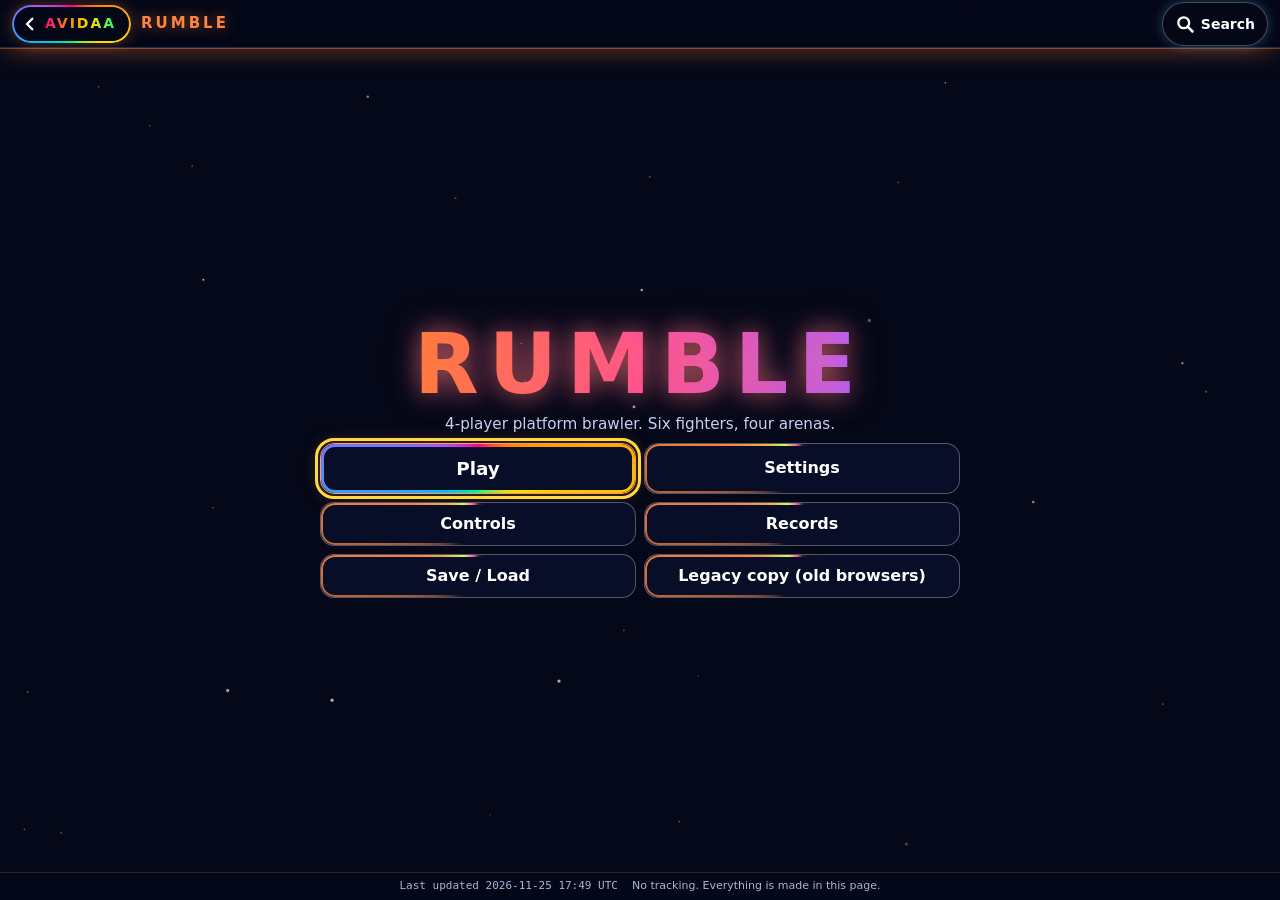
==== commit 37a64ca8: "20261125_1749 rumble: fixes (null special, layout modal, audio prewarm, perf, menu-only life bg) Co-" ====
--- a/index.html
+++ b/index.html
@@ -3,7 +3,7 @@
 <head>
 <meta charset="utf-8">
 <meta name="viewport" content="width=device-width,initial-scale=1,viewport-fit=cover">
-<meta http-equiv="Content-Security-Policy" content="default-src 'none'; script-src 'sha256-RRRFZrNz2pmkCjc8U5cczCicBb4HLFpFX206Ewhd/ts=' 'sha256-s46jAeC1AbM/eP9qaADghPWuK79et1+q4eYucqFm6hI=' 'sha256-IrBfFIHMSQSu9H1jNiNr8F11c7VKADzjxFQcZc6TZgQ=' 'sha256-6DyVMAInQ4+yPqA8BJVGzO3E+RX+Yl9dhkHywuKbdK0='; style-src 'unsafe-inline'; img-src data:; base-uri 'none'; form-action 'none'">
+<meta http-equiv="Content-Security-Policy" content="default-src 'none'; script-src 'sha256-BnRSSxVEePtfs4v26pKVwrVz79C4OySjaTQpQJnMr1A=' 'sha256-s46jAeC1AbM/eP9qaADghPWuK79et1+q4eYucqFm6hI=' 'sha256-dNihY61cmjaLxahnoPk4LB3XUvhBbal9zJ53ukt14P8=' 'sha256-6DyVMAInQ4+yPqA8BJVGzO3E+RX+Yl9dhkHywuKbdK0='; style-src 'unsafe-inline'; img-src data:; base-uri 'none'; form-action 'none'">
 <title>RUMBLE - AVIDAA platform brawler</title>
 <meta name="description" content="RUMBLE: a 4-player platform brawler by AVIDAA. Six original fighters, four arenas, bots, keyboard, touch and PS4 pads.">
 <link rel="icon" type="image/svg+xml" href="data:image/svg+xml,%3Csvg%20xmlns='http://www.w3.org/2000/svg'%20viewBox='0%200%2048%2048'%3E%3Crect%20width='48'%20height='48'%20rx='10'%20fill='%23050818'/%3E%3Ccircle%20cx='24'%20cy='24'%20r='21'%20fill='none'%20stroke='%23F19159'%20stroke-width='2.4'%20stroke-dasharray='3%205'/%3E%3Ctext%20x='24'%20y='24'%20text-anchor='middle'%20dominant-baseline='central'%20font-family='Arial,Helvetica,sans-serif'%20font-weight='800'%20font-size='19'%20fill='%23F19159'%3ERb%3C/text%3E%3C/svg%3E">
@@ -79,6 +79,11 @@
 @media (max-width:720px){.setup{flex-direction:column;align-items:center}.rules{width:100%;max-width:420px;flex-direction:row;flex-wrap:wrap}.rules>*{flex:1 1 45%}.stagerow{flex:1 1 100%}.blurb#stageBlurb{display:none}.players{width:100%;max-width:520px}.help{grid-template-columns:1fr}.g3{grid-template-columns:1fr 1fr}.stats{grid-template-columns:repeat(2,1fr)}.av-note{display:none}}
 @media (max-height:470px){.sub,.logo+.sub{display:none}.logo{font-size:clamp(28px,8vh,48px)}.panel{gap:.3em}.help{font-size:.9em}.help div{padding:.25em .5em}}
 @media (max-height:470px) and (min-width:721px){.g2.main{grid-template-columns:repeat(3,1fr)}}
+body.modal #game .tpad,body.modal #game #bPause,body.modal #game .flk{visibility:hidden}
+body.legacy .av-back{color:#8CFFB0;box-shadow:0 0 10px rgba(255,77,154,.55),inset 0 0 0 2px rgba(124,255,107,.35)}
+body.legacy .btn{box-shadow:0 0 8px rgba(255,140,60,.25)}
+body.legacy .logo{-webkit-text-fill-color:#ff9a5c;color:#ff9a5c;background:none;filter:none;text-shadow:0 0 12px #ff4d9a;animation:none}
+body.ingame #av-life{display:none!important}
 </style>
 </head>
 <body class="">
@@ -166,7 +171,7 @@
     </section>
   </div>
 </main>
-<footer class="av-footer"><span class="av-stamp">Last updated 2026-11-25 17:37 UTC</span><span class="av-note">No tracking. Everything is made in this page.</span></footer>
+<footer class="av-footer"><span class="av-stamp">Last updated 2026-11-25 17:49 UTC</span><span class="av-note">No tracking. Everything is made in this page.</span></footer>
 <script>(function(){
 /* RUMBLE core: util, fighters, arenas. ES5 only (the same source feeds index.html and legacy.html). */
 var LEG = !!window.RUMBLE_LEGACY;
@@ -583,7 +588,8 @@
     var mv = my < -0.55 ? d.spU : (my > 0.55 && d.spD ? d.spD : d.spN);
     if (mv.kind === 'rise' && f.usedUp) mv = d.spN;
     if (mv.kind === 'blink' && air && f.blinks <= 0) mv = null;
-    if (mv.kind === 'bubble' && f.bubCd > 0) mv = null;
+    if (mv && mv.kind === 'bubble' && f.bubCd > 0) mv = null;
+    if (!mv) f.buf.special = 0;
     if (mv) { f.buf.special = 0; if (Math.abs(mx) > 0.3 && mv.kind !== 'blink') f.face = mx > 0 ? 1 : -1; this.startAttack(f, mv); this.stepAttackFirst(f); this.physics(f, grav); return; }
   }
   if (f.buf.heavy > 0) { f.buf.heavy = 0; if (Math.abs(mx) > 0.3) f.face = mx > 0 ? 1 : -1; this.startAttack(f, my < -0.55 ? d.heavyU : d.heavy); this.physics(f, grav); return; }
@@ -851,7 +857,10 @@
   g.save(); g.setTransform(cam.d, 0, 0, cam.d, 0, 0);
   var k = s * 1.15; /* bg is drawn 1.15x larger than the camera zoom so edges never show */
   var ox = cw / 2 - (cx - 800) * par * s - (800 - WX0) * k, oy = ch / 2 - (cy - 420) * par * s - (420 - WY0) * k;
-  g.drawImage(c, ox, oy, 2600 * k, 1900 * k);
+  var f = c.width / (2600 * k), sx0 = (0 - ox) * f, sy0 = (0 - oy) * f, sw = cw * f, sh = ch * f, dx0 = 0, dy0 = 0, dw = cw, dh = ch;
+  if (sx0 < 0) { dx0 = -sx0 / f; dw -= dx0; sw += sx0; sx0 = 0; } if (sy0 < 0) { dy0 = -sy0 / f; dh -= dy0; sh += sy0; sy0 = 0; }
+  if (sx0 + sw > c.width) { dw -= (sx0 + sw - c.width) / f; sw = c.width - sx0; } if (sy0 + sh > c.height) { dh -= (sy0 + sh - c.height) / f; sh = c.height - sy0; }
+  if (sw > 1 && sh > 1) g.drawImage(c, sx0, sy0, sw, sh, dx0, dy0, dw, dh);
   g.restore();
 }
 function drawBgLive(g, m, t) {
@@ -868,7 +877,7 @@
   /* lava */
   if (st.lava) {
     var ly = st.lava; g.fillStyle = '#ff4d10'; g.beginPath(); g.moveTo(-600, 1300); g.lineTo(-600, ly); for (var x = -600; x <= 2200; x += 40) g.lineTo(x, ly + Math.sin(x * 0.02 + t * 2) * 8 + Math.sin(x * 0.007 - t) * 6); g.lineTo(2200, 1300); g.closePath(); g.fill();
-    glow(g, 800, ly, 900, '#ff7a20', 0.35);
+    var lg = g.createLinearGradient(0, ly - 260, 0, ly); lg.addColorStop(0, 'rgba(255,120,30,0)'); lg.addColorStop(1, 'rgba(255,120,30,.3)'); g.fillStyle = lg; g.fillRect(-600, ly - 260, 2800, 260);
     g.fillStyle = 'rgba(255,220,90,.55)'; for (i = 0; i < 12; i++) g.fillRect(((i * 211 + t * 24) % 2600) - 400, ly + 18 + (i % 4) * 22, 70, 5);
   }
   for (i = 0; i < m.solids.length; i++) {
@@ -1128,22 +1137,25 @@
 
 /* RUMBLE audio: everything synthesized with WebAudio (oscillators + noise). No samples, no files. */
 var AU = { ctx: null, master: null, mus: null, sfx: null, vol: 0.7, music: 0.6, sfxv: 0.8, track: null, timer: 0, step: 0, next: 0, nodes: 0, noiseBuf: null, lat: null, want: 'menu', on: true };
-function auInit(evt) {
-  if (AU.ctx) { if (AU.ctx.state === 'suspended') try { AU.ctx.resume(); } catch (e) {} return; }
-  var C = window.AudioContext || window.webkitAudioContext; if (!C) return;
-  var t0 = (evt && evt.timeStamp) ? evt.timeStamp : performance.now(), tH = performance.now();
-  try { AU.ctx = new C({ latencyHint: 'interactive' }); } catch (e) { try { AU.ctx = new C(); } catch (e2) { return; } }
-  var c = AU.ctx; try { c.resume(); } catch (e3) {}
-  AU.master = c.createGain(); AU.mus = c.createGain(); AU.sfx = c.createGain();
+function auPrepare() { /* build the context and graph up front (stays suspended until the first real input) */
+  if (AU.ctx) return true; var C = window.AudioContext || window.webkitAudioContext; if (!C) return false;
+  try { AU.ctx = new C({ latencyHint: 'interactive' }); } catch (e) { try { AU.ctx = new C(); } catch (e2) { return false; } }
+  var c = AU.ctx; c.onstatechange = function () { if (AU.lat) AU.lat.state = c.state; }; AU.master = c.createGain(); AU.mus = c.createGain(); AU.sfx = c.createGain();
   var comp = c.createDynamicsCompressor ? c.createDynamicsCompressor() : null;
   AU.mus.connect(AU.master); AU.sfx.connect(AU.master); if (comp) { AU.master.connect(comp); comp.connect(c.destination); } else AU.master.connect(c.destination);
   auVol();
   var nb = c.createBuffer(1, c.sampleRate, c.sampleRate), d = nb.getChannelData(0); for (var i = 0; i < d.length; i++) d[i] = Math.random() * 2 - 1; AU.noiseBuf = nb;
+  return true;
+}
+function auInit(evt) {
+  var t0 = (evt && evt.timeStamp) ? evt.timeStamp : performance.now(), first = !AU.lat;
+  if (!auPrepare()) return; var c = AU.ctx;
+  if (c.state !== 'running') { try { var pr = c.resume(); if (first && pr && pr.then) pr.then(function () { if (AU.lat) AU.lat.inputToRunning = +(performance.now() - t0).toFixed(1); }); } catch (e) {} }
+  if (!first) return;
   sfxPlay('ui_ok');
   var tS = performance.now(), base = (c.baseLatency || 0) * 1000, out = (c.outputLatency || 0) * 1000;
-  AU.lat = { inputToSchedule: +(tS - t0).toFixed(1), handlerOnly: +(tS - tH).toFixed(1), baseLatency: +base.toFixed(1), outputLatency: +out.toFixed(1), estAudible: +(tS - t0 + base + out).toFixed(1), state: c.state };
-  if (c.state === 'running' || true) auMusic(AU.want);
-  c.onstatechange = function () { if (AU.lat) AU.lat.state = c.state; };
+  AU.lat = { inputToSchedule: +(tS - t0).toFixed(1), baseLatency: +base.toFixed(1), outputLatency: +out.toFixed(1), estAudible: +(tS - t0 + base + out).toFixed(1), state: c.state, inputToRunning: null };
+  auMusic(AU.want);
 }
 function auVol() { if (!AU.ctx) return; AU.master.gain.value = AU.on ? AU.vol : 0; AU.mus.gain.value = AU.music * 0.5; AU.sfx.gain.value = AU.sfxv; }
 function tone(type, f0, f1, dur, vol, delay, dest) {
@@ -1160,7 +1172,7 @@
 }
 var SFXLAST = {};
 function sfxPlay(n) {
-  if (!AU.ctx || AU.ctx.state !== 'running' && AU.ctx.state !== 'suspended') return;
+  if (!AU.ctx || !AU.lat) return;
   var now = performance.now(); if (SFXLAST[n] && now - SFXLAST[n] < 40) return; SFXLAST[n] = now;
   switch (n) {
     case 'ui': tone('square', 660, 880, 0.05, 0.12); break;
@@ -1398,11 +1410,12 @@
 function showPanel(id, push) {
   var menu = $('menu'); if (push && curPanel) panelStack.push(curPanel);
   qa(menu, '.panel').forEach(function (p) { p.className = p.className.replace(/\bon\b/g, '').replace(/\s+$/, ''); });
-  var p = $(id); p.className += ' on'; curPanel = id; menu.hidden = false;
+  var p = $(id); p.className += ' on'; curPanel = id; menu.hidden = false; setModal(inGame);
   if (id === 'p-records') renderRecords(); if (id === 'p-save') renderBackups(); if (id === 'p-setup') refreshSetup();
   if (id === 'p-main' && !inGame) auMusic('menu');
   fitPanel(); focusFirst();
 }
+function setModal(on) { var c = document.body.className.replace(/\bmodal\b/g, '').replace(/\s+$/, ''); document.body.className = c + (on ? ' modal' : ''); }
 function goBack() {
   if (curPanel === 'p-pause') { resumeGame(); return; }
   if (curPanel === 'p-results') { toMain(); return; }
@@ -1498,10 +1511,9 @@
   $('row1').style.height = chh + 'px'; $('cwrap').style.width = cw + 'px'; $('under').style.height = (free - chh) + 'px';
   DPR = LEG ? 1 : Math.min(window.devicePixelRatio || 1, 2); cv.style.width = cw + 'px'; cv.style.height = chh + 'px'; cv.width = Math.round(cw * DPR); cv.height = Math.round(chh * DPR);
   var tl = TPAD.l, tr = TPAD.r, tc = touchWanted();
-  if (tc) { var dstL = flank ? $('flL') : $('under'), dstR = flank ? $('flR') : $('under'); if (tl.parentNode !== dstL) dstL.insertBefore(tl, dstL.firstChild); if (tr.parentNode !== dstR) dstR.appendChild(tr); if (!flank) { $('bPause').parentNode.removeChild($('bPause')); $('under').insertBefore($('bPause'), tr); } else { if ($('bPause').parentNode !== $('under')) $('under').appendChild($('bPause')); } }
-  else if ($('bPause').parentNode !== $('under')) $('under').appendChild($('bPause'));
-  if (!flank && tc) { /* keep order: tL, pause, tR */ $('under').insertBefore(tl, $('under').firstChild); $('under').insertBefore($('bPause'), tr); }
-  if (!tc) { [tl, tr].forEach(function (x) { if (x.parentNode) x.parentNode.removeChild(x); }); }
+  var bp = TPAD.p, under = $('under'), hint = $('hint');
+  if (tc) { var dstL = flank ? $('flL') : under, dstR = flank ? $('flR') : under; dstL.insertBefore(tl, dstL.firstChild); dstR.appendChild(tr); if (!flank) { under.insertBefore(bp, tr); } else under.appendChild(bp); }
+  else { [tl, tr].forEach(function (x) { if (x.parentNode) x.parentNode.removeChild(x); }); under.appendChild(bp); }
   $('hint').style.display = (!tc) ? '' : 'none';
   if (G.match) G.cam.init = true;
   if (curPanel && !$('menu').hidden) fitPanel();
@@ -1509,11 +1521,11 @@
 function hintText() {
   var s = STR.cfg.slots, parts = [];
   s.forEach(function (x, i) { if (x.ctrl === 'kb1') parts.push('P' + (i + 1) + ' WASD, J light, K heavy, L special, U dodge, I shield'); else if (x.ctrl === 'kb2') parts.push('P' + (i + 1) + ' arrows, , light, . heavy, / special, ; dodge, \' shield'); else if (x.ctrl.indexOf('pad') === 0) parts.push('P' + (i + 1) + ' pad'); });
-  return parts.join('  |  ') + '  |  Esc pause';
-}
-var TPAD = { l: null, r: null };
+  parts.push('Esc pause'); return parts.join('  |  ');
+}
+var TPAD = { l: null, r: null, p: null };
 function buildTouch() {
-  var tl = $('tL'), tr = $('tR'); TPAD.l = tl; TPAD.r = tr;
+  var tl = $('tL'), tr = $('tR'); TPAD.l = tl; TPAD.r = tr; TPAD.p = $('bPause');
   function mk(parent, label, key, cls, aria) {
     var b = el('button', 'tb ' + cls, label); b.type = 'button'; b.setAttribute('aria-label', aria); b.setAttribute('data-t', key);
     function dn(e) { if (e.preventDefault) e.preventDefault(); TCH[key] = 1; b.className += ' hold'; auInit(e); }
@@ -1534,14 +1546,15 @@
   var c = JSON.parse(JSON.stringify(cfg)); c.seed = (Date.now() ^ (G.frames * 2654435761)) >>> 0;
   var m = new Match(c, true); m.provider = mkProvider(m); G.match = m; G.cam.init = true; G.acc = 0;
   document.body.className = document.body.className.replace(/\bingame\b/g, '').replace(/\s+$/, '') + ' ingame';
-  $('game').hidden = false; $('menu').hidden = true; $('hint').textContent = hintText(); layout();
+  lifeShow(false); $('game').hidden = false; $('menu').hidden = true; setModal(false); $('hint').textContent = hintText(); layout();
   auMusic(c.stage); $('bPause').focus();
 }
+function lifeShow(on) { var c = document.getElementById('av-life'); if (c) c.style.display = on ? '' : 'none'; }
 function pauseGame() { if (!inGame || !G.match || G.match.over) return; paused = true; showPanel('p-pause', false); panelStack = []; }
-function resumeGame() { paused = false; $('menu').hidden = true; curPanel = null; panelStack = []; G.last = performance.now(); try { $('bPause').focus(); } catch (e) {} }
+function resumeGame() { paused = false; $('menu').hidden = true; setModal(false); curPanel = null; panelStack = []; G.last = performance.now(); try { $('bPause').focus(); } catch (e) {} }
 function toMain() {
   inGame = false; paused = false; G.match = null; panelStack = []; $('game').hidden = true;
-  document.body.className = document.body.className.replace(/\bingame\b/g, '').replace(/\s+$/, ''); auMusic('menu'); showPanel('p-main', false); if (window.__avLifeShow) window.__avLifeShow(true);
+  document.body.className = document.body.className.replace(/\bingame\b/g, '').replace(/\s+$/, ''); auMusic('menu'); showPanel('p-main', false); lifeShow(true);
 }
 function showResults() {
   var m = G.match, R = STR.rec; G.resShown = true; var res = m.results, win = res[0];
@@ -1608,7 +1621,7 @@
   $('bPause').addEventListener('click', pauseGame);
   $('bResume').addEventListener('click', resumeGame); $('bQuit').addEventListener('click', toMain);
   $('bRematch').addEventListener('click', function () { startMatch(G.match ? G.match.cfg : STR.cfg); });
-  $('bResSetup').addEventListener('click', function () { inGame = false; paused = false; G.match = null; $('game').hidden = true; document.body.className = document.body.className.replace(/\bingame\b/g, '').replace(/\s+$/, ''); panelStack = ['p-main']; showPanel('p-setup', false); auMusic('menu'); });
+  $('bResSetup').addEventListener('click', function () { inGame = false; paused = false; G.match = null; lifeShow(true); $('game').hidden = true; document.body.className = document.body.className.replace(/\bingame\b/g, '').replace(/\s+$/, ''); panelStack = ['p-main']; showPanel('p-setup', false); auMusic('menu'); });
   $('bResMenu').addEventListener('click', toMain);
   $('bSaveFolder').addEventListener('click', saveToFolder); $('bLoadFolder').addEventListener('click', loadFromFolder); $('bDownload').addEventListener('click', downloadSave);
   $('bUpload').addEventListener('click', function () { $('fileIn').click(); }); $('fileIn').addEventListener('change', function () { uploadFile(this.files && this.files[0]); this.value = ''; });
@@ -1640,6 +1653,7 @@
     for (var i = 0; i < 4; i++) { var q = c.slots && c.slots[i]; if (!q) continue; if (CTRLS.indexOf(q.ctrl) >= 0) d.slots[i].ctrl = q.ctrl; d.slots[i].fighter = fighterById(q.fighter).id; d.slots[i].level = clamp(q.level | 0, 0, 3); } STR.cfg = d; STR.touched = true; } catch (e) {}
 }
 function boot() {
+  try { auPrepare(); } catch (e) {}
   bind(); loadSaved(); loadCfg(); applySettings(); applySettingsUi(); refreshSetup(); showPanel('p-main', false); layout();
   G.raf = requestAnimationFrame(frame);
   window.__rumble = { STR: STR, G: G, AU: AU, start: startMatch, sim: simulate, layout: layout, LAY: LAY, show: showPanel, pause: pauseGame, resume: resumeGame, ring: ring, backup: backup, persist: persist, snapshot: snapshot, importText: importText, sanitize: sanitize, applyData: applyData, readCtrl: readCtrl, KEYS: KEYS, TCH: TCH, FIGHTERS: FIGHTERS, STAGES: STAGES, Match: Match,
@@ -1847,7 +1861,7 @@
     '@keyframes avSpin{to{--avA:360deg}}@keyframes avRb{to{background-position:200% center}}' +
     ':root{--av-l1:' + l1 + ';--av-l2:' + l2 + ';--av-l3:' + l3 + ';--av-rb:linear-gradient(90deg,' + RB + ')}' +
     /* wordmark: the AVIDAA word everywhere the shell prints it */
-    '.av-back,.av-pill,.av-footer a{background:rgba(5,8,24,.78)!important;color:#fff!important;border:1px solid rgba(255,255,255,.22)!important;box-shadow:0 0 14px hsla(' + HUE + ',100%,60%,.35),inset 0 0 0 1px rgba(255,255,255,.04)!important;border-radius:999px!important;position:relative}' +
+    '.av-back,.av-pill,.av-footer a{background:rgba(5,8,24,.78)!important;color:#fff!important;border:1px solid rgba(255,255,255,.22)!important;box-shadow:0 0 14px hsla(' + HUE + ',100%,60%,.35),inset 0 0 0 1px rgba(255,255,255,.04)!important;border-radius:999px!important}.av-back,.av-footer a{position:relative}' +
     '.av-back,.av-pill{font-weight:900!important;letter-spacing:.14em!important;text-transform:uppercase}' +
     '.av-back::after,.av-pill::after{content:"";position:absolute;inset:-1px;border-radius:inherit;padding:2px;background:conic-gradient(from var(--avA),#ff0080,#ff8c00,#ffe000,#00ff80,#00bfff,#a855f7,#ff0080);-webkit-mask:linear-gradient(#000 0 0) content-box,linear-gradient(#000 0 0);-webkit-mask-composite:xor;mask-composite:exclude;pointer-events:none;animation:avSpin 6s linear infinite}' +
     '.av-wm{background:linear-gradient(90deg,' + RB + ');background-size:200% auto;-webkit-background-clip:text;background-clip:text;-webkit-text-fill-color:transparent;color:transparent;animation:avRb 5s linear infinite;font-weight:900;letter-spacing:.14em}' +
